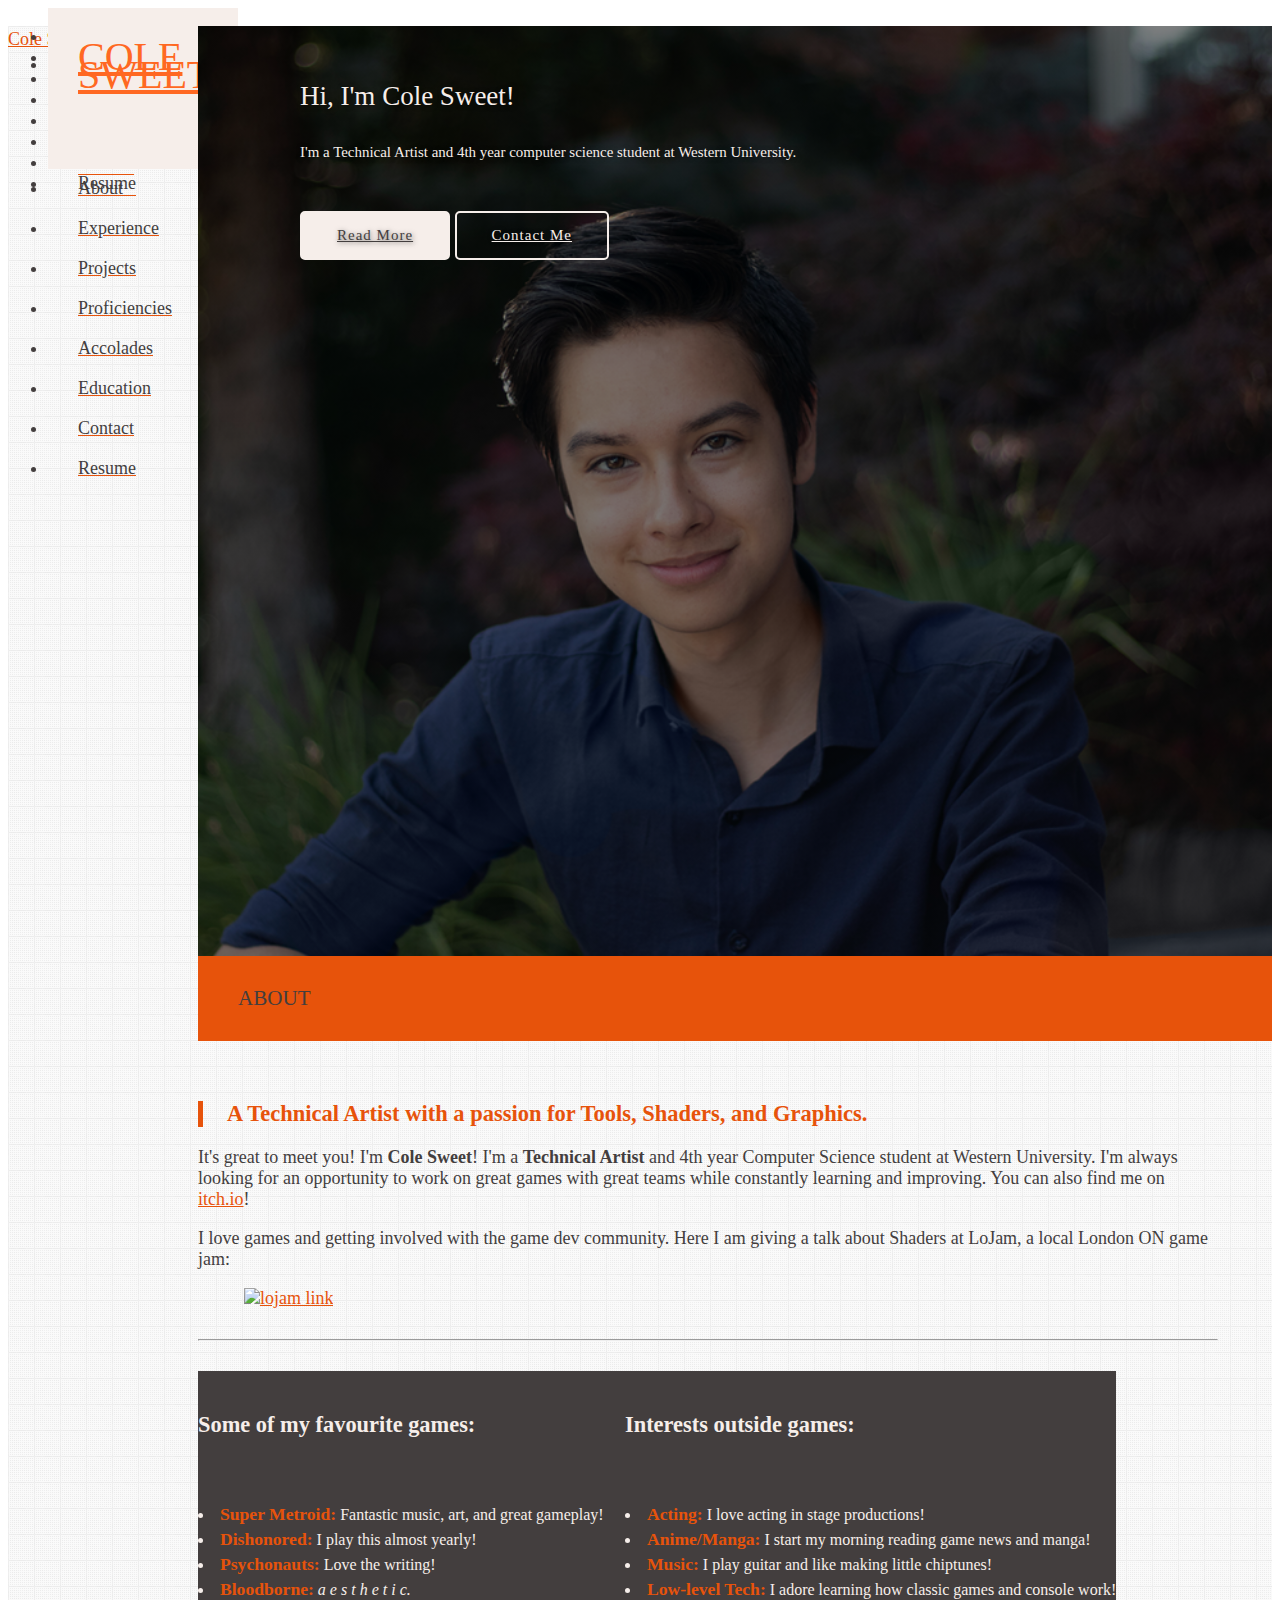
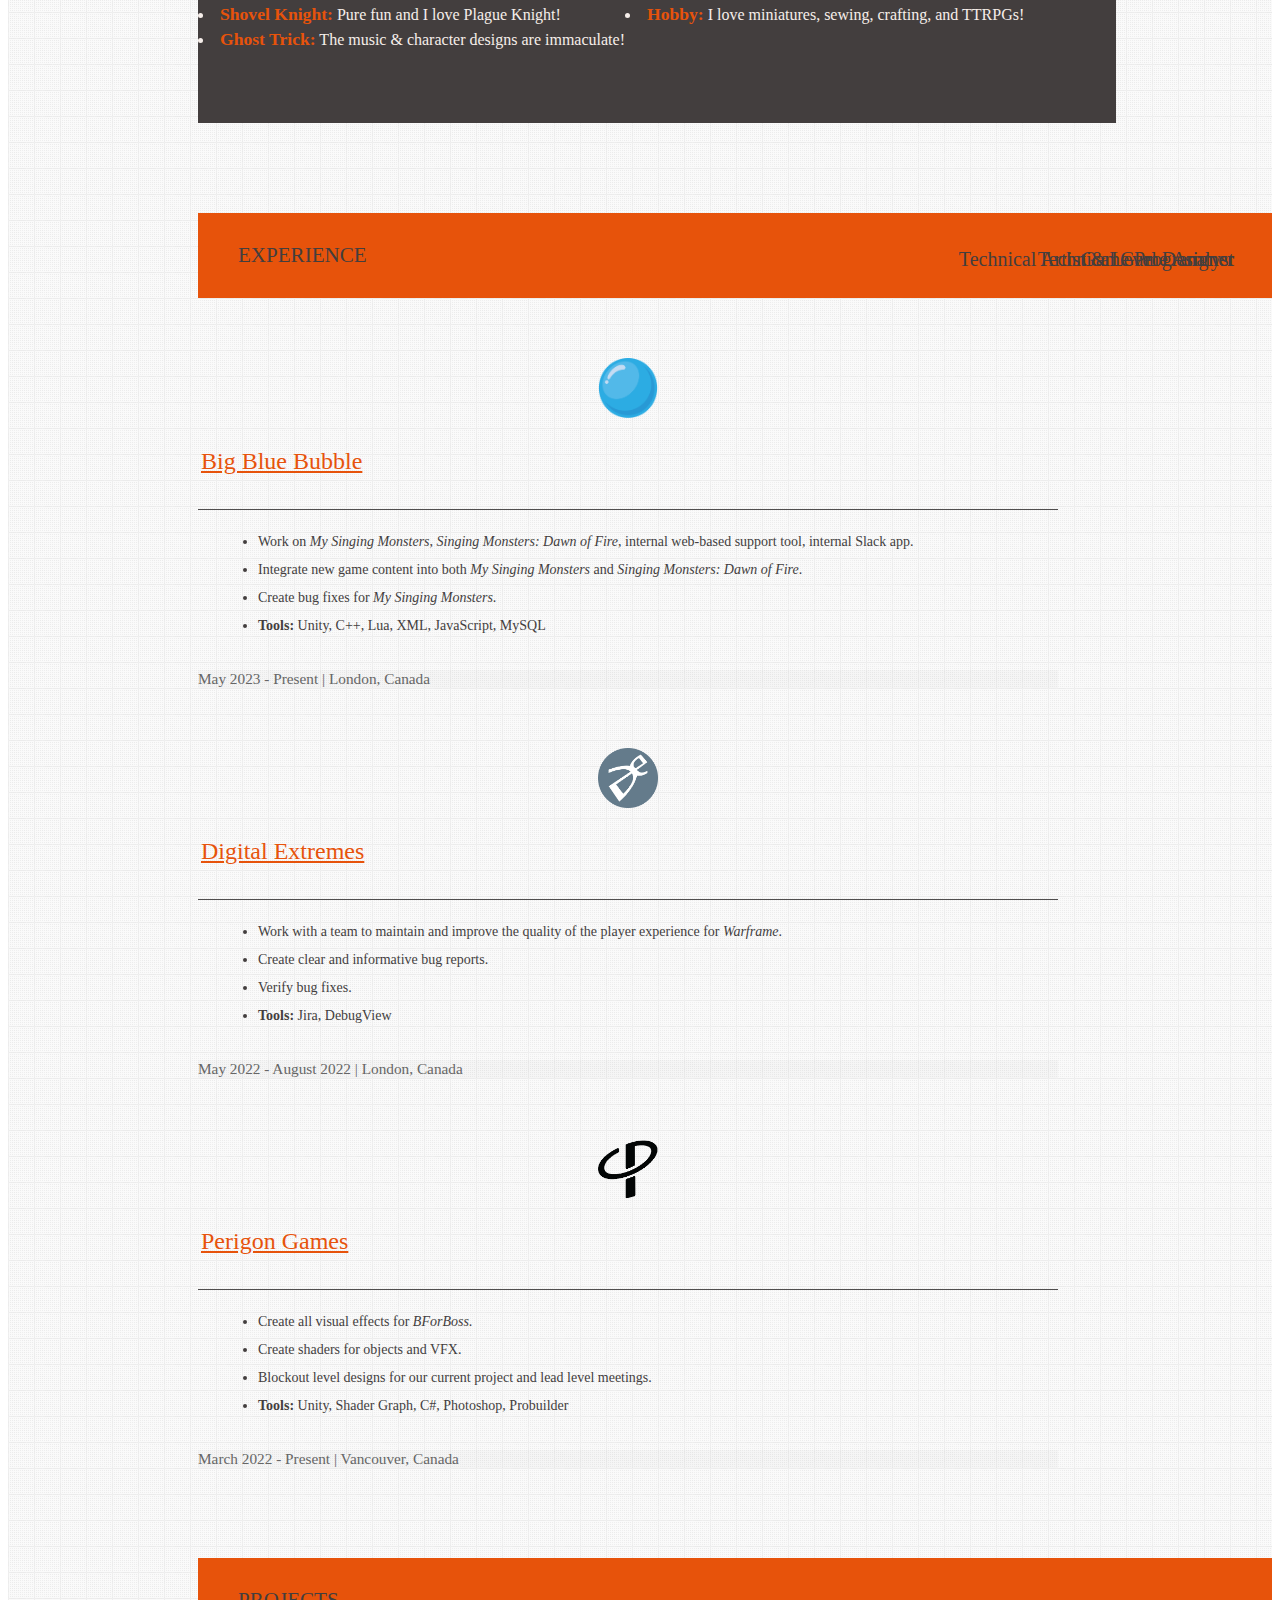
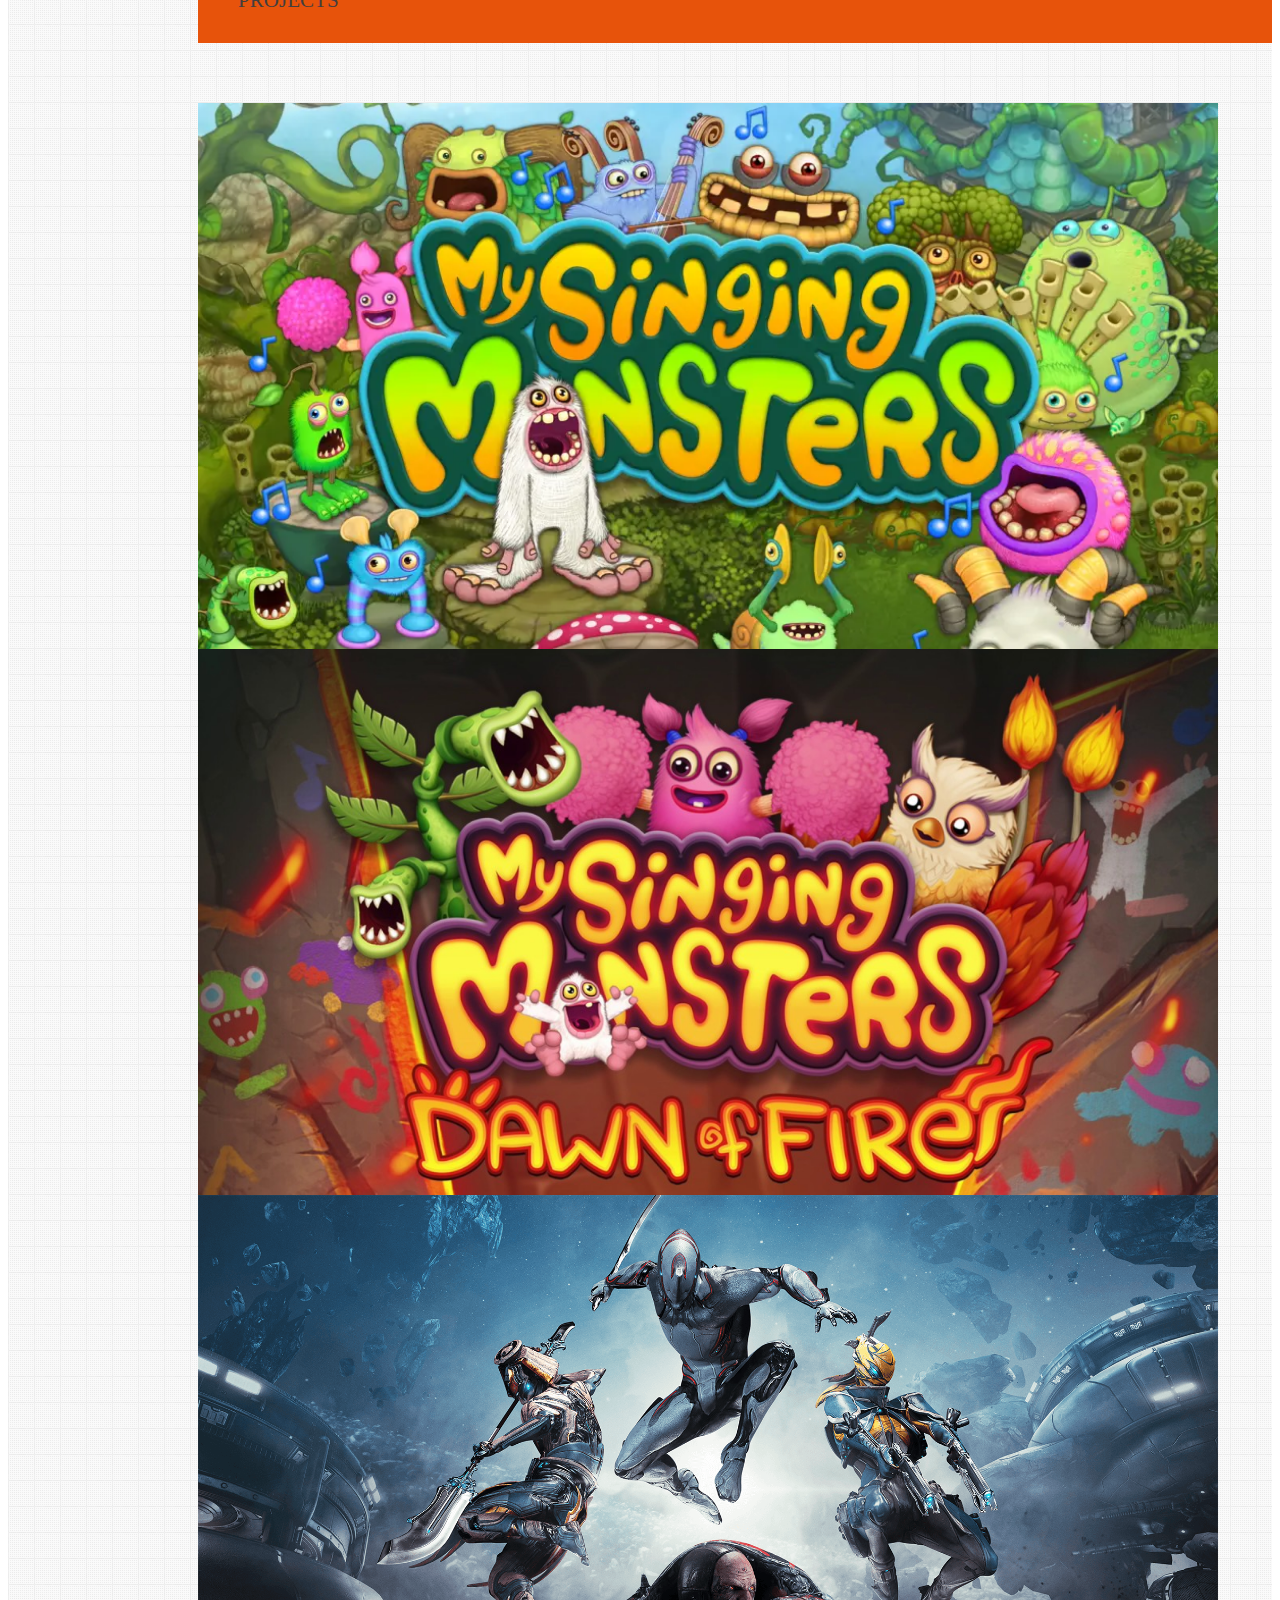
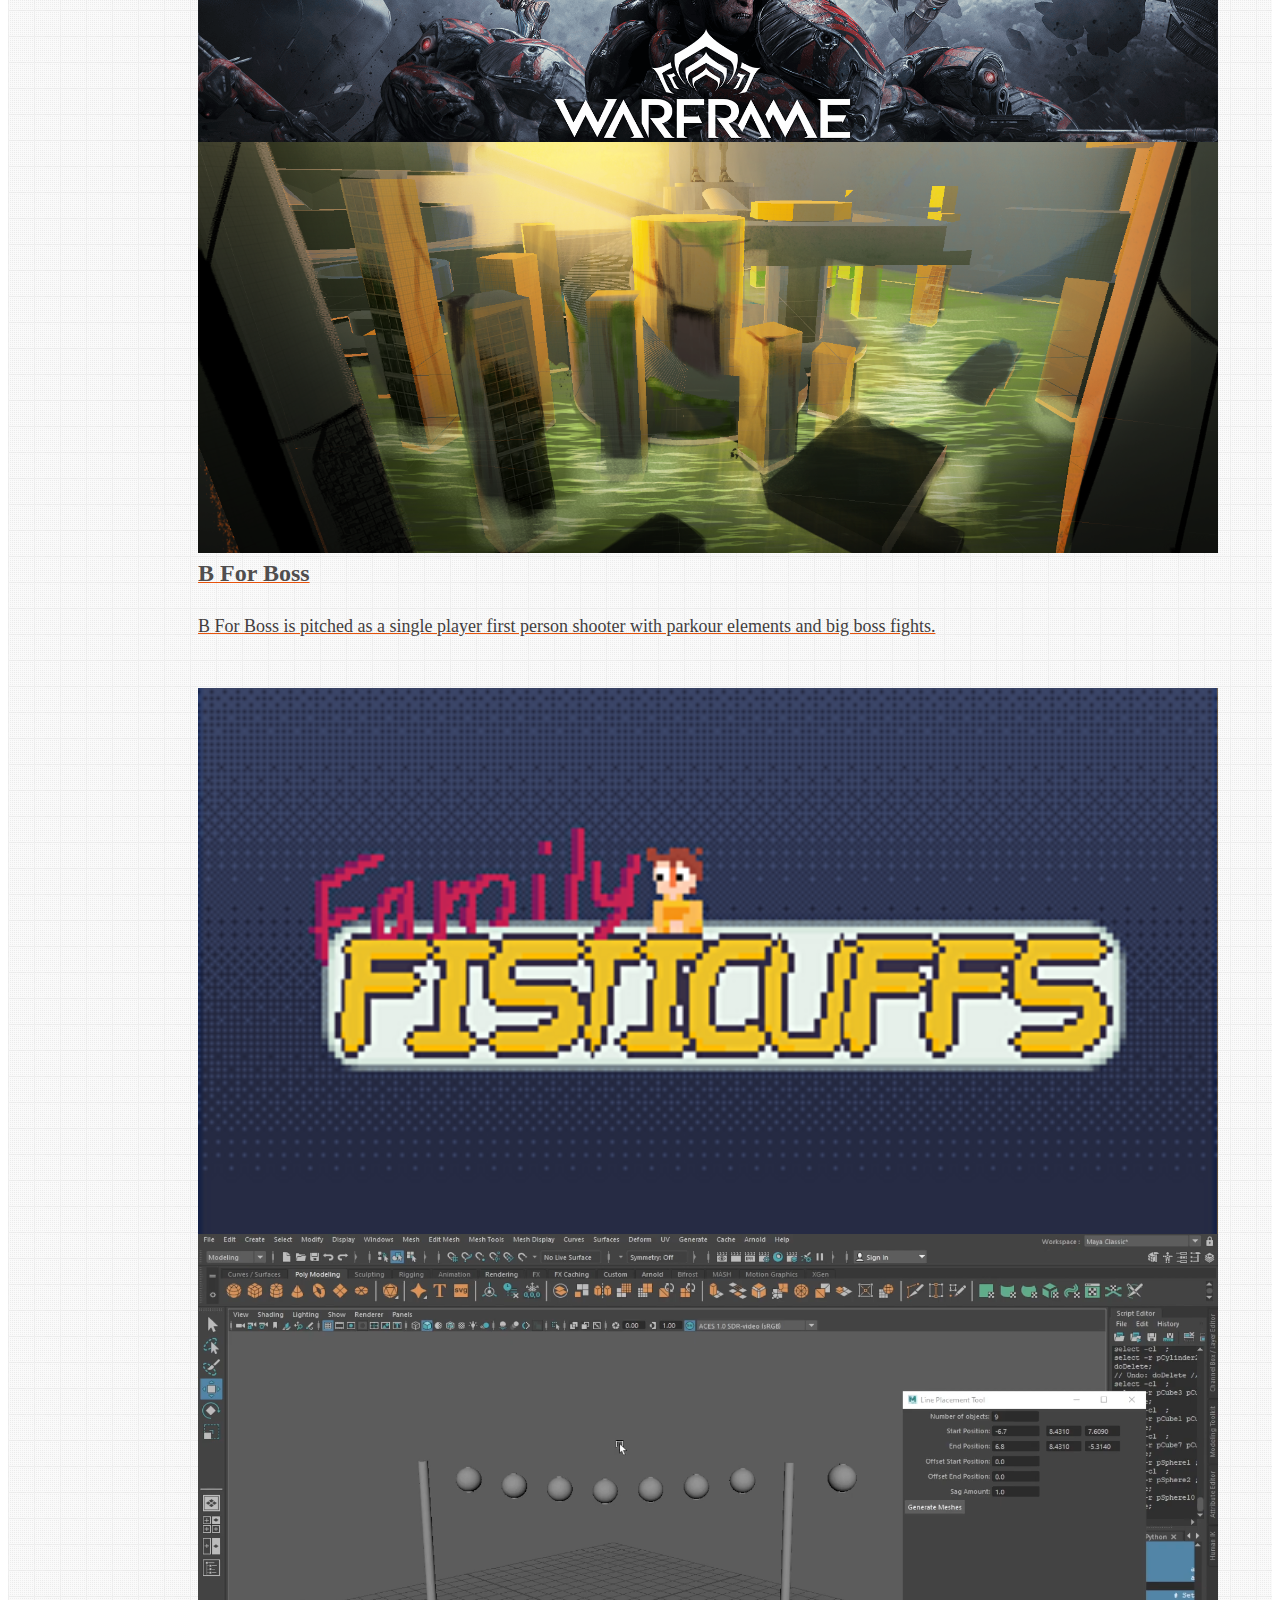
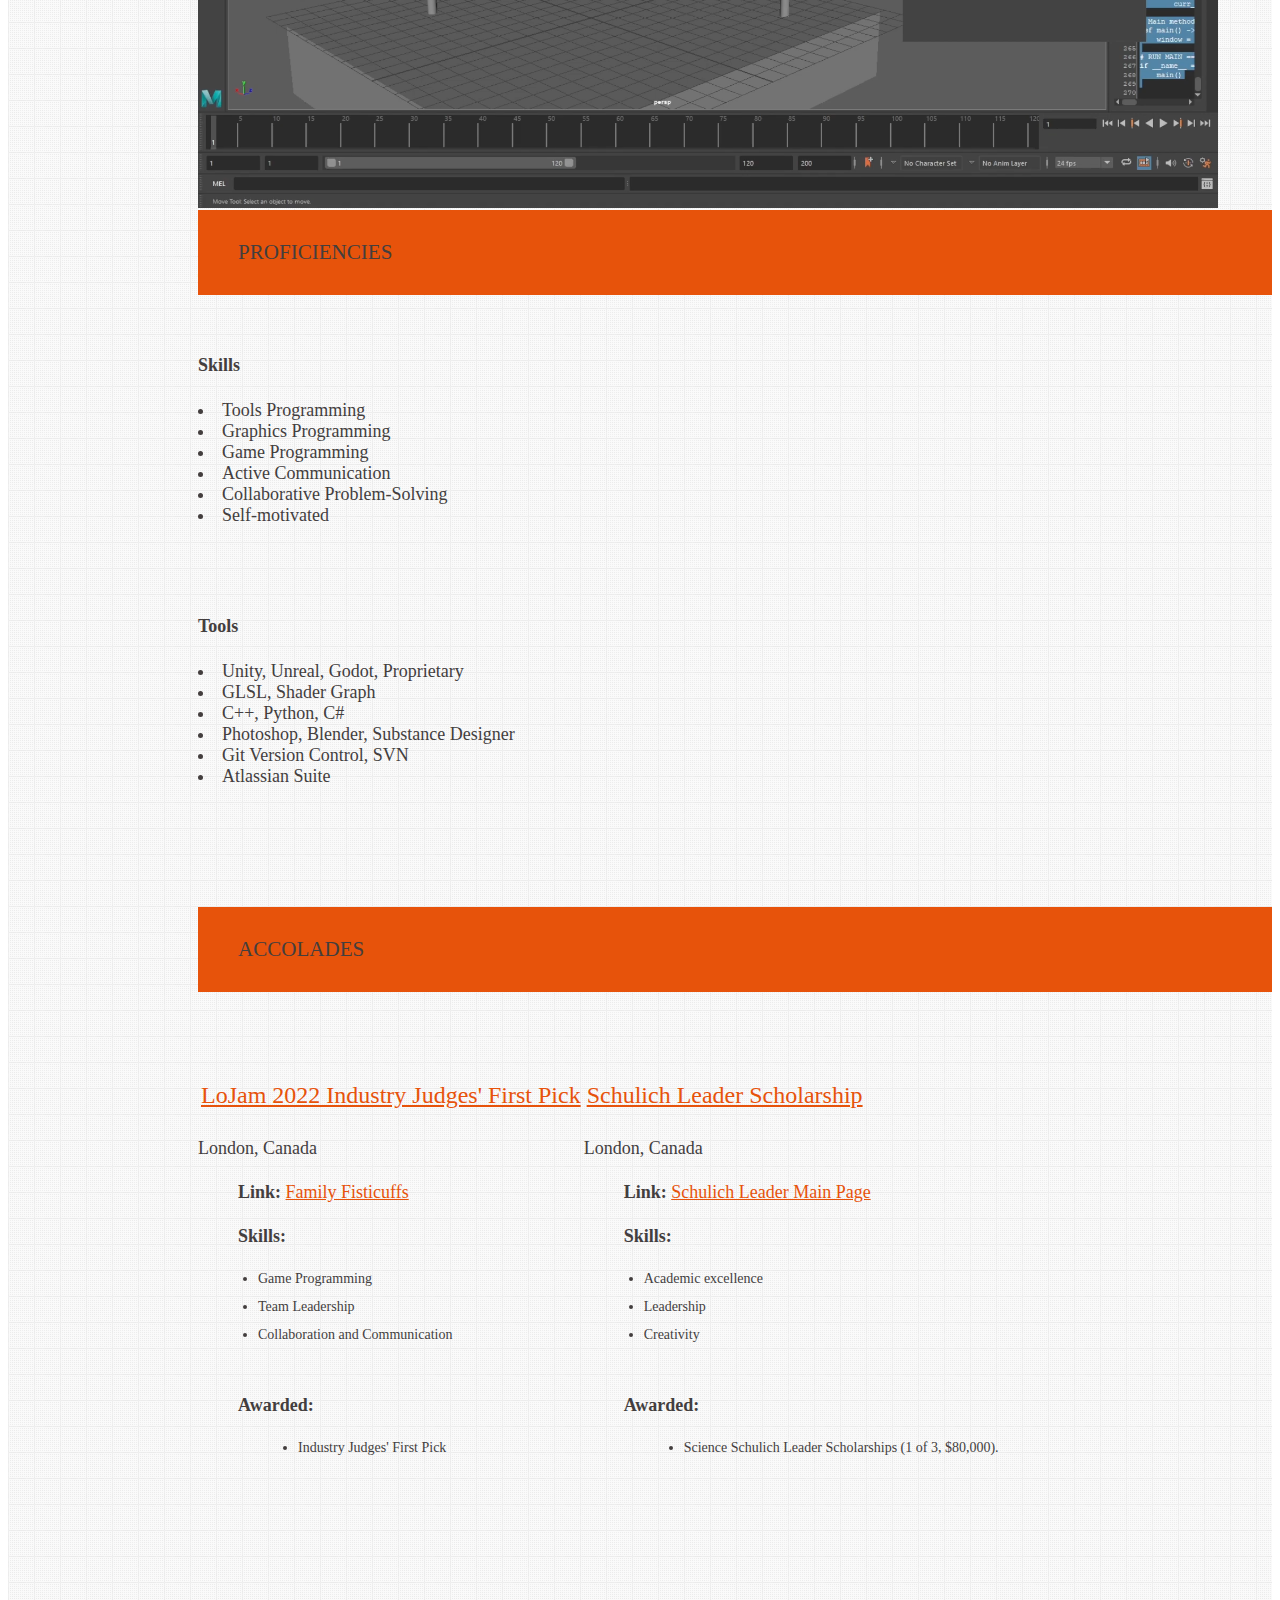
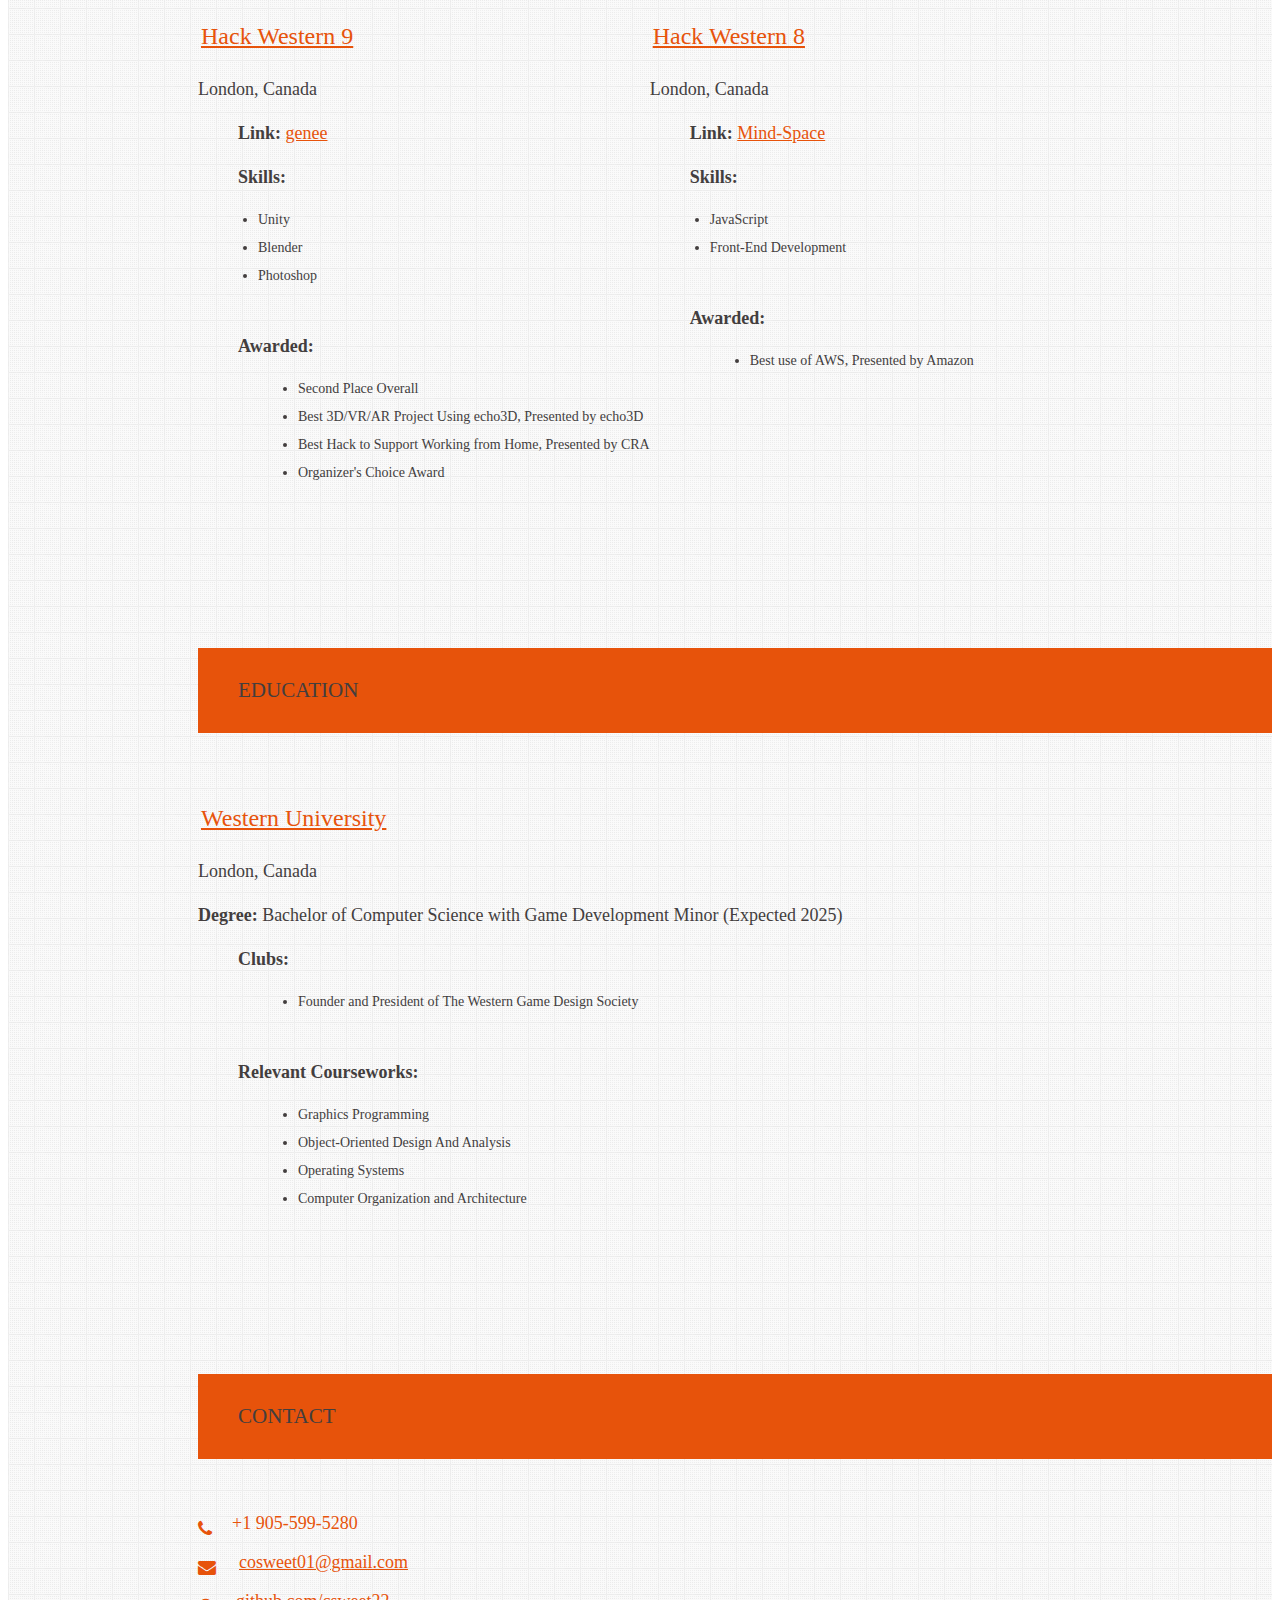
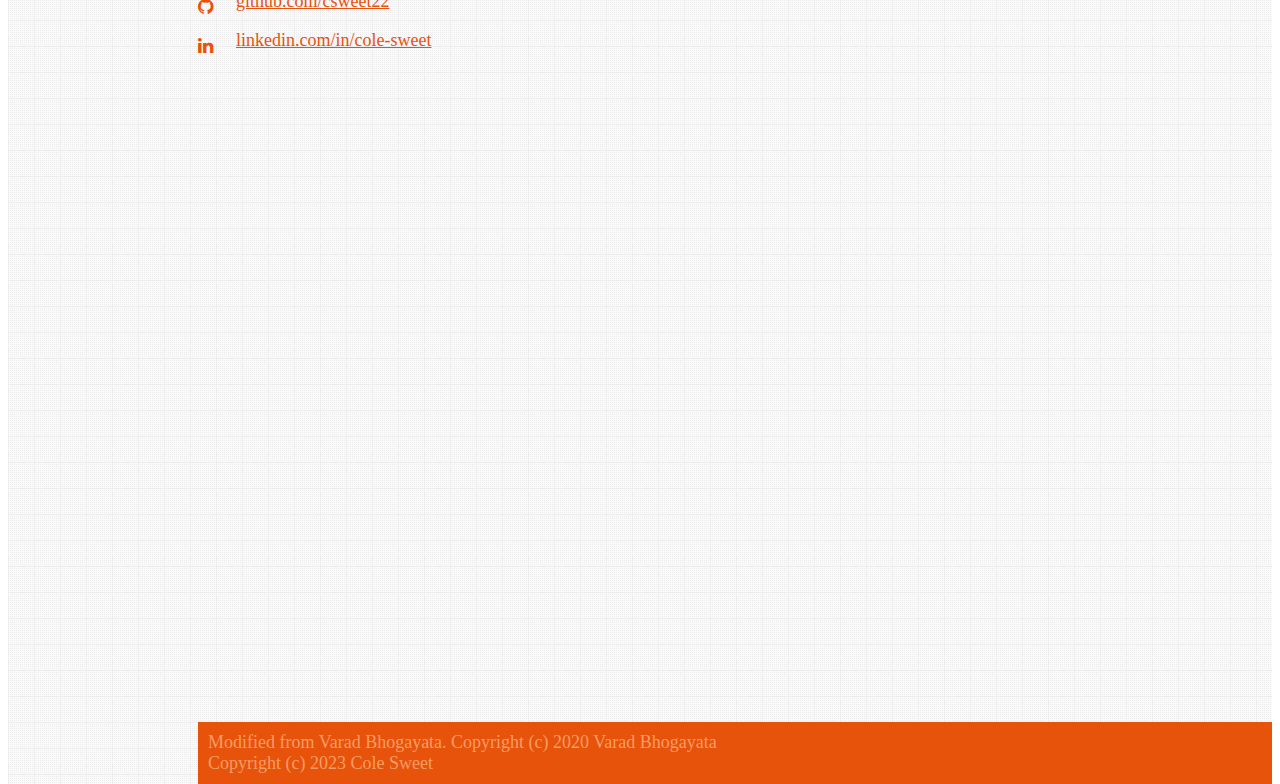
==== index.html @ e304cc18 "GDS" ====
<!-- <!DOCTYPE html> -->
<html lang="en">

<head>
  <meta charset="utf-8" />
  <meta name="viewport" content="width=device-width initial-scale=1" />
  <meta http-equiv="X-UA-Compatible" content="IE=edge" />


  <!-- Materialize - Compiled and minified CSS-->
  <link rel="stylesheet" href="//cdnjs.cloudflare.com/ajax/libs/materialize/0.95.3/css/materialize.min.css" />
  <!-- Font Awesome Icon - CSS-->
  <link rel="stylesheet" href="//maxcdn.bootstrapcdn.com/font-awesome/4.3.0/css/font-awesome.min.css" />
  <!-- Custom Styles-->
  <link rel="stylesheet" href="/assets/css/style.css" />
  <title>Cole Sweet | Technical Artist</title>


</head>

<body>

  <!-- Navigation Menu-->
  <!-- Nav class 1 -->
  <nav class="hide-on-small-only">
    <ul class="side-nav fixed section table-of-contents">

      <li class="logo">
        <a id="logo-container" aria-label="Navigate to the beginning of the page" href="#intro"
          class="brand-logo grey-blue-text">
          <!-- <img src="/assets/img/cole_headshot.png" class="circle img-responsive profile-pic" alt="avatar"> -->
          <h1 style="font-size: 2.5rem;"> <b>COLE SWEET</b> </h1>
        </a>
      </li>

      <li class="bold">
        <a aria-label="Navigate to the About section" href="#about" class="waves-effect waves-dark teal-text"><i
            class="mdi-social-person small"></i><span>About</span></a>
      </li>

      <li class="bold">
        <a aria-label="Navigate to the Experience section" href="#experience"
          class="waves-effect waves-dark teal-text"><i
            class="mdi-action-trending-up small"></i><span>Experience</span></a>
      </li>

      <li class="bold">
        <!-- mdi-av-web small
             mdi-av-my-library-books small-->
        <a aria-label="Navigate to the Projects section" href="#projects" class="waves-effect waves-dark teal-text"><i
            class="mdi-av-web small"></i><span>Projects</span></a>
      </li>

      <li class="bold">
        <!--
        ICONS:
        mdi-action-assessment
        mdi-social-poll
        mdi-av-equalizer
        -->
        <a aria-label="Navigate to the Proficiencies section" href="#proficiencies"
          class="waves-effect waves-dark teal-text"><i class="mdi-av-equalizer small"></i><span>Proficiencies</span></a>
      </li>


      <li class="bold">
        <a aria-label="Navigate to the About section" href="#accolades" class="waves-effect waves-dark teal-text"><i
            class="mdi-action-description small"></i><span>Accolades </span></a>
      </li>

      <li class="bold">
        <!--
        ICONS:
        -->
        <a aria-label="Navigate to the Education section" href="#education" class="waves-effect waves-dark teal-text"><i
            class="mdi-social-school small"></i><span>Education</span></a>
      </li>

      <li class="bold">
        <!-- 
        1. mdi-communication-contacts
        2. mdi-content-mail
        3. mdi-communication-email
        -->
        <a aria-label="Navigate to the Contact section" href="#contact" class="waves-effect waves-dark teal-text"><i
            class="mdi-content-mail small"></i><span>Contact</span></a>
      </li>

      <li class="bold">
        <!--
        ICONS:
        1. mdi-action-description
        2. mdi-file-folder
        3. mdi-file-folder-open
        4. mdi-file-attachment
        5. mdi-file-folder-shared
        -->
        <!-- <a aria-label="Open Cole's resume in a new tab" href="#resume" target="_blank"
          onclick="window.open('https://drive.google.com/file/d/1vYi-bMyIsZPve0x_clxY8xsDtiHiOMd3/view?usp=sharing')"
          class="waves-effect waves-dark teal-text"><i class="mdi-file-folder-open small"></i><span>Resume</span></a> -->
        <a aria-label="Open Cole's resume in a new tab"
          href="https://csweet22.github.io/assets/resume/cole_sweet_resume.pdf" target="_blank"
          class="waves-effect waves-dark teal-text"><i class="mdi-file-attachment small"></i><span>Resume</span></a>
      </li>
    </ul>
  </nav>

  <!-- Nav class 2 -->
  <nav class="hide-on-large only trigger z-depth-1">
    <a aria-label="Toggle visibility of the mobile navbar" href="#" data-activates="slide-out"
      class="button-collapse"><i class="mdi-navigation-menu"></i></a>
    <div class="name-title">
      <a id="name" aria-label="Navigate to the beginning of the page" href="#" class="teal-text">Cole
        Sweet</a><span class="black-text">Technical Artist</span>
    </div>
  </nav>

  <!-- Nav class 3 -->
  <nav class="hide-on-large only">
    <ul id="slide-out" class="side-nav">
      <li class="bold">
        <a aria-label="Navigate to the About section" href="#about" class="waves-effect waves-dark teal-text"><i
            class="mdi-social-person small"></i><span>About</span></a>
      </li>
      <li class="bold">
        <a aria-label="Navigate to the Experience section" href="#experience"
          class="waves-effect waves-dark teal-text"><i
            class="mdi-action-trending-up small"></i><span>Experience</span></a>
      </li>
      <li class="bold">
        <a aria-label="Navigate to the Projects section" href="#projects" class="waves-effect waves-dark teal-text"><i
            class="mdi-av-my-library-books small"></i><span>Projects</span></a>
      </li>
      <li class="bold">
        <a aria-label="Navigate to the Proficiencies section" href="#proficiencies"
          class="waves-effect waves-dark teal-text"><i
            class="mdi-action-assessment small"></i><span>Proficiencies</span></a>
      </li>
      <li class="bold">
        <a aria-label="Navigate to the About section" href="#accolades" class="waves-effect waves-dark teal-text"><i
            class="mdi-action-description small"></i><span>Accolades </span></a>
      </li>

      <li class="bold">
        <a aria-label="Navigate to the Education section" href="#education" class="waves-effect waves-dark teal-text"><i
            class="mdi-social-school small"></i><span>Education</span></a>
      </li>
      <li class="bold">
        <a aria-label="Navigate to the Contact section" href="#contact" class="waves-effect waves-dark teal-text"><i
            class="mdi-content-mail small"></i><span>Contact</span></a>
      </li>
      <li class="bold">
        <a aria-label="Open Cole's Resume in a new tab"
          href="https://csweet22.github.io/assets/resume/cole_sweet_resume.pdf" target="_blank"
          class="waves-effect waves-dark teal-text"><i class="mdi-file-folder-open small"></i><span>Resume</span></a>
      </li>
    </ul>
  </nav>

  <!-- Main Content-->
  <main>
    <!-- First Section: Heading lines and image -->
    <section id="intro" class="section scrollspy full-height">
      <!-- <div class="overlay"></div> -->
      <div class="container">
        <div class="col-md-9">
          <div class="content section-padding valign" style="margin-left: 10%; margin-top: 50px;">
            <div class="caption">
              <h2>Hi, I'm <span>Cole Sweet!</span></h2>
              <!-- <h5 style="color:#fff">A <span class="typing" style="font-weight: 300; color:#004d40"></span></h5> -->
              <!-- <h5 style="color:#00796b">A <span class="typing" style="font-weight: 300; color:#fff"></span></h5> -->
              <h5>I'm a Technical Artist and 4th year computer science student at Western University.</h5>
            </div>
            <div class='buttons'>
              <a href="#about" class="readme" style="color: var(--grey);">Read More</a>
              <a href="#contact" class="contactme">Contact Me</a>
            </div>
          </div>
        </div>
      </div>
    </section>

    <!-- Second Section: About -->
    <section id="about" class="section scrollspy">
      <h3 class="page-title white-text teal">About</h3>
      <div class="container flow-text">
        <blockquote>
          <h2>
            A Technical Artist with a passion for Tools, Shaders, and Graphics.

          </h2>
        </blockquote>
        <p>
          It's great to meet you! I'm <b>Cole Sweet</b>! I'm a <b>Technical Artist</b> and 4th year Computer Science
          student at Western University.
          I'm always looking for an opportunity to work on great games with great teams while constantly learning and
          improving. You can also find me on <a href="https://zapchi.itch.io" target="_blank">itch.io</a>!
        </p>
        <p>I love games and getting involved with the game dev community. Here I am giving a talk about Shaders at
          LoJam, a local London ON game jam:
        </p>

        <div style="display: block; margin-left: auto; margin-right: auto; width: 91%;">
          <a href="https://lojam.ca/2020/" target="_blank"><img alt="lojam link" src="/assets/img/lojamworkshop.JPG"
              class="responsive-img center-block" /></a>
        </div>

        <br>
        <hr>
        <br>

        <div class="container">
          <div class="flex row">
            <!-- Education -->
            <div class="flex col s12 m6">
              <div class="card" style="background-color: var(--grey);">
                <div class="card-content" style="background-color: var(--grey);">
                  <p>
                    <span class="card-title">
                      <h4 class="like-title">Some of my favourite games:</h4>
                    </span>
                  </p>
                  <p>
                    <li class="like-item"><b class="like-name">Super Metroid:</b> Fantastic music, art, and great
                      gameplay!</li>
                    <li class="like-item"><b class="like-name">Dishonored:</b> I play this almost yearly!</li>
                    <li class="like-item"><b class="like-name">Psychonauts:</b> Love the writing!</li>
                    <li class="like-item"><b class="like-name">Bloodborne:</b> <i>a e s t h e t i c.</i> </li>
                    <li class="like-item"><b class="like-name">Shovel Knight:</b> Pure fun and I love Plague Knight!
                    </li>
                    <li class="like-item"><b class="like-name">Ghost Trick:</b> The music & character designs are
                      immaculate!</li>
                  </p>


                  </ul>
                </div>
              </div>
            </div>
            <div class="flex col s12 m6">
              <div class="card" style="background-color: var(--grey);">
                <div class="card-content" style="background-color: var(--grey);">
                  <p>
                    <span class="card-title">
                      <h4 class="like-title">Interests outside games:</h4>
                    </span>
                  </p>
                  <p>
                    <li class="like-item"><b class="like-name">Acting:</b> I love acting in stage productions!</li>
                    <li class="like-item"><b class="like-name">Anime/Manga:</b> I start my morning reading game news and
                      manga!</li>
                    <li class="like-item"><b class="like-name">Music:</b> I play guitar and like making little
                      chiptunes!</li>
                    <li class="like-item"><b class="like-name">Low-level Tech:</b> I adore learning how classic games
                      and console work!</li>
                    <li class="like-item"><b class="like-name">Hobby:</b> I love miniatures, sewing, crafting, and
                      TTRPGs!</li>
                  </p>


                  </ul>
                </div>
              </div>
            </div>
          </div>
        </div>

      </div>
    </section>


    <!-- Third Section: Experience -->
    <section id="experience" class="section scrollspy">
      <h3 class="page-title white-text teal">Experience</h3>
      <div class="container">

        <!-- Latest Experience -->
        <div class="card">
          <div class="card-content">
            <div class="row">
              <div class="col s12 m2">
                <a href="https://www.bigbluebubble.com" target="_blank"><img alt="BBB logo"
                    src="/assets/img/BigBlueBubble_LogoCIRCLE.png" class="responsive-img center-block" /></a>
              </div>
              <!-- <div class="col s12 m10"> -->
              <div class="col s12 m10">
                <p>
                  <span class="card-title"><a href="https://www.bigbluebubble.com" target="_blank"
                      class="teal-text hoverline">Big Blue Bubble</a></span>
                </p>
              </div>
            </div>
            <div class="role brown-text text-darken-2">Game Programmer</div>
            <ul>
              <li>
                Work on <i>My Singing Monsters</i>, <i>Singing Monsters: Dawn of Fire</i>, internal web-based support
                tool, internal Slack app.
              </li>
              <li>Integrate new game content into both <i>My Singing Monsters</i> and <i>Singing Monsters: Dawn of
                  Fire</i>.</li>
              <li>Create bug fixes for <i>My Singing Monsters</i>.</li>
              <li>
                <b>Tools:</b> Unity, C++, Lua, XML, JavaScript, MySQL
              </li>
            </ul>
          </div>
          <div class="card-action">
            <span>May 2023 - Present | London, Canada</span>
          </div>
        </div>


        <div class="card">
          <div class="card-content">
            <div class="row">
              <div class="col s12 m2">
                <a href="https://www.digitalextremes.com" target="_blank"><img alt="DE logo"
                    src="/assets/img/DE_Logo.png" class="responsive-img center-block" /></a>
              </div>
              <!-- <div class="col s12 m10"> -->
              <div class="col s12 m10">
                <p>
                  <span class="card-title"><a href="https://www.digitalextremes.com" target="_blank"
                      class="teal-text hoverline">Digital Extremes</a></span>
                </p>
              </div>
            </div>
            <div class="role brown-text text-darken-2">Technical Game Analyst</div>
            <ul>
              <li>
                Work with a team to maintain and improve the quality of the player experience for <i>Warframe</i>.
              </li>
              <li>
                Create clear and informative bug reports.
              </li>
              <li>
                Verify bug fixes.
              </li>
              <li>
                <b>Tools:</b> Jira, DebugView
              </li>
            </ul>
          </div>
          <div class="card-action">
            <span>May 2022 - August 2022 | London, Canada</span>
          </div>
        </div>

        <!-- Experience 2 -->
        <div class="card">
          <div class="card-content">
            <div class="row">
              <div class="col s12 m2">
                <a href="https://www.perigongames.com" target="_blank"><img alt="Perigon logo"
                    src="/assets/img/perigonLogo.png" class="responsive-img center-block" /></a>

              </div>

              <!-- <div class="col s12 m10"> -->
              <div class="col s12 m10">
                <p>
                  <span class="card-title"><a href="https://www.perigongames.com" target="_blank"
                      class="teal-text hoverline">Perigon Games</a></span>
                </p>
              </div>
            </div>
            <div class="role brown-text text-darken-2">Technical Artist & Level Designer</div>
            <ul>
              <li>
                Create all visual effects for <i>BForBoss</i>.
              </li>
              <li>
                Create shaders for objects and VFX.
              </li>
              <li>
                Blockout level designs for our current project and lead level meetings.
              </li>
              <li>
                <b>Tools:</b> Unity, Shader Graph, C#, Photoshop, Probuilder
              </li>
            </ul>
          </div>
          <div class="card-action">
            <span>March 2022 - Present | Vancouver, Canada</span>
          </div>
        </div>


      </div>
    </section>

    <!-- Fourth Section: Projects -->
    <section id="projects" class="section scrollspy">
      <h3 class="page-title white-text teal">Projects</h3>
      <div class="container">
        <div class="row">

          <a href="./projects/msm.html" target="_blank">
            <div class="col s12 m6">
              <div class="card" style="height: 55%;">
                <div class="card-image waves-effect waves-block waves-light">
                  <img alt="music streaming app" src="/assets/img/msmimage.webp"
                    style="object-fit: cover; height: auto; width: 100%; object-position: center top;"
                    class="activator" />
                </div>
                <div class="card-content">
                  <span class="card-title activator teal-text hoverline"> <b style="color: var(--lgrey);">My Singing
                      Monsters</b><i class="mdi-navigation-more-vert right"></i></span>
                  <p style="text-transform:initial; color: var(--grey);">
                    An award-winning mobile game where you breed and collect monsters
                  </p>
                </div>
              </div>
            </div>
          </a>

          <a href="./projects/dof.html" target="_blank">
            <div class="col s12 m6">
              <div class="card" style="height: 55%;">
                <div class="card-image waves-effect waves-block waves-light">
                  <img alt="music streaming app" src="/assets/img/dofimage.jpg"
                    style="object-fit: cover; height: auto; width: 100%; object-position: center top;"
                    class="activator" />
                </div>
                <div class="card-content">
                  <span class="card-title activator teal-text hoverline"> <b style="color: var(--lgrey);">My Singing
                      Monsters: Dawn of Fire</b><i class="mdi-navigation-more-vert right"></i></span>
                  <p style="text-transform:initial; color: var(--grey);">
                    Sequel to <i>My Singing Monsters</i>, a 3D mobile game with new monsters, songs, and systems!
                  </p>
                </div>
              </div>
            </div>
          </a>

          <a href="./projects/warframe.html" target="_blank">
            <div class="col s12 m6">
              <div class="card" style="height: 55%;">
                <div class="card-image waves-effect waves-block waves-light">
                  <img alt="music streaming app" src="/assets/img/warframetitle.png"
                    style="object-fit: cover; height: auto; width: 100%; object-position: center top;"
                    class="activator" />
                </div>
                <div class="card-content">
                  <span class="card-title activator teal-text hoverline"> <b style="color: var(--lgrey);">Warframe</b><i
                      class="mdi-navigation-more-vert right"></i></span>
                  <p style="text-transform:initial; color: var(--grey);">
                    A fast-paced, multiplayer third-person action shooter with lots of player customization.
                  </p>
                </div>
              </div>
            </div>
          </a>

          <a href="./projects/bfb.html" target="_blank">
            <div class="col s12 m6">
              <div class="card" style="height: 55%;">
                <div class="card-image waves-effect waves-block waves-light">
                  <img alt="music streaming app" src="/assets/img/bfbtitle.png"
                    style="object-fit: cover; height: auto; width: 100%; object-position: center top;"
                    class="activator" />
                </div>
                <div class="card-content">
                  <span class="card-title activator teal-text hoverline"> <b style="color: var(--lgrey);">B For
                      Boss</b><i class="mdi-navigation-more-vert right"></i></span>
                  <p style="text-transform:initial; color: var(--grey);">
                    B For Boss is pitched as a single player first person shooter with parkour elements and big boss
                    fights.
                  </p>
                </div>
              </div>
            </div>
          </a>

          <a href="./projects/ff.html" target="_blank">
            <div class="col s12 m6">
              <div class="card" style="height: 55%;">
                <div class="card-image waves-effect waves-block waves-light">
                  <img alt="music streaming app" src="/assets/img/fftitle.png"
                    style="object-fit: cover; height: auto; width: 100%; object-position: center top;"
                    class="activator" />
                </div>
                <div class="card-content">
                  <span class="card-title activator teal-text hoverline"> <b style="color: var(--lgrey);">Family
                      Fisticuffs</b><i class="mdi-navigation-more-vert right"></i></span>
                  <p style="text-transform:initial; color: var(--grey);">
                    A game about breaking apart people trying to come back together.
                  </p>
                </div>
              </div>
            </div>
          </a>

          <a href="./projects/techtools.html" target="_blank">
            <div class="col s12 m6">
              <div class="card" style="height: 55%;">
                <div class="card-image waves-effect waves-block waves-light">
                  <img alt="music streaming app" src="/assets/img/tools.png"
                    style="object-fit: cover; height: auto; width: 100%; object-position: center top;"
                    class="activator" />
                </div>
                <div class="card-content">
                  <span class="card-title activator teal-text hoverline"> <b style="color: var(--lgrey);">Tools</b><i class="mdi-navigation-more-vert right"></i></span>
                  <p style="text-transform:initial; color: var(--grey);">
                    These are some tools I made for my own learning purposes.
                  </p>
                </div>
              </div>
            </div>
          </a>

          <!-- ************* -->
        </div>
      </div>
    </section>

    <!-- Fifth Section: Proficiencies -->
    <section id="proficiencies" class="section scrollspy">
      <h3 class="page-title white-text teal">Proficiencies</h3>
      <div class="container">
        <!-- Languages and Databases -->
        <div class="row">

          <div class="col s12 m6">
            <div class="card">
              <div class="card-content">
                <h4 class="brown-text light">Skills</h4>
                <li>Tools Programming</li>
                <li>Graphics Programming</li>
                <li>Game Programming</li>
                <li>Active Communication</li>
                <li>Collaborative Problem-Solving</li>
                <li>Self-motivated</li>
              </div>
            </div>
          </div>


          <div class="col s12 m6">
            <div class="card">
              <div class="card-content">
                <h4 class="brown-text light">Tools</h4>
                <li>Unity, Unreal, Godot, Proprietary</li>
                <li>GLSL, Shader Graph</li>
                <li>C++, Python, C#</li>
                <li>Photoshop, Blender, Substance Designer</li>
                <li>Git Version Control, SVN</li>
                <li>Atlassian Suite</li>
              </div>
            </div>
          </div>

        </div>
    </section>

    <!-- Seventh Section: Accolades  -->
    <section id="accolades" class="section scrollspy">
      <h3 class="page-title white-text teal">Accolades </h3>
      <div class="container">
        <div class="flex row">
          <!-- Education -->
          <div class="col s12 m6">
            <div class="card">
              <div class="card-content">
                <p>
                  <span class="card-title"><a href="https://lojam.ca/2020/" target="_blank"
                      class="teal-text hoverline">LoJam 2022 Industry Judges' First Pick</a></span>
                </p>
                <p class="brown-text">London, Canada</p>

                <ul>
                  <p>
                    <b>Link:</b> <a href="https://zapchi.itch.io/family-fisticuffs-lojam-2022" target="_blank">Family Fisticuffs</a>
                  </p>
                </ul>

                <ul>
                  <p>
                    <b>Skills:</b>
                    <li class="like-item" style="color: var(--grey);">Game Programming</li>
                    <li class="like-item" style="color: var(--grey);">Team Leadership</li>
                    <li class="like-item" style="color: var(--grey);">Collaboration and Communication</li>
                  </p>
                </ul>

                <ul>
                  <p>
                    <b>Awarded:</b>
                  <ul>
                    <li class="like-item" style="color: var(--grey);">Industry Judges' First Pick</li>
                  </ul>
                  </p>

                </ul>
              </div>
            </div>
          </div>
          <div class="col s12 m6">
            <div class="card">
              <div class="card-content">
                <p>
                  <span class="card-title"><a href="https://schulichleaders.com" target="_blank"
                      class="teal-text hoverline">
                      Schulich Leader Scholarship</a></span>
                </p>
                <p class="brown-text">London, Canada</p>

                <ul>
                  <p>
                    <b>Link:</b> <a href="https://schulichleaders.com" target="_blank">Schulich Leader Main Page</a>
                  </p>
                </ul>

                <ul>
                  <p>
                    <b>Skills:</b>
                    <li class="like-item" style="color: var(--grey);">Academic excellence</li>
                    <li class="like-item" style="color: var(--grey);">Leadership</li>
                    <li class="like-item" style="color: var(--grey);">Creativity</li>
                  </p>
                </ul>

                <ul>
                  <p>
                    <b>Awarded:</b>
                  <ul>
                    <li class="like-item" style="color: var(--grey);">Science Schulich Leader Scholarships (1 of 3, $80,000).</li>
                  </ul>
                  </p>

                </ul>
              </div>
            </div>
          </div>
          <div class="col s12 m6">
            <div class="card">
              <div class="card-content">
                <p>
                  <span class="card-title"><a href="https://www.hackwestern.com" target="_blank"
                      class="teal-text hoverline">Hack Western 9</a></span>
                </p>
                <p class="brown-text">London, Canada</p>

                <ul>
                  <p>
                    <b>Link:</b> <a href="https://devpost.com/software/tempname-ilm584" target="_blank">genee</a>
                  </p>
                </ul>

                <ul>
                  <p>
                    <b>Skills:</b>
                    <li class="like-item" style="color: var(--grey);">Unity</li>
                    <li class="like-item" style="color: var(--grey);">Blender</li>
                    <li class="like-item" style="color: var(--grey);">Photoshop</li>
                  </p>
                </ul>

                <ul>
                  <p>
                    <b>Awarded:</b>
                  <ul>
                    <li class="like-item" style="color: var(--grey);">Second Place Overall</li>
                    <li class="like-item" style="color: var(--grey);">Best 3D/VR/AR Project Using echo3D, Presented by echo3D</li>
                    <li class="like-item" style="color: var(--grey);">Best Hack to Support Working from Home, Presented by CRA</li>
                    <li class="like-item" style="color: var(--grey);">Organizer's Choice Award</li>
                  </ul>
                  </p>

                </ul>
              </div>
            </div>
          </div>
          <div class="col s12 m6">
            <div class="card">
              <div class="card-content">
                <p>
                  <span class="card-title"><a href="https://www.hackwestern.com" target="_blank"
                      class="teal-text hoverline">Hack Western 8</a></span>
                </p>
                <p class="brown-text">London, Canada</p>

                <ul>
                  <p>
                    <b>Link:</b> <a href="https://devpost.com/software/mind-space-4i9j8p" target="_blank">Mind-Space</a>
                  </p>
                </ul>

                <ul>
                  <p>
                    <b>Skills:</b>
                    <li class="like-item" style="color: var(--grey);">JavaScript</li>
                    <li class="like-item" style="color: var(--grey);">Front-End Development</li>
                  </p>
                </ul>

                <ul>
                  <p>
                    <b>Awarded:</b>
                  <ul>
                    <li class="like-item" style="color: var(--grey);">Best use of AWS, Presented by Amazon</li>
                  </ul>
                  </p>

                </ul>
              </div>
            </div>
          </div>
        </div>
      </div>
    </section>

    <!-- Seventh Section: Education -->
    <section id="education" class="section scrollspy">
      <h3 class="page-title white-text teal">Education</h3>
      <div class="container">
        <div class="row">
          <!-- Education -->
          <div class="col s12 m12">
            <div class="card">
              <div class="card-content">
                <p>
                  <span class="card-title"><a href="https://www.csd.uwo.ca" target="_blank"
                      class="teal-text hoverline">Western University</a></span>
                </p>
                <p class="brown-text">London, Canada</p>
                <p>
                  <b>Degree: </b>Bachelor of Computer Science with Game Development Minor (Expected 2025)
                  <br>
                  <!-- <b>CGPA: </b>3.13/4.33 -->
                </p>

                <ul>
                  <p>
                    <b>Clubs:</b>
                  <ul>
                    <li>Founder and President of The Western Game Design Society</li>
                  </ul>
                  </p>
                </ul>
                <ul>
                  <p>
                    <b>Relevant Courseworks:</b>
                  <ul>
                    <li>Graphics Programming</li>
                    <li>Object-Oriented Design And Analysis</li>
                    <li>Operating Systems</li>
                    <li>Computer Organization and Architecture</li>
                  </ul>
                  </p>
                </ul>
              </div>
            </div>
          </div>
        </div>
      </div>
    </section>

    <!-- Eight Section: Contact -->
    <section id="contact" class="section scrollspy full-height">
      <h3 class="page-title white-text teal">Contact</h3>
      <div class="container">
        <p>
          <a aria-label="Call Cole" data-position="top" data-tooltip="Call Cole"
            class="btn-floating btn-large waves-effect waves-light blue-grey tooltipped"><i class="fa fa-phone"></i><a
              aria-label="Call Cole">+1 905-599-5280</a></a>
        </p>
        <p>
          <a aria-label="Email Cole" href="mailto:vSweet@gmail.com" target="_blank" data-position="top"
            data-tooltip="Email Cole" class="btn-floating btn-large waves-effect waves-light blue-grey tooltipped"><i
              class="fa fa-envelope"></i><a aria-label="Email Cole" href="mailto:vSweet@gmail.com"
              class="hoverline">cosweet01@gmail.com</a></a>
        </p>
        <p>
          <a aria-label="View Cole on GitHub" href="https://github.com/csweet22" target="_blank" data-position="top"
            data-tooltip="View Cole on GitHub"
            class="btn-floating btn-large waves-effect waves-light blue-grey tooltipped"><i class="fa fa-github"></i><a
              aria-label="Cole on Github" href="https://github.com/csweet22" class="hoverline"
              target="_blank">github.com/csweet22</a></a>
        </p>
        <p>
          <a aria-label="View Cole on LinkedIn" href="https://www.linkedin.com/in/cole-sweet/" target="_blank"
            data-position="top" data-tooltip="View Cole on LinkedIn"
            class="btn-floating btn-large waves-effect waves-light blue-grey tooltipped"><i
              class="fa fa-linkedin"></i><a aria-label="Cole on LinkedIn" href="https://www.linkedin.com/in/cole-sweet/"
              class="hoverline" target="_blank">linkedin.com/in/cole-sweet</a></a>
        </p>
      </div>
    </section>
    <!-- Eight Section: Contact -->
    <section id="license" class="">
      <p class="page-title teal" style="padding: 10px; color: var(--lorange); margin-bottom: -10px;">
        Modified from Varad Bhogayata.
        Copyright (c) 2020 Varad Bhogayata <br> Copyright (c) 2023 Cole Sweet </p>
    </section>
  </main>

  <!-- typed.js -->
  <script src="assets/vendor/typed.js/typed.min.js"></script>
  <script type="text/javascript">
    var typed = new Typed('.typing', {
      strings: ["Pythonist", "Developer", "Fast Learner"],
      loop: true,
      typeSpeed: 80,
      backSpeed: 40
    });
  </script>


  <!-- jQuery-->
  <script src="https://ajax.googleapis.com/ajax/libs/jquery/1.11.2/jquery.min.js"></script>

  <!-- Materialize - Compiled and minified JavaScript-->
  <script src="https://cdnjs.cloudflare.com/ajax/libs/materialize/0.95.3/js/materialize.min.js"></script>
  <script>
    // Materialize - Initializers
    $(document).ready(function () {
      $(".scrollspy").scrollSpy()
      // Initialize collapse button
      $(".button-collapse").sideNav({
        menuWidth: 190, // Default is 240
        edge: "left", // Choose the horizontal origin
        closeOnClick: true // Closes side-nav on <a> clicks, useful for Angular/Meteor
      })
    })
  </script>
</body>

</html>
---- assets/css/style.css ----
/* ORANGE: e7530b  rgba(231,83,11,255)   */
/* WHITE:  f6eeea  rgba(246,238,234,255) */

.flex {
  display: flex;
  flex-wrap: wrap;
}

.like-item {
  font-size: 1.0rem;
  color: var(--white);
  /* margin-bottom: -20px; */
  /* margin-top: -20px; */
  line-height: 150%;
}

.like-name {
  font-size: 1.1rem;
  color: var(--orange);
}

.like-title {
  color: var(--white);
  font-size: 1.4rem;
  margin: 0 0 0 0;
}

:root {
  --orange: #e7530b;
  --lorange: #f79c63;
  --white: #f6eeea;
  --grey: #433e3e;
  --lgrey: #504e4e;
}

.profile-pic {
  position: relative;
  max-width: 130px;
  max-height: 130px;
  width: auto;
  height: auto;
  overflow: hidden;
  /* display: inline-block; */


  /* background-size: cover;  */
  margin: -31px;
  margin-left: -7px;
  border: 6px solid rgba(231, 83, 11, 0.4);
  border-radius: 50% !important;
}

.profile-pic img {
  width: 100%;
  height: auto;
}

.tracker {
  /* visibility: hidden; */
  position: fixed;
  /* margin-inline-end: auto;  */
  bottom: 0;
  right: 0;
}

@import url(https://fonts.googleapis.com/css?family=Poiret+One);

.social {
  margin: 0 auto;
  width: auto;
  text-align: inherit;
  /* padding: 10px; */
}

.icon-btn {
  margin-left: auto;
  width: 50px;
  height: 50px;
  border: 0;
  color: var(--white);
  cursor: pointer;
  font-size: 30px;
  line-height: 70px;
  border-radius: 45px;
  display: inline-block;
  margin: 4px;
}

.icon-btn:focus {
  background-color: var(--white);
}

.github {
  color: var(--grey);
}

.linkedin {
  color: var(--grey);
}

.angellist {
  color: grey;
}

.icon-btn:hover {
  transform: scale(1.10);
  color: var(--white);
}

.linkedin:hover {
  background-color: var(--grey);
}

.angellist:hover {
  background-color: grey;
}

.github:hover {
  background-color: var(--grey);
}

/* Buttons - Read Me, Contact Us */

.readme {
  position: relative;
  padding: 11px 35px;
  background: var(--white);
  color: var(--orange);
  border: 2px solid var(--white);
  font-weight: 600;
  font-size: 15px;
  letter-spacing: 1px;
  display: inline-block;
  border-radius: 5px;
  -webkit-border-radius: 5px;
}

/* .readme:hover{
  color: white;
  background-color: #00796b;
} */

.contactme {
  position: relative;
  padding: 11px 35px;
  background: none;
  color: var(--white);
  border: 2px solid var(--white);
  font-weight: 600;
  font-size: 15px;
  letter-spacing: 1px;
  display: inline-block;
  margin-top: 1.5em;
  border-radius: 5px;
  -webkit-border-radius: 5px;
}

.contactme:hover {
  color: var(--grey);
  background-color: var(--white);
}

/* main body */

/* body-color */

body {
  color: var(--grey);
  font-size: 18px;
}

/* body {
  color: black;
  font-size: 18px;
} */

/* main a -- links */

/* a {
  color: #009688;
} */

a {
  color: var(--orange);
}

/* main blockqoute */

/* blockquote {
  border-left: 5px solid #795548;
  color: #795548;
  font-size: 125%;
  font-weight: 400;
  margin: 20px 0;
  padding-left: 1.5rem;
} */

blockquote {
  border-left: 5px solid var(--orange);
  color: var(--orange);
  font-size: 125%;
  font-weight: 400;
  margin: 20px 0;
  padding-left: 1.5rem;
}

blockquote * {
  font-size: inherit;
  line-height: inherit;
}

.text-center {
  text-align: center;
}

/* main nav */

nav {
  background: var(--white);
  box-shadow: none;
  height: 0;
}

/* nav {
  background: rgb(149, 126, 212);
  box-shadow: none;
  height: 0;
} */

nav i {
  padding: 0 15px;
  position: relative;
  top: 5px;
}

/* main */

/* main {
  background: url(../../assets/img/bg.png) repeat;
  padding-left: 190px;
} */

main {
  background: url(../../assets/img/bg.png) repeat;
  padding-left: 190px;
}

dl {
  margin-top: 0.5rem;
}

dd {
  display: inline-block;
  font-weight: 500;
  margin-left: 0;
}

dt {
  display: inline-block;
  margin-left: 0.5rem;
}

ul.side-nav {
  width: 190px;
}

ul.side-nav li {
  padding: 0;
}

/* ul.side-nav.fixed a {
  box-sizing: content-box;
  color: rgb(48, 122, 207);
  display: block;
  line-height: 100%;
  padding: 10px 0 12px;
} */

ul.side-nav.fixed a {
  box-sizing: content-box;
  color: rgb(255, 104, 34);
  display: block;
  line-height: 100%;
  padding: 10px 0 12px;
}

ul.table-of-contents li.logo a.active,
ul.table-of-contents li.logo a:hover {
  border: none;
  font-weight: 200;
}

/* ul.side-nav.fixed li.logo {
  background-color: #fafafa;
  border-bottom: 1px solid #ddd;
  box-sizing: content-box;
  min-height: 90px;
  padding: 30px 30px 40px;
} */

ul.side-nav.fixed li.logo {
  background-color: var(--white);
  border-bottom: 1px solid var(--white);
  box-sizing: content-box;
  min-height: 90px;
  padding: 30px 30px 40px;
}

ul.side-nav.fixed li.logo a {
  font-weight: 200;
  line-height: 100%;
}

ul.table-of-contents li:not(.logo) a.active,
ul.table-of-contents li:not(.logo) a:hover {
  background-color: var(--white);
  border-left: 3px solid;
}

ul.side-nav.fixed.table-of-contents li:not(.logo) a span,
ul#slide-out li:not(.logo) a span {
  color: var(--grey) !important;
}

li.logo span {
  display: block;
  font-size: 14px;
}

.brand-logo h1 {
  font-size: inherit;
  line-height: inherit;
  margin: inherit;
  font-weight: inherit;
}

.container {
  width: 95%;
}

h3 {
  font-weight: 200;
  margin-bottom: 60px;
  margin-top: 0;
  padding: 30px 40px;
  text-transform: uppercase;
}

.section {
  padding-bottom: 30px;
  padding-top: 0;
  position: relative;
}

.full-height {
  height: 100vh;
}

/* Original */

/* #intro.section {
  background: url(../../assets/img/white-ai-wallpaper.jpg) no-repeat top center/cover;
  position: relative;
} */

#intro.section {
  background: linear-gradient(rgba(0, 0, 0, 0.5), rgba(0, 0, 0, 0.5)), url('../img/cole_fullshot.png');
  object-fit: cover;
  background-repeat: no-repeat;
  background-size: cover ;
  background-position: center;
  position: relative;
}

#intro.section .container {
  color: var(--white);
  font-weight: 200;
  left: 0;
  position: absolute;
  top: 0;
}

/* #intro.section .container *:not(span) {
  font-weight: 300;
  line-height: 150%;
  padding: 0 30px;
  text-shadow: 1px 1px 5px rgba(0, 0, 0, 0.5);
} */

#intro.section .container *:not(span) {
  font-weight: 300;
  /* font-weight: 400; */
  line-height: 150%;
  /* padding: 0 0px; */
  text-shadow: 1px 1px 5px rgba(0, 0, 0, 0.5);
}

#intro.section .underline {
  border-bottom: 5px solid #623013;
}

#intro.section .teal {
  padding: 0 10px;
}

.overlay {
  background-color: rgba(0, 0, 0, 0.4);
  height: 100%;
  left: 0;
  position: absolute;
  top: 0;
  width: 100%;
}

.waves-effect.waves-blue .waves-ripple {
  /* The alpha value allows the text and background color
   of the button to still show through. */
  background-color: rgba(243, 145, 33, 0.2);
}

.card {
  margin-bottom: 60px;
}

.card .role {
  font-size: 1.25rem;
  position: absolute;
  right: 38px;
  top: 35px;
}

.card li a {
  margin-right: 0;
  color: var(--grey);
  border-bottom: 2px solid #ffab40;
}

.card li a:hover {
  color: var(--grey);
  font-weight: 500;
}

.card .card-content {
  padding-bottom: 30px;
}

.card .card-content p {
  padding: 5px 0 0;
}

.card h5 {
  font-size: 1.5rem;
  margin-bottom: -0.5rem;
  margin-top: 2rem;
}

.card h6 {
  font-weight: 300;
  letter-spacing: 1px;
  margin-top: 2rem;
  text-transform: uppercase;
}

#experience .card-action {
  background-color: rgba(0, 0, 0, 0.02);
  border: none;
}

#experience .card .col.s12.m2 a {
  display: block;
}

#experience .card .col.s12.m2 a img {
  max-height: 60px;
}

.card-action span {
  font-size: 85%;
  color: #666;
}

.card ul {
  margin-bottom: 0;
}

.card ul li {
  line-height: 200%;
  list-style-type: disc;
  margin-left: 24px;
}

.card ul li li {
  color: var(--lgrey);
  font-size: 13px;
}

.card .card-title {
  font-size: 24px;
}

.card .card-content .card-title {
  line-height: 2.5rem;
}

.card i.right {
  margin-left: 10px;
}

a.hoverline {
  border-bottom: 3px solid transparent !important;
  padding: 3px 3px 0 3px;
  transition: 0.25s all;
  -moz-transition: 0.25s all;
  -webkit-transition: 0.25s all;
}

/* main a.hoverline */

/* a.hoverline:hover {
  border-bottom: 3px solid #24305e !important;
} */

a.hoverline:hover {
  border-bottom: 3px solid var(--orange) !important;
}

#skills .card.large {
  height: 360px;
}

#skills h4 {
  border-bottom: 1px solid var(--lgrey);
  margin-bottom: 30px;
  padding-bottom: 20px;
}

#skills .col img.responsive-img {
  margin: 0 auto;
  max-height: 100px;
  padding-bottom: 10px;
  text-align: center;
  vertical-align: middle;
  display: table-cell;
}

.card.large .card-content p {
  color: inherit;
  margin: 0;
  padding: 30px 0;
}

#experience .card-content .row {
  border-bottom: 1px solid var(--lgrey);
  padding-bottom: 10px;
}

.card.large .card-image {
  height: 230px;
}

.card.large .card-content {
  height: auto;
}

.card.medium .card-image {
  height: 240px;
}

.card-action a.btn-floating {
  margin-bottom: 0;
}

#contact a:not(.btn-floating) {
  bottom: 6px;
  left: 20px;
  position: relative;
}

#experience .col.s12.m2 {
  text-align: center;
}

.fa-external-link:before {
  left: 3px;
  position: relative;
  top: 2px;
}

small {
  display: none;
}

.grey-text {
  color: var(--lgrey) !important;
}

/* main .teal-text */

.teal-text {
  color: var(--orange) !important;
}

/* .teal-text {
  color: #0b5e86 !important;
} */

/* .teal */

.teal {
  background-color: var(--orange) !important;
}

/* .teal {
  background-color: #00695c !important;
} */

@media (min-width: 1200px) {
  #experience .container {
    width: 860px;
  }
}

@media (max-width: 1360px) {
  .card ul li {
    font-size: 14px;
    line-height: 200%;
    margin-left: 20px;
  }
}

@media (max-width: 1160px) {
  .card ul li {
    line-height: 150%;
  }
}

@media (max-width: 992px) {
  main {
    padding-left: 0px;
    padding-top: 64px;
  }

  ul.side-nav a {
    line-height: 100%;
    padding: 0;
    width: 100%;
  }

  nav {
    background: var(--white);
    height: 64px;
    position: absolute;
  }

  nav a.button-collapse,
  nav a.button-collapse i {
    color: var(--orange);
    height: 56px;
    line-height: 56px;
  }

  h3 {
    padding: 20px 30px;
    margin-bottom: 40px;
  }

  .container {
    margin: 0 auto;
  }

  nav.hide-on-large.only.trigger {
    display: block;
    position: fixed;
    top: 0;
    z-index: 2;
  }

  .name-title {
    display: block;
    height: 100%;
    padding-top: 15px;
    text-align: center;
    width: 100%;
    position: absolute;
  }

  .name-title>span,
  .name-title>a {
    position: relative;
    line-height: 20px;
  }

  .name-title a {
    font-size: 22px;
    display: block;
  }

  .name-title span {
    display: block;
    font-size: 14px;
  }

  h3,
  .container {
    position: relative;
    top: 64px;
  }

  section#intro {
    margin-bottom: -64px;
  }

  .card .role {
    position: relative;
    right: initial;
    top: initial;
  }
}

@media (max-width: 600px) {
  h2 {
    font-size: 22px;
    line-height: 200%;
    margin: 30px 0 0;
  }

  #intro.section .container *:not(span) {
    padding: 0;
  }

  .card .card-content .card-title {
    font-size: 20px;
    line-height: 24px;
  }

  #experience span.card-title {
    text-align: center;
    display: block;
  }

  #experience span.card-title a {
    margin: 0;
  }

  i.mdi-navigation-close.right {
    position: relative;
    bottom: 15px;
  }

  #contact a:not(.btn-floating) {
    text-align: center;
    display: block;
    left: initial;
    bottom: initial;
  }

  #contact a.btn-floating.btn-large {
    display: block;
    text-align: center;
    margin: 0 auto;
  }

  #intro.section {
    background-position-x: 30%;
  }
}
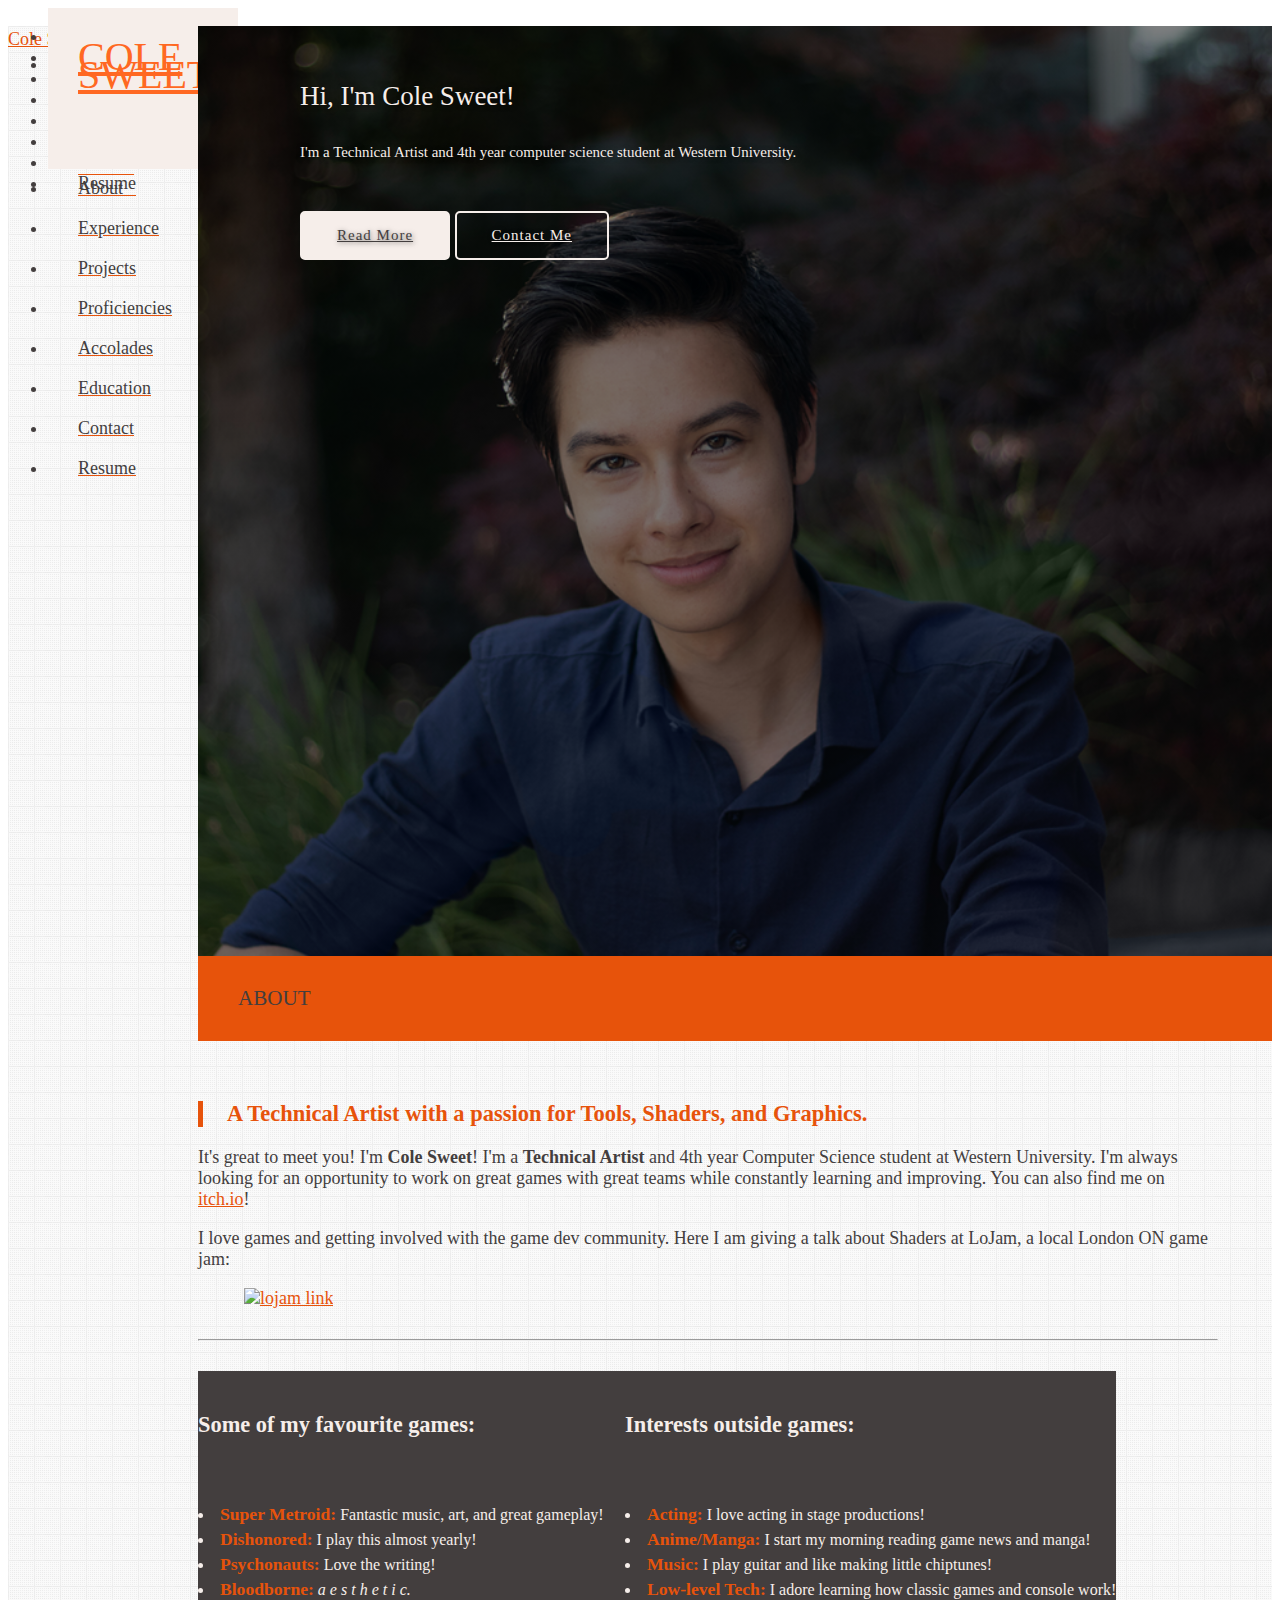
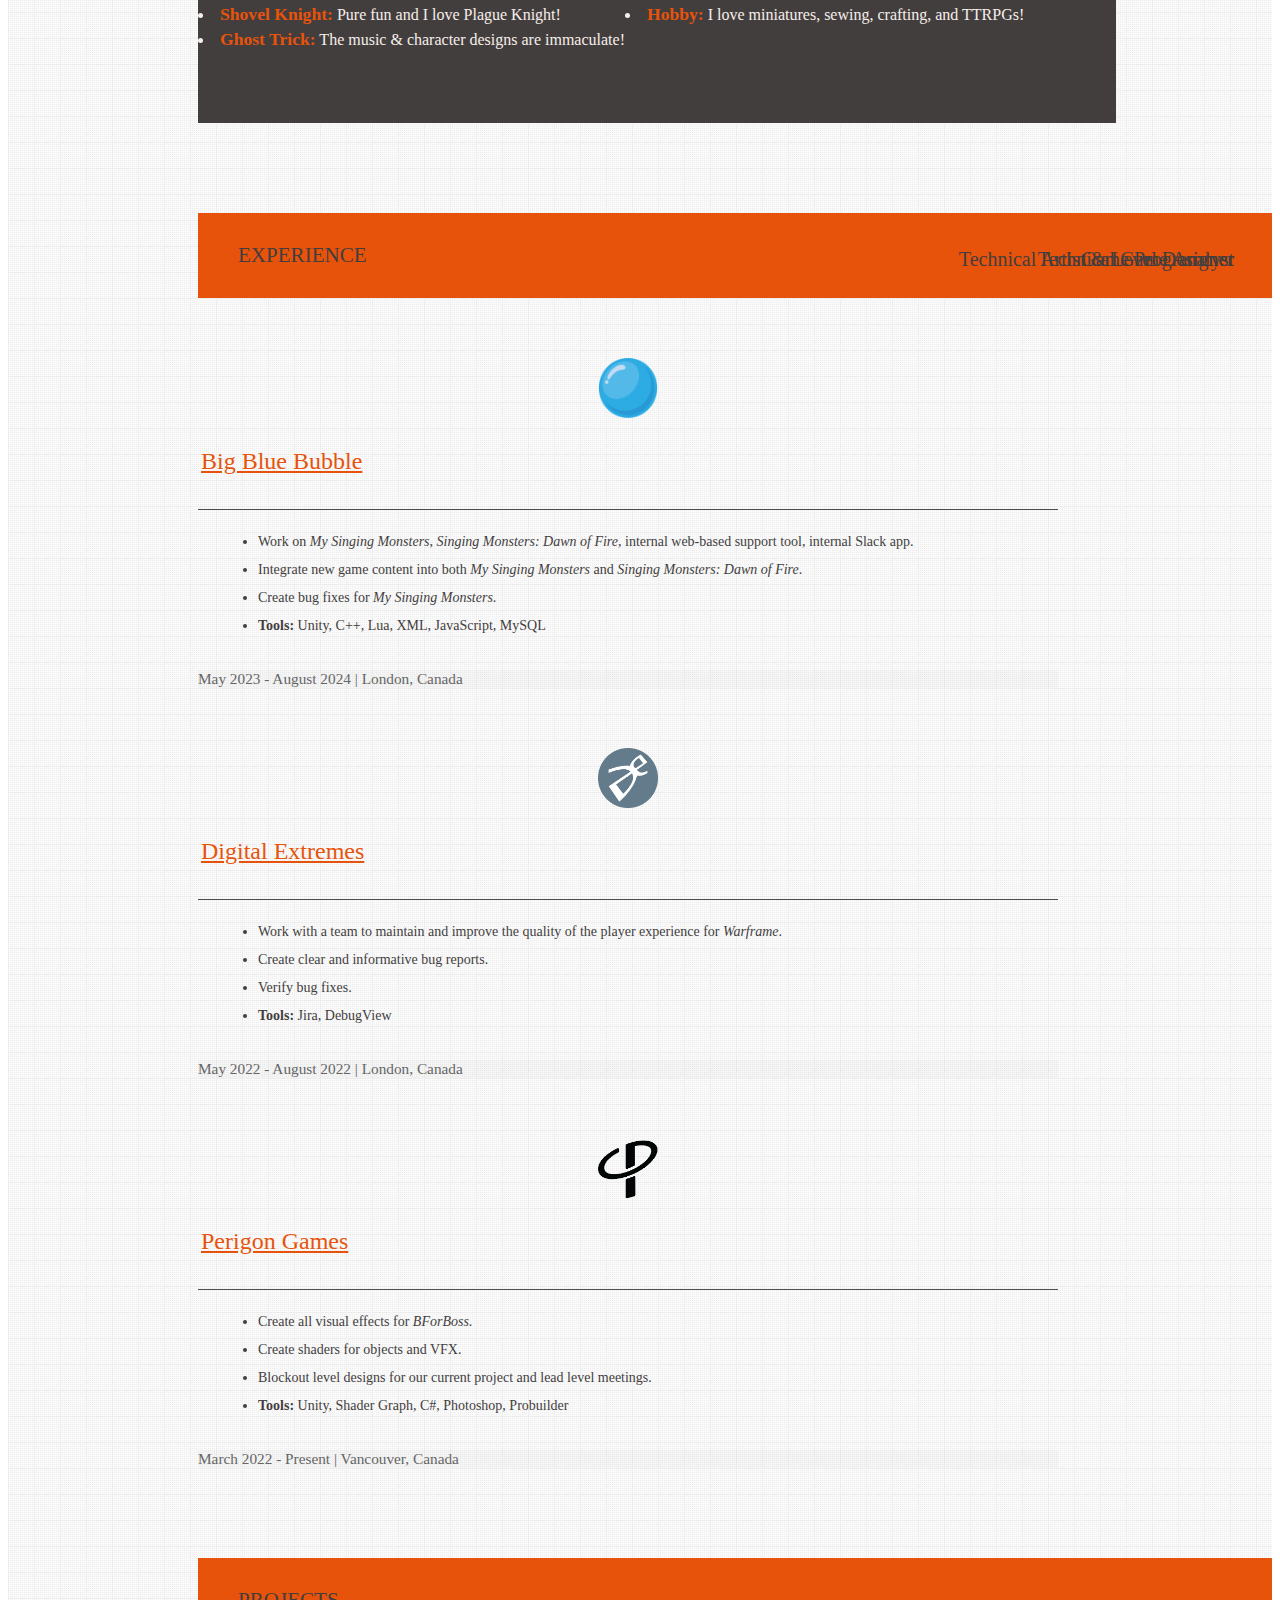
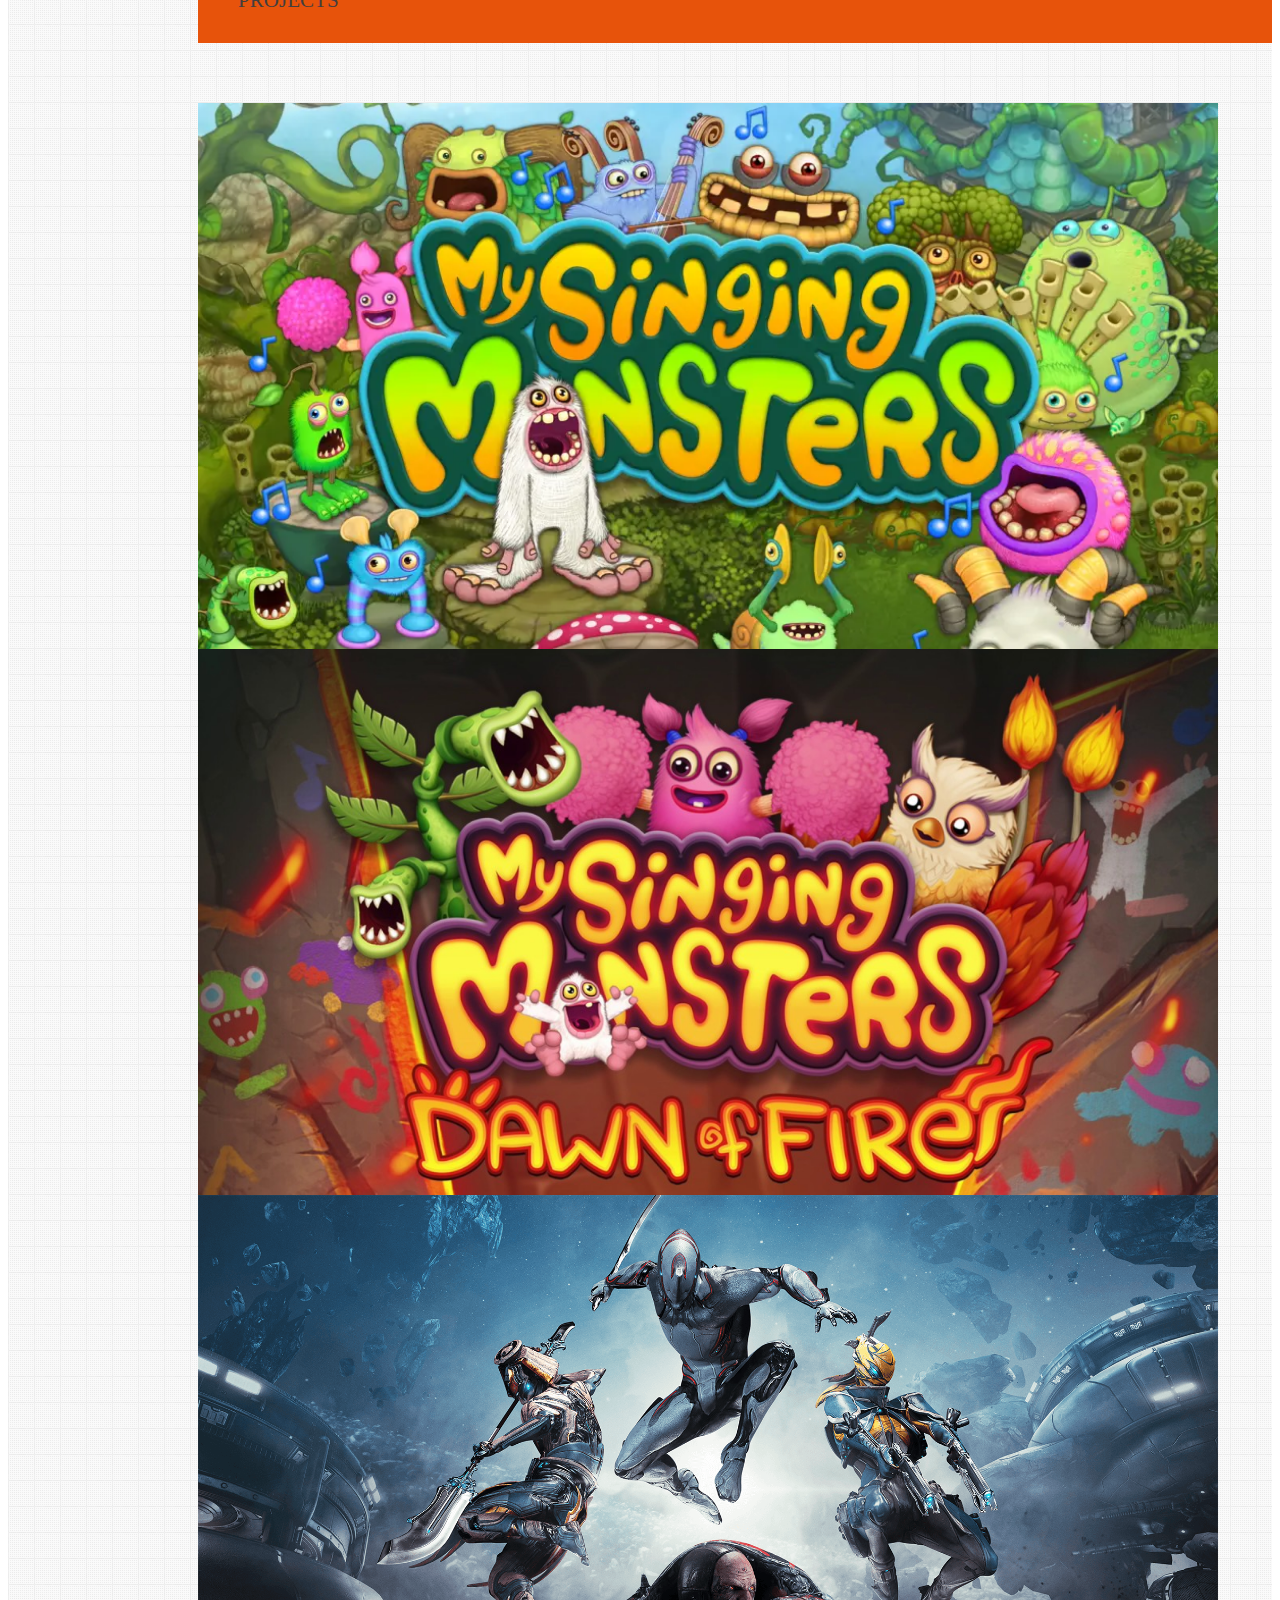
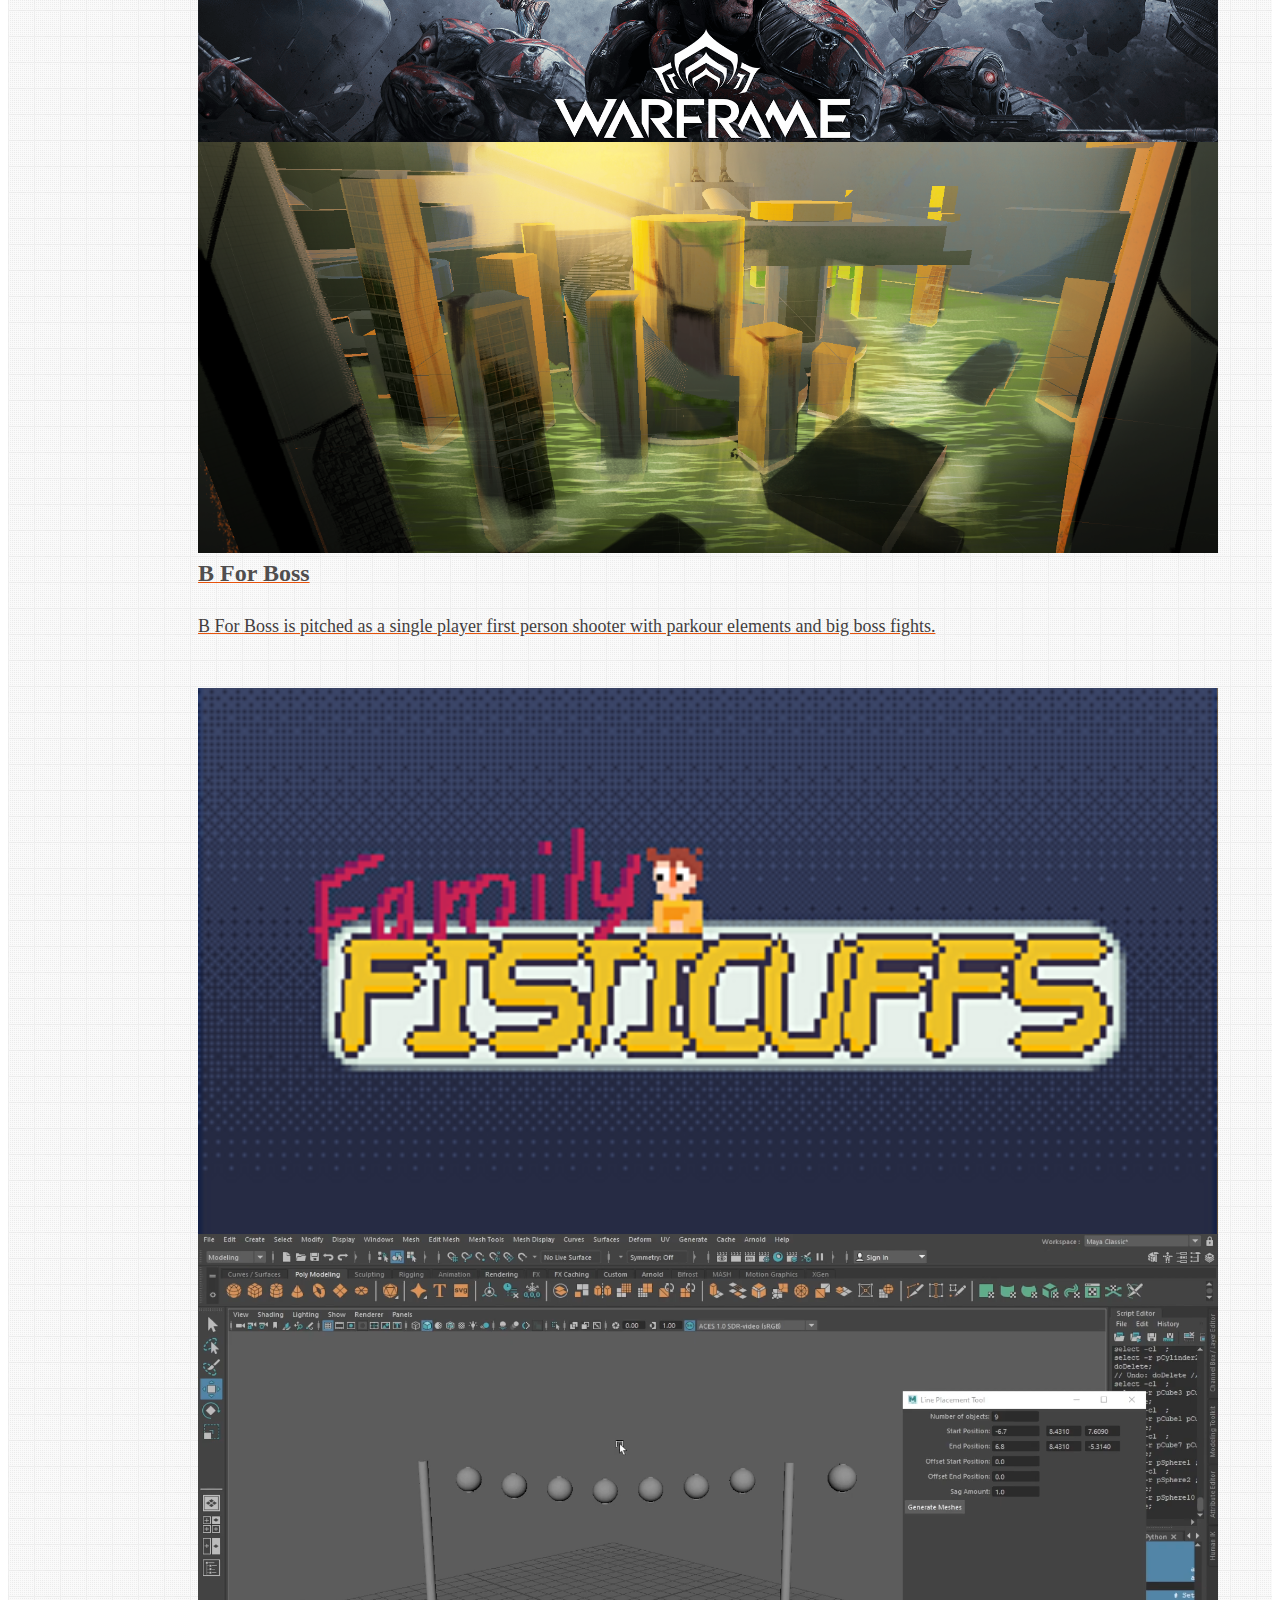
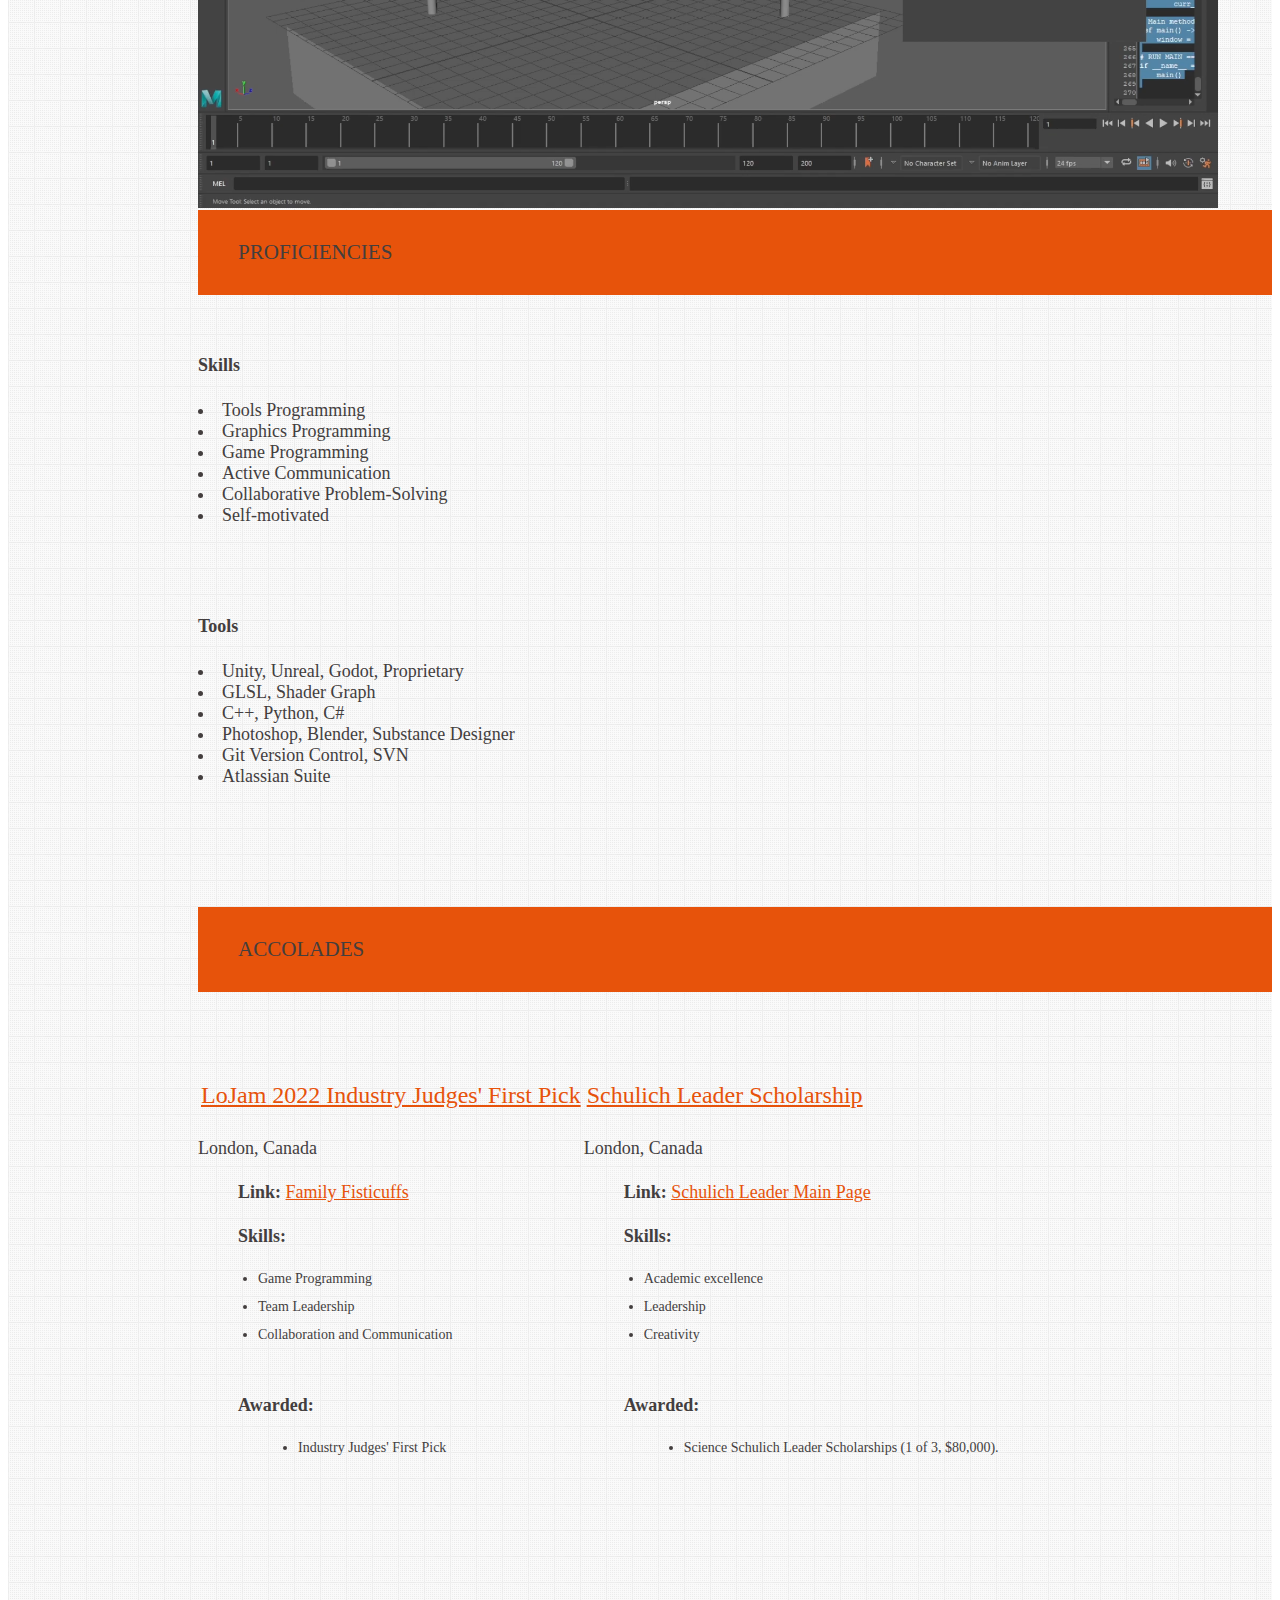
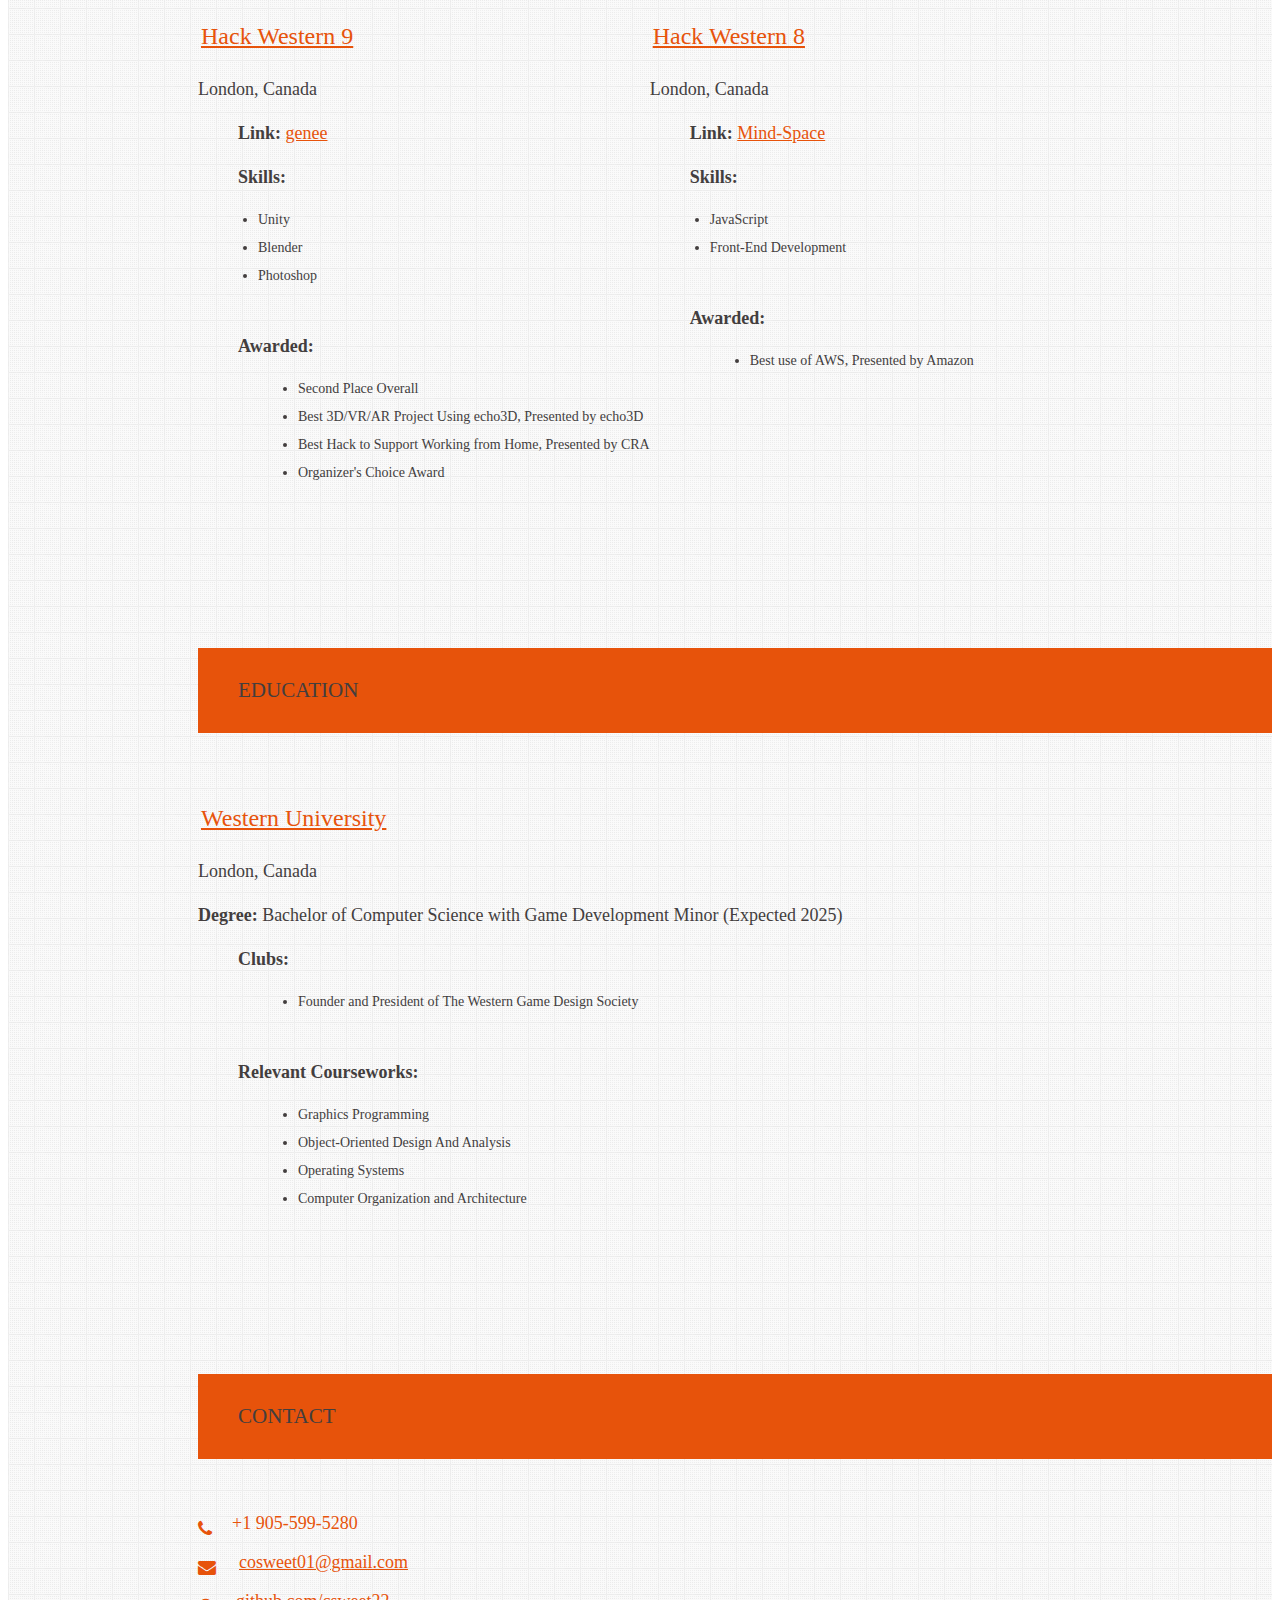
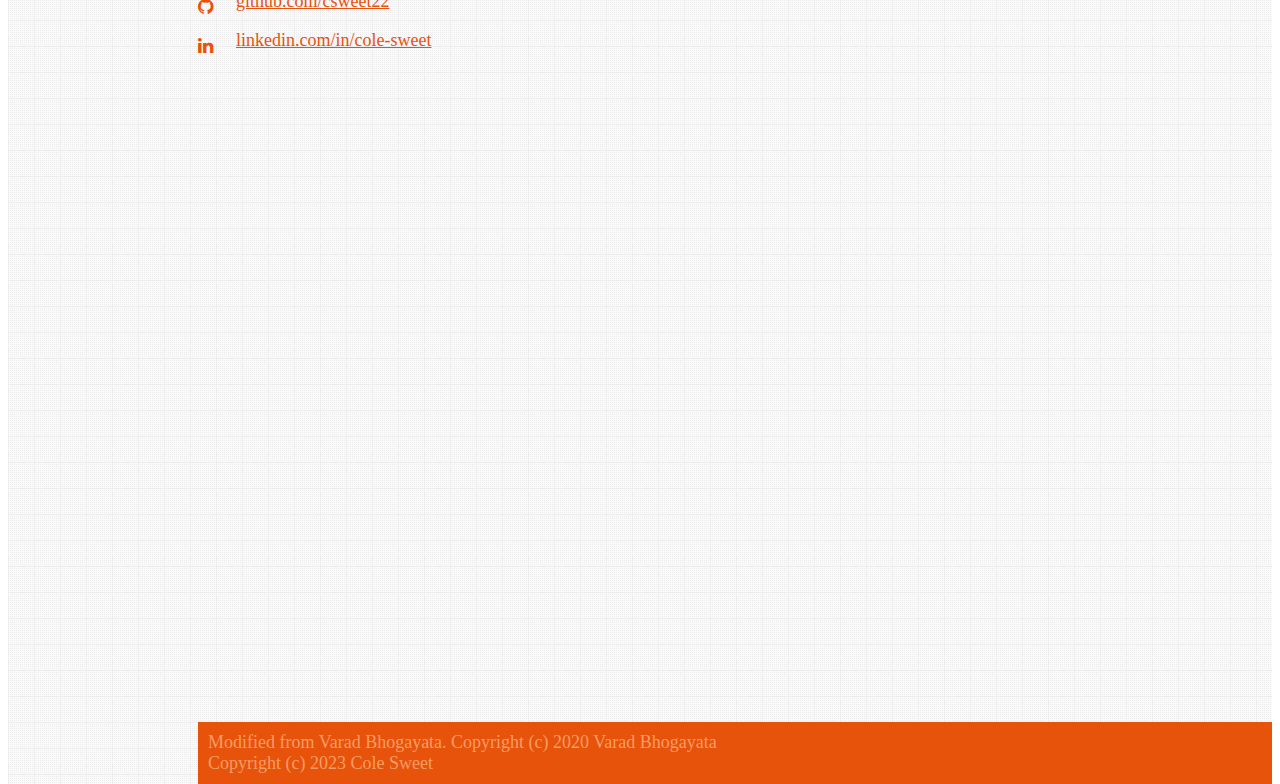
==== commit fe781bac: "cleaning" ====
--- a/index.html
+++ b/index.html
@@ -305,7 +305,7 @@
             </ul>
           </div>
           <div class="card-action">
-            <span>May 2023 - Present | London, Canada</span>
+            <span>May 2023 - August 2024 | London, Canada</span>
           </div>
         </div>
 
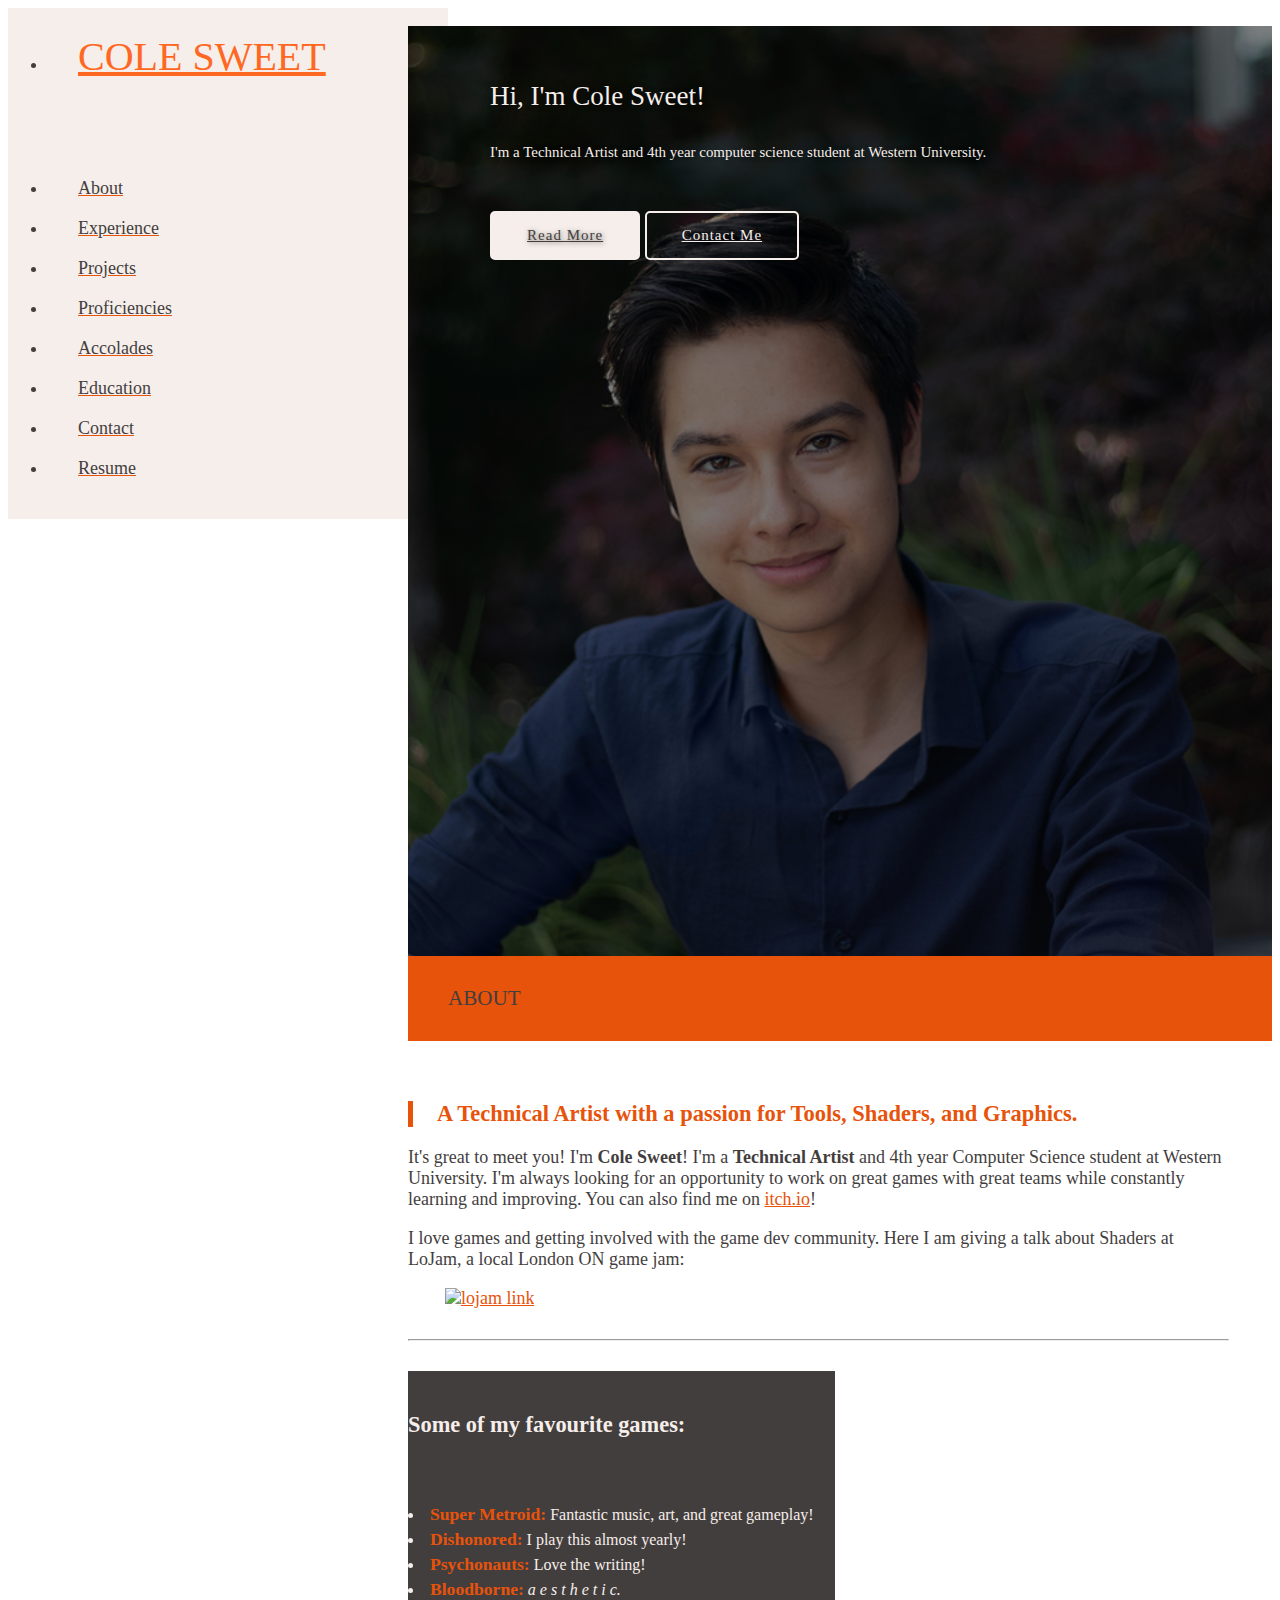
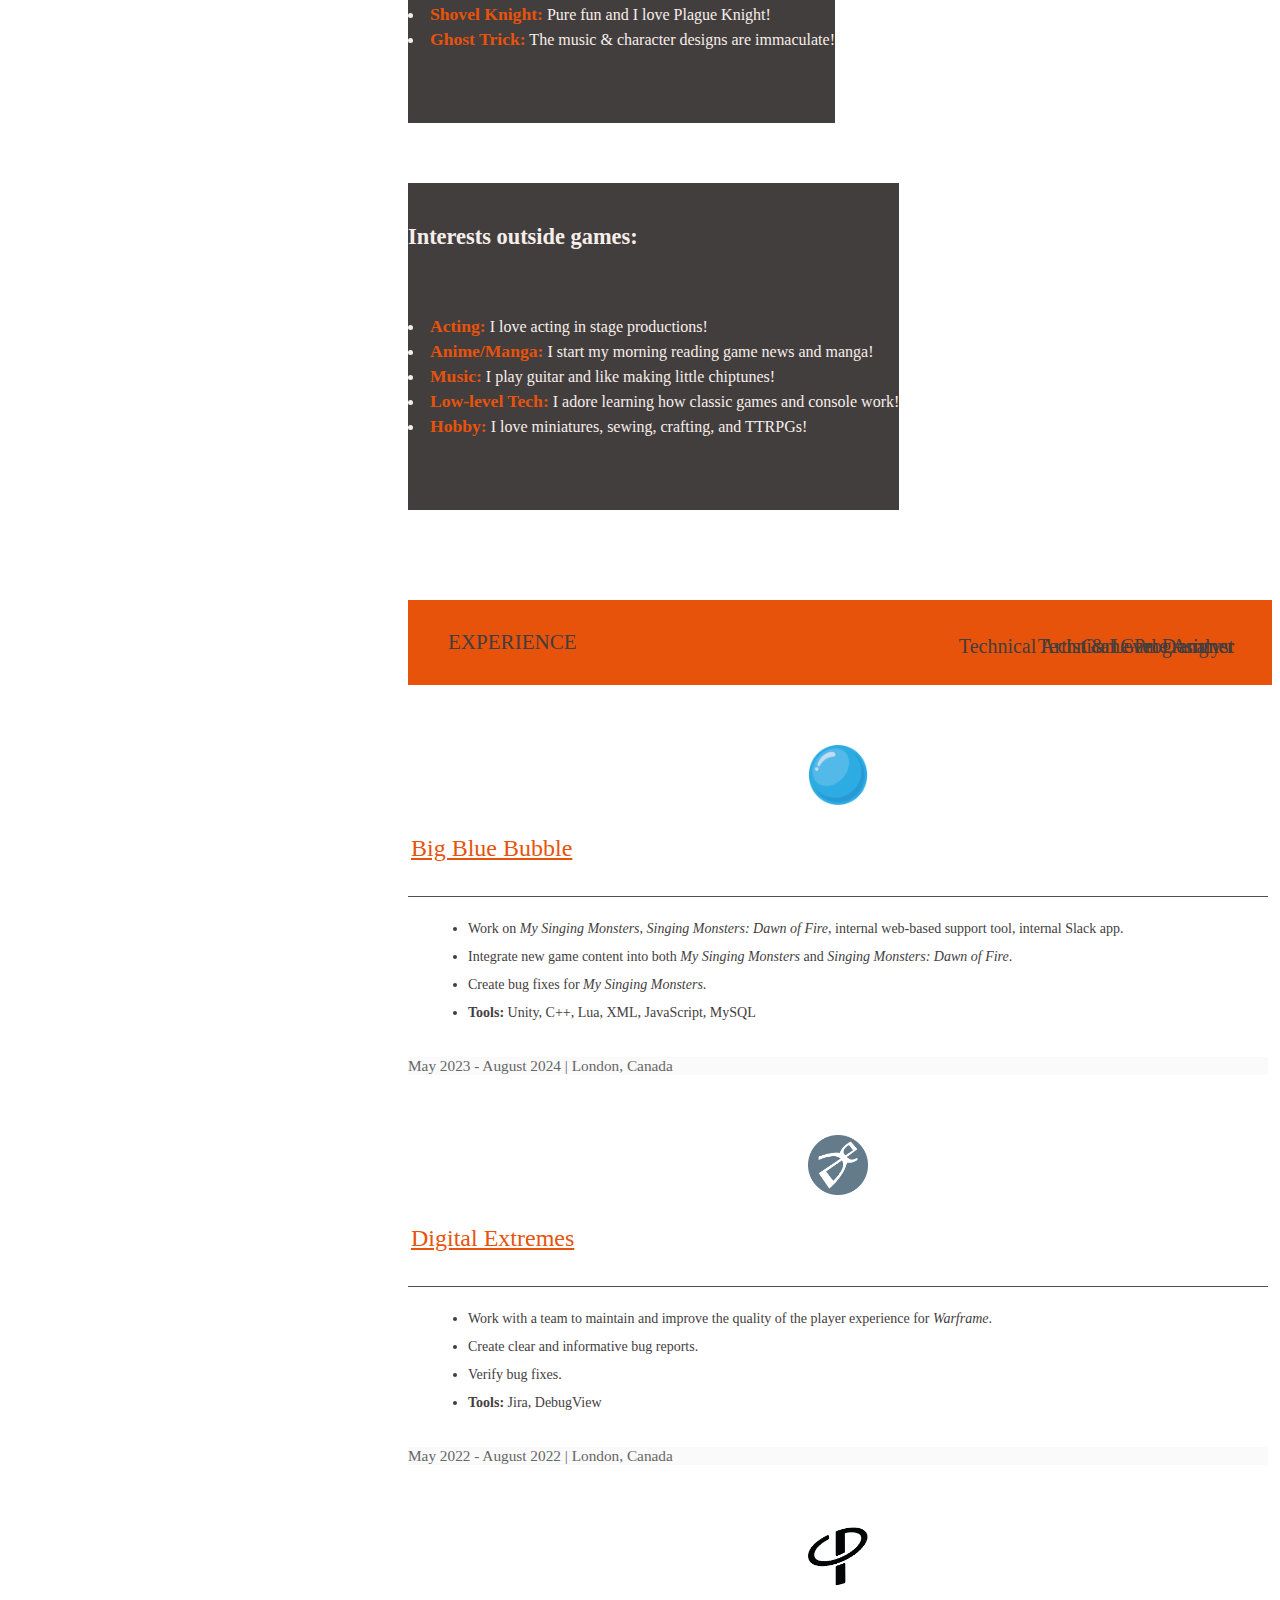
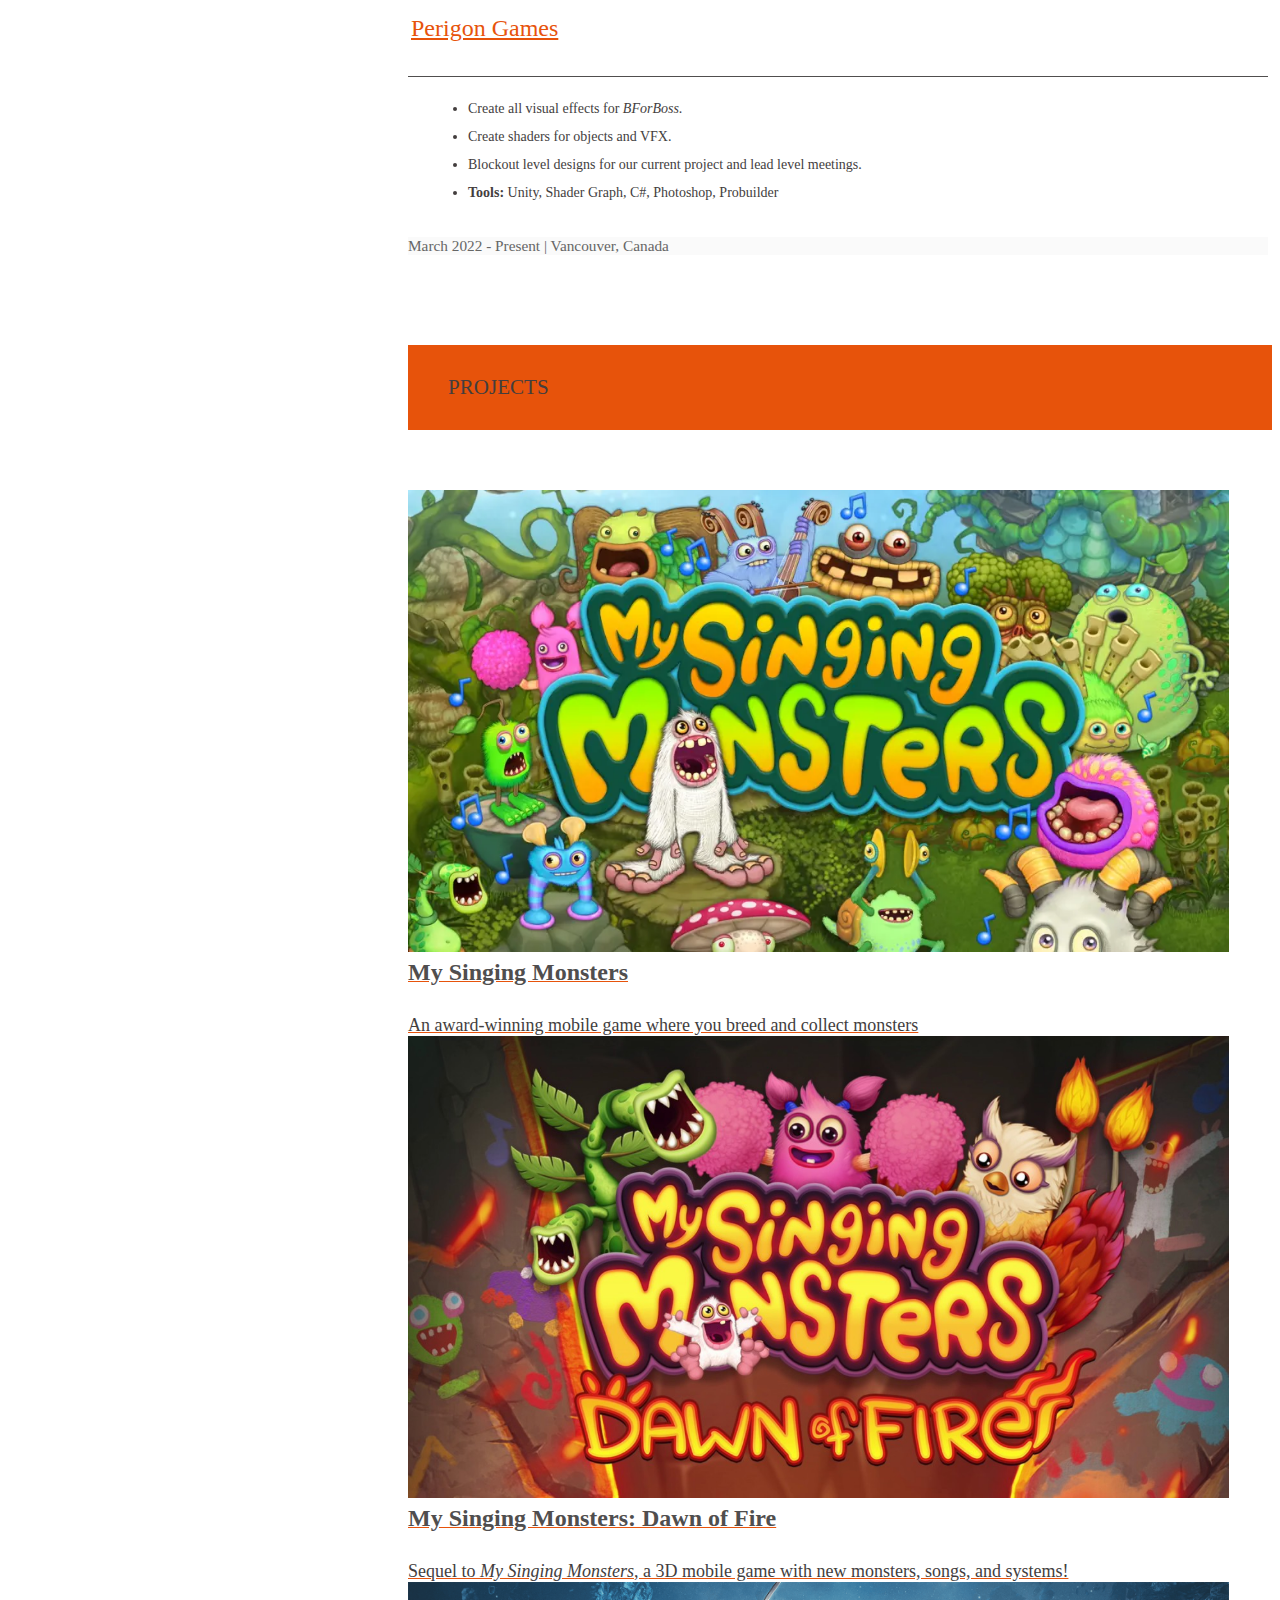
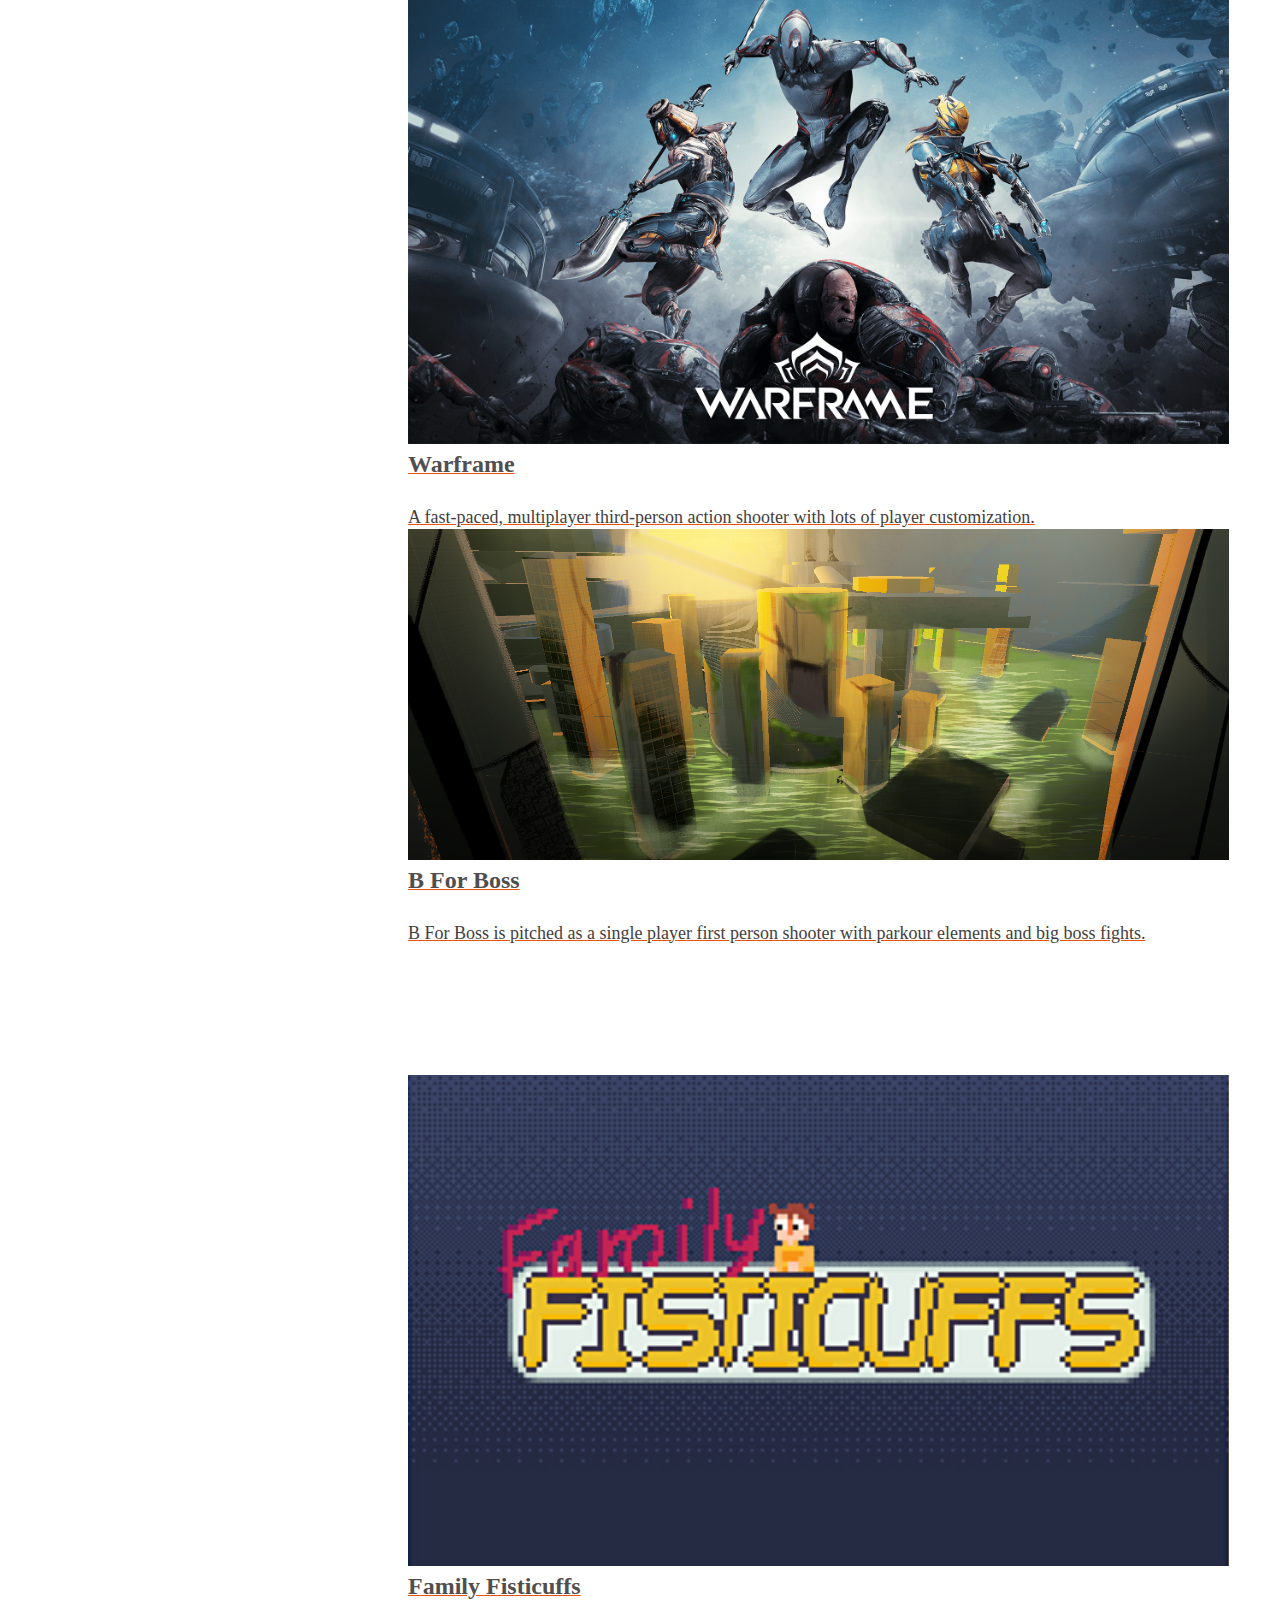
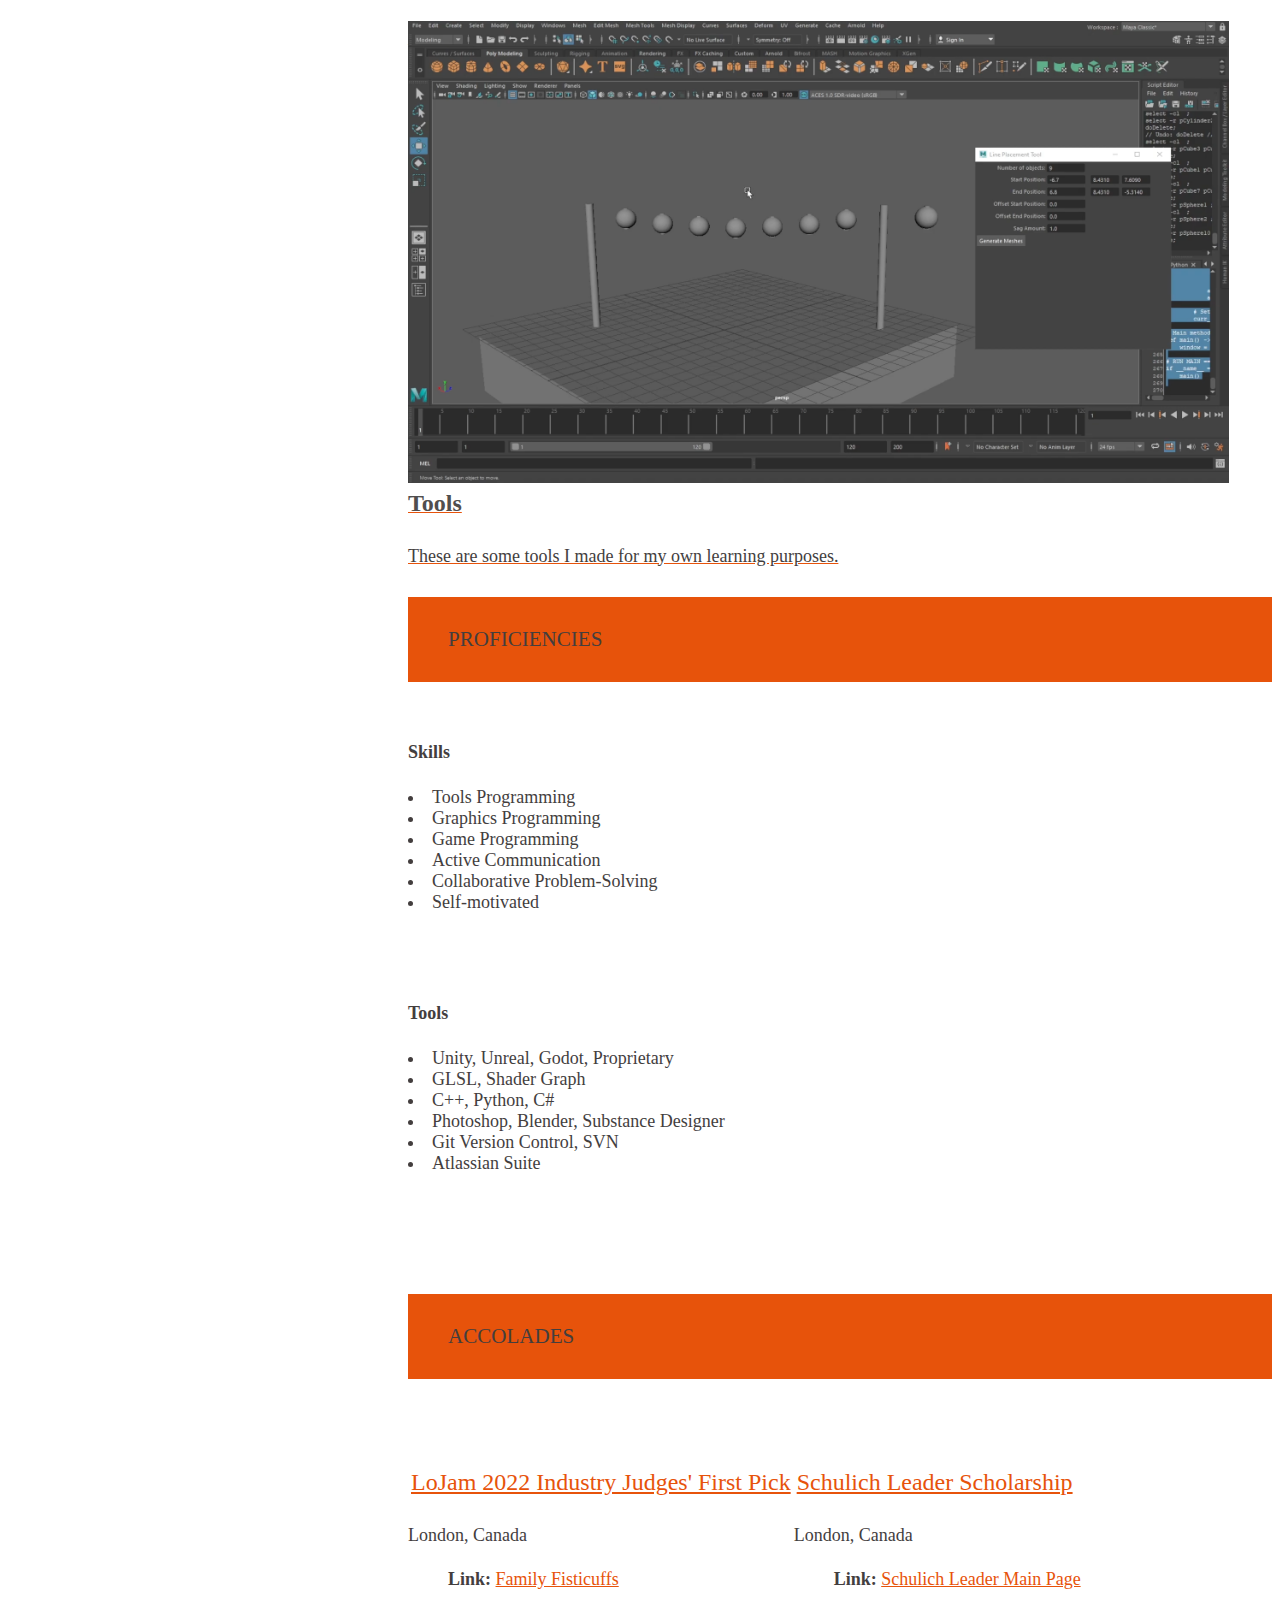
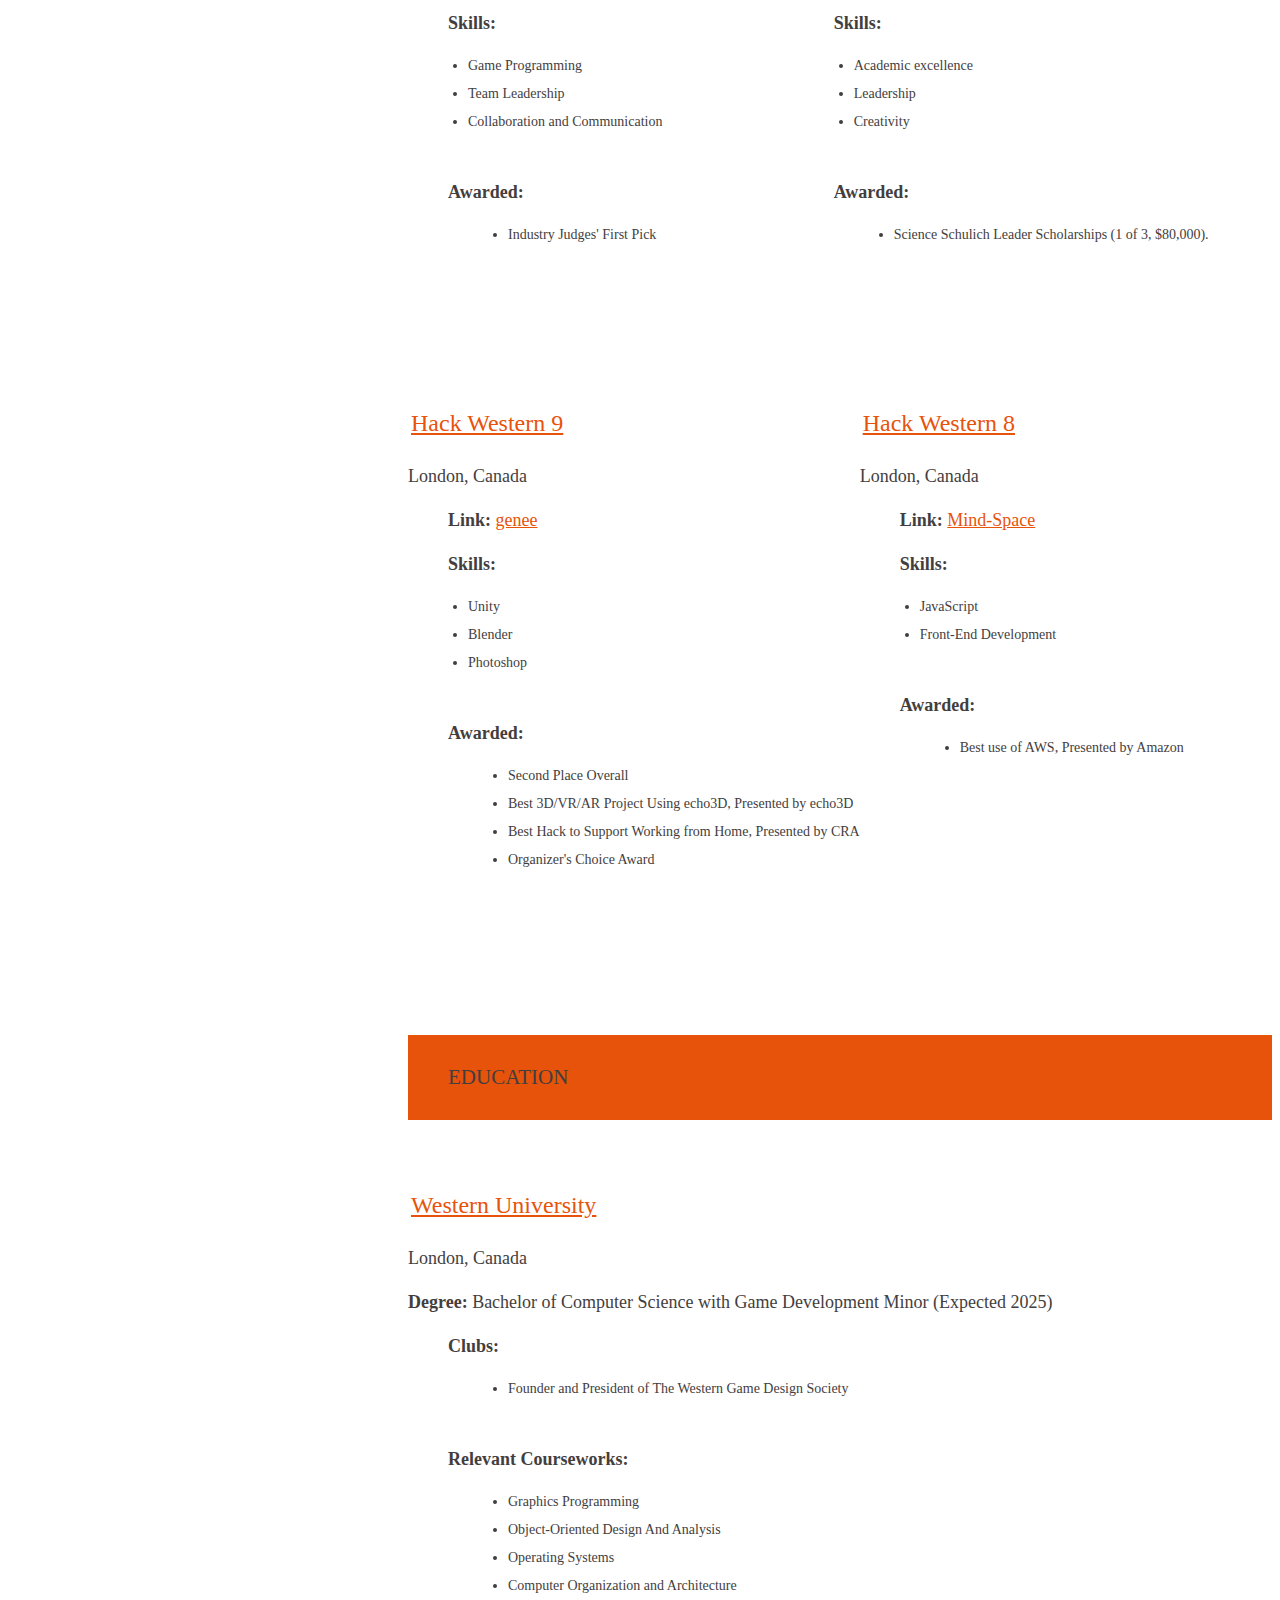
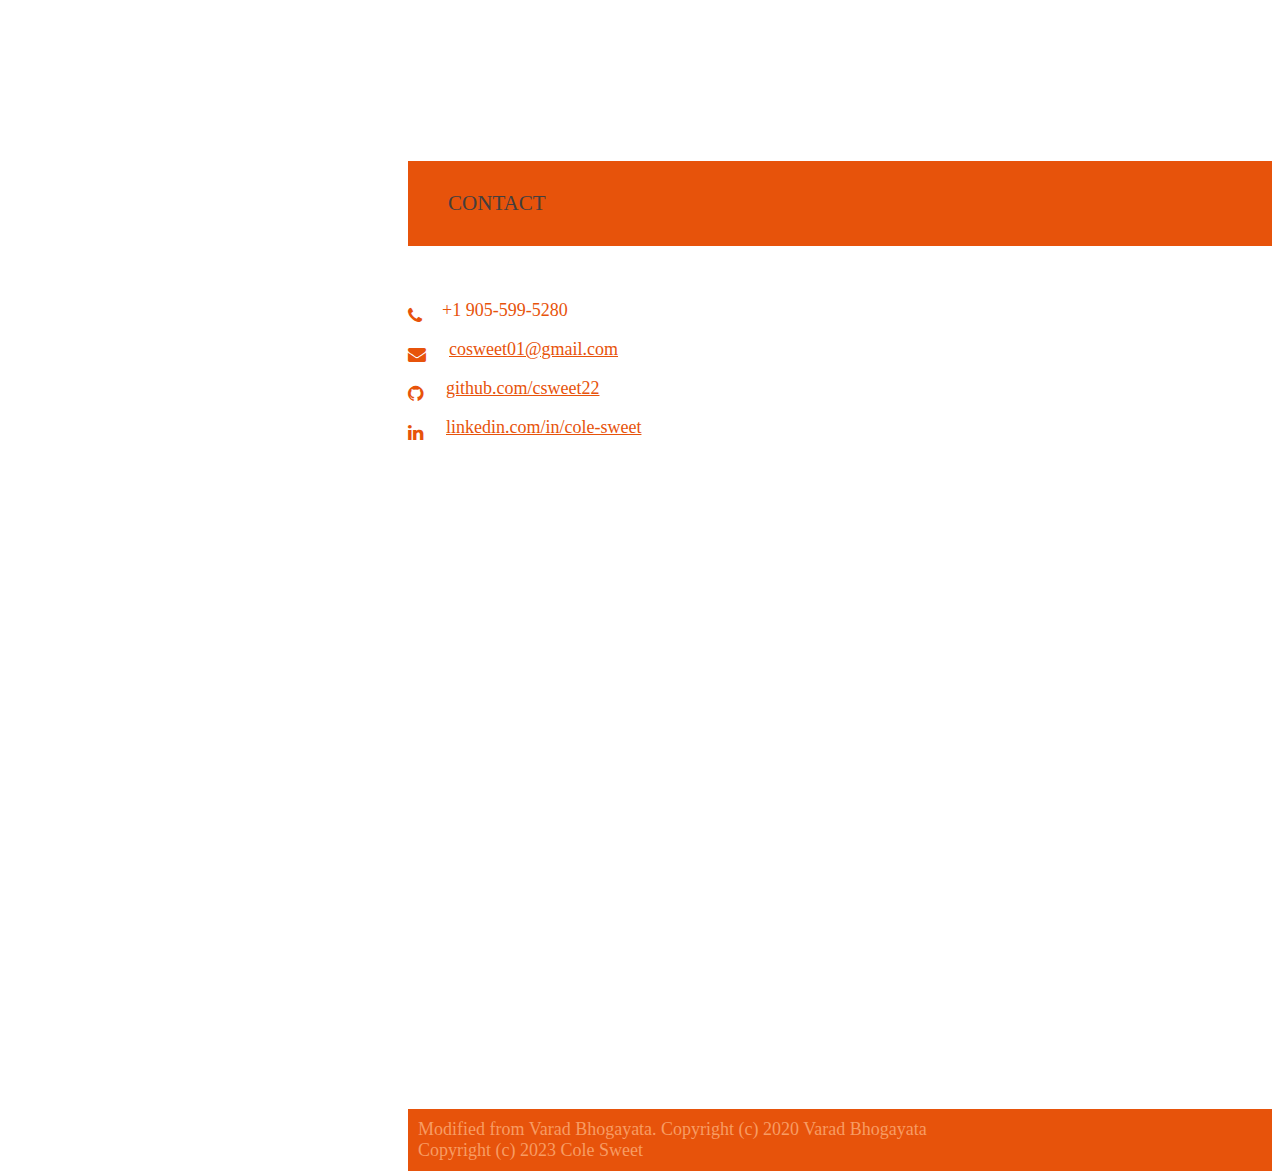
==== commit 40656870: "cleaning" ====
--- a/index.html
+++ b/index.html
@@ -28,7 +28,6 @@
       <li class="logo">
         <a id="logo-container" aria-label="Navigate to the beginning of the page" href="#intro"
           class="brand-logo grey-blue-text">
-          <!-- <img src="/assets/img/cole_headshot.png" class="circle img-responsive profile-pic" alt="avatar"> -->
           <h1 style="font-size: 2.5rem;"> <b>COLE SWEET</b> </h1>
         </a>
       </li>
@@ -161,18 +160,15 @@
   <main>
     <!-- First Section: Heading lines and image -->
     <section id="intro" class="section scrollspy full-height">
-      <!-- <div class="overlay"></div> -->
       <div class="container">
         <div class="col-md-9">
           <div class="content section-padding valign" style="margin-left: 10%; margin-top: 50px;">
             <div class="caption">
-              <h2>Hi, I'm <span>Cole Sweet!</span></h2>
-              <!-- <h5 style="color:#fff">A <span class="typing" style="font-weight: 300; color:#004d40"></span></h5> -->
-              <!-- <h5 style="color:#00796b">A <span class="typing" style="font-weight: 300; color:#fff"></span></h5> -->
+              <h2>Hi, I'm Cole Sweet!</h2>
               <h5>I'm a Technical Artist and 4th year computer science student at Western University.</h5>
             </div>
             <div class='buttons'>
-              <a href="#about" class="readme" style="color: var(--grey);">Read More</a>
+              <a href="#about" class="readme">Read More</a>
               <a href="#contact" class="contactme">Contact Me</a>
             </div>
           </div>
--- a/assets/css/style.css
+++ b/assets/css/style.css
@@ -1,5 +1,15 @@
 /* ORANGE: e7530b  rgba(231,83,11,255)   */
 /* WHITE:  f6eeea  rgba(246,238,234,255) */
+
+
+body {
+  color: var(--grey);
+  font-size: 18px;
+}
+
+a {
+  color: var(--orange);
+}
 
 .flex {
   display: flex;
@@ -26,106 +36,24 @@
 }
 
 :root {
+  --navbar_size: 400px;
   --orange: #e7530b;
   --lorange: #f79c63;
   --white: #f6eeea;
   --grey: #433e3e;
   --lgrey: #504e4e;
-}
-
-.profile-pic {
-  position: relative;
-  max-width: 130px;
-  max-height: 130px;
-  width: auto;
-  height: auto;
-  overflow: hidden;
-  /* display: inline-block; */
-
-
-  /* background-size: cover;  */
-  margin: -31px;
-  margin-left: -7px;
-  border: 6px solid rgba(231, 83, 11, 0.4);
-  border-radius: 50% !important;
-}
-
-.profile-pic img {
-  width: 100%;
-  height: auto;
-}
-
-.tracker {
-  /* visibility: hidden; */
-  position: fixed;
-  /* margin-inline-end: auto;  */
-  bottom: 0;
-  right: 0;
+  --navbar_color: var(--white);
+  --light_text: var(--white);
+  --dark_text: var(--grey);
 }
 
 @import url(https://fonts.googleapis.com/css?family=Poiret+One);
-
-.social {
-  margin: 0 auto;
-  width: auto;
-  text-align: inherit;
-  /* padding: 10px; */
-}
-
-.icon-btn {
-  margin-left: auto;
-  width: 50px;
-  height: 50px;
-  border: 0;
-  color: var(--white);
-  cursor: pointer;
-  font-size: 30px;
-  line-height: 70px;
-  border-radius: 45px;
-  display: inline-block;
-  margin: 4px;
-}
-
-.icon-btn:focus {
-  background-color: var(--white);
-}
-
-.github {
-  color: var(--grey);
-}
-
-.linkedin {
-  color: var(--grey);
-}
-
-.angellist {
-  color: grey;
-}
-
-.icon-btn:hover {
-  transform: scale(1.10);
-  color: var(--white);
-}
-
-.linkedin:hover {
-  background-color: var(--grey);
-}
-
-.angellist:hover {
-  background-color: grey;
-}
-
-.github:hover {
-  background-color: var(--grey);
-}
-
-/* Buttons - Read Me, Contact Us */
 
 .readme {
   position: relative;
   padding: 11px 35px;
   background: var(--white);
-  color: var(--orange);
+  color: var(--grey);
   border: 2px solid var(--white);
   font-weight: 600;
   font-size: 15px;
@@ -134,11 +62,6 @@
   border-radius: 5px;
   -webkit-border-radius: 5px;
 }
-
-/* .readme:hover{
-  color: white;
-  background-color: #00796b;
-} */
 
 .contactme {
   position: relative;
@@ -155,46 +78,6 @@
   -webkit-border-radius: 5px;
 }
 
-.contactme:hover {
-  color: var(--grey);
-  background-color: var(--white);
-}
-
-/* main body */
-
-/* body-color */
-
-body {
-  color: var(--grey);
-  font-size: 18px;
-}
-
-/* body {
-  color: black;
-  font-size: 18px;
-} */
-
-/* main a -- links */
-
-/* a {
-  color: #009688;
-} */
-
-a {
-  color: var(--orange);
-}
-
-/* main blockqoute */
-
-/* blockquote {
-  border-left: 5px solid #795548;
-  color: #795548;
-  font-size: 125%;
-  font-weight: 400;
-  margin: 20px 0;
-  padding-left: 1.5rem;
-} */
-
 blockquote {
   border-left: 5px solid var(--orange);
   color: var(--orange);
@@ -209,40 +92,22 @@
   line-height: inherit;
 }
 
-.text-center {
-  text-align: center;
-}
-
-/* main nav */
-
+/* Hides nav bars */
 nav {
-  background: var(--white);
   box-shadow: none;
   height: 0;
 }
 
-/* nav {
-  background: rgb(149, 126, 212);
-  box-shadow: none;
-  height: 0;
-} */
-
+/* Nav bar padding */
 nav i {
   padding: 0 15px;
   position: relative;
   top: 5px;
 }
 
-/* main */
-
-/* main {
-  background: url(../../assets/img/bg.png) repeat;
-  padding-left: 190px;
-} */
-
 main {
-  background: url(../../assets/img/bg.png) repeat;
-  padding-left: 190px;
+  /* background: url(../../assets/img/bg.png) repeat; */
+  padding-left: var(--navbar_size);
 }
 
 dl {
@@ -261,7 +126,8 @@
 }
 
 ul.side-nav {
-  width: 190px;
+  width: var(--navbar_size);
+  background-color: var(--navbar_color);
 }
 
 ul.side-nav li {
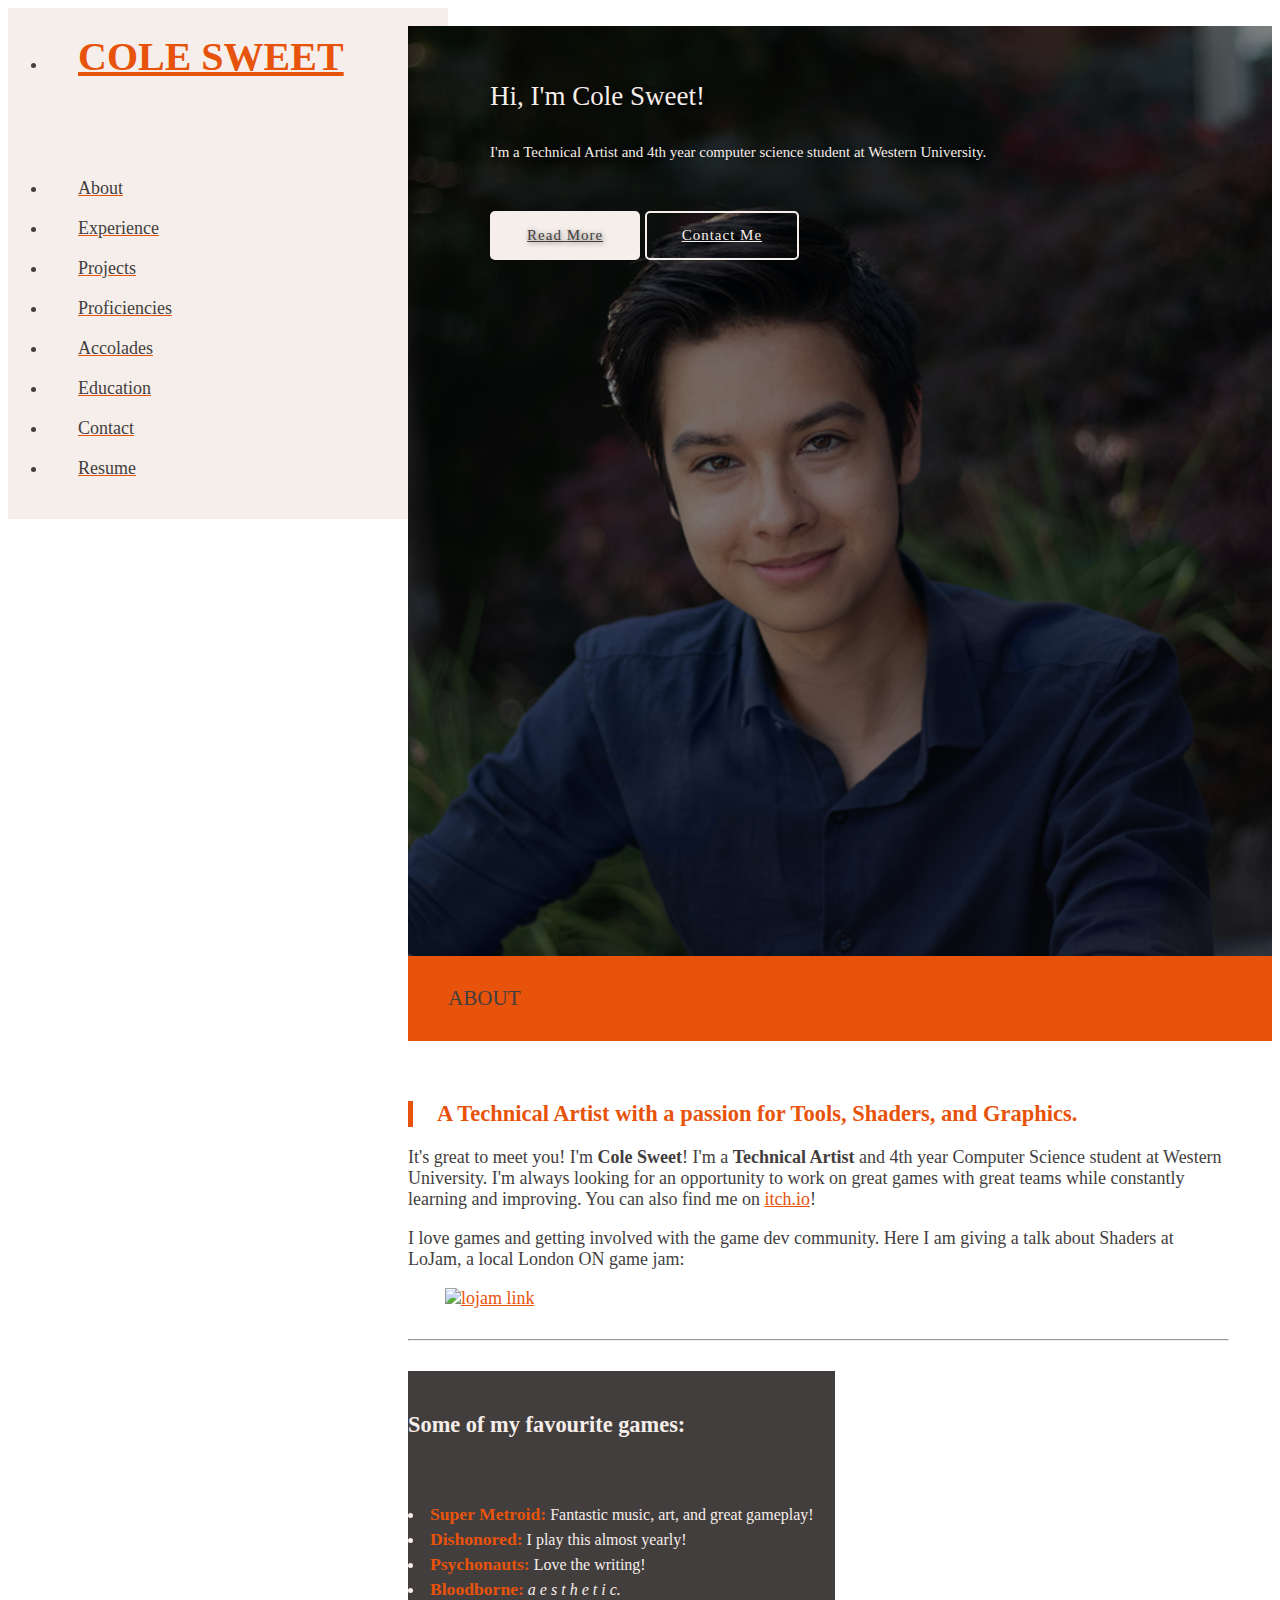
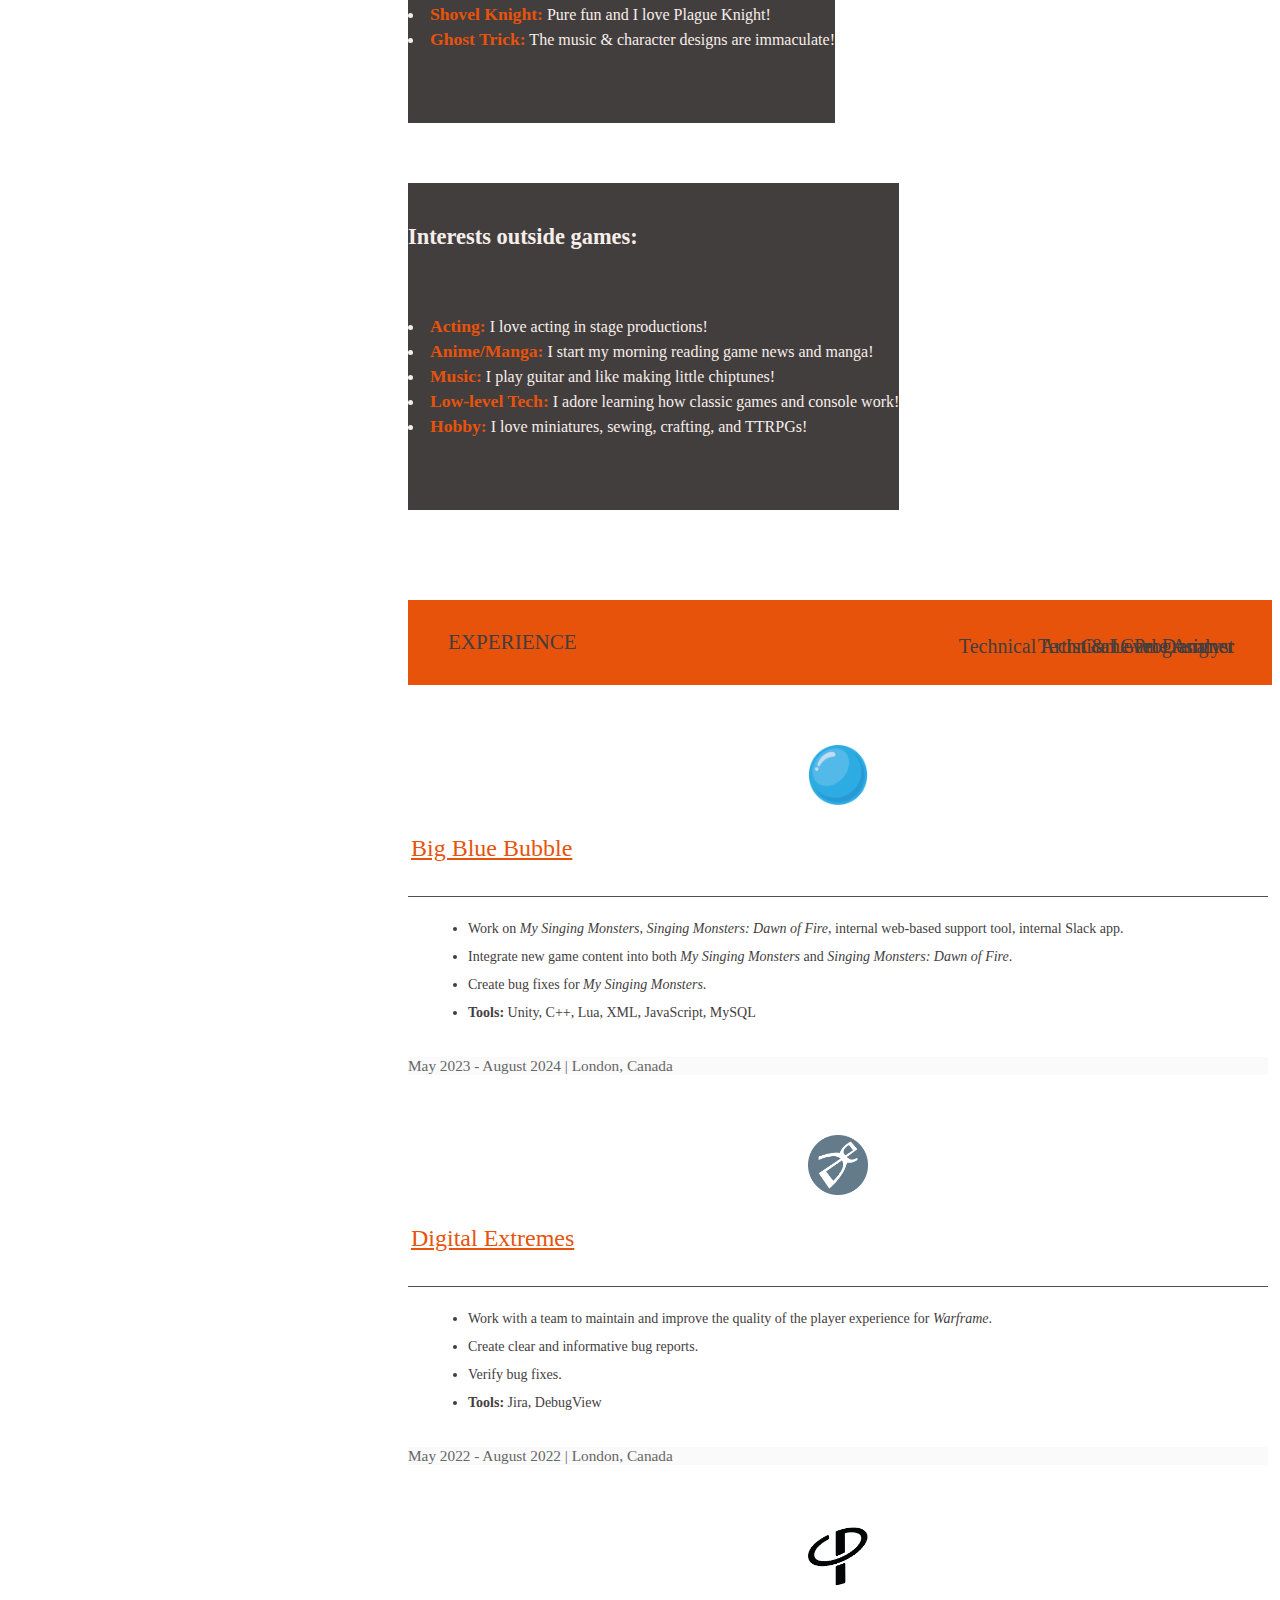
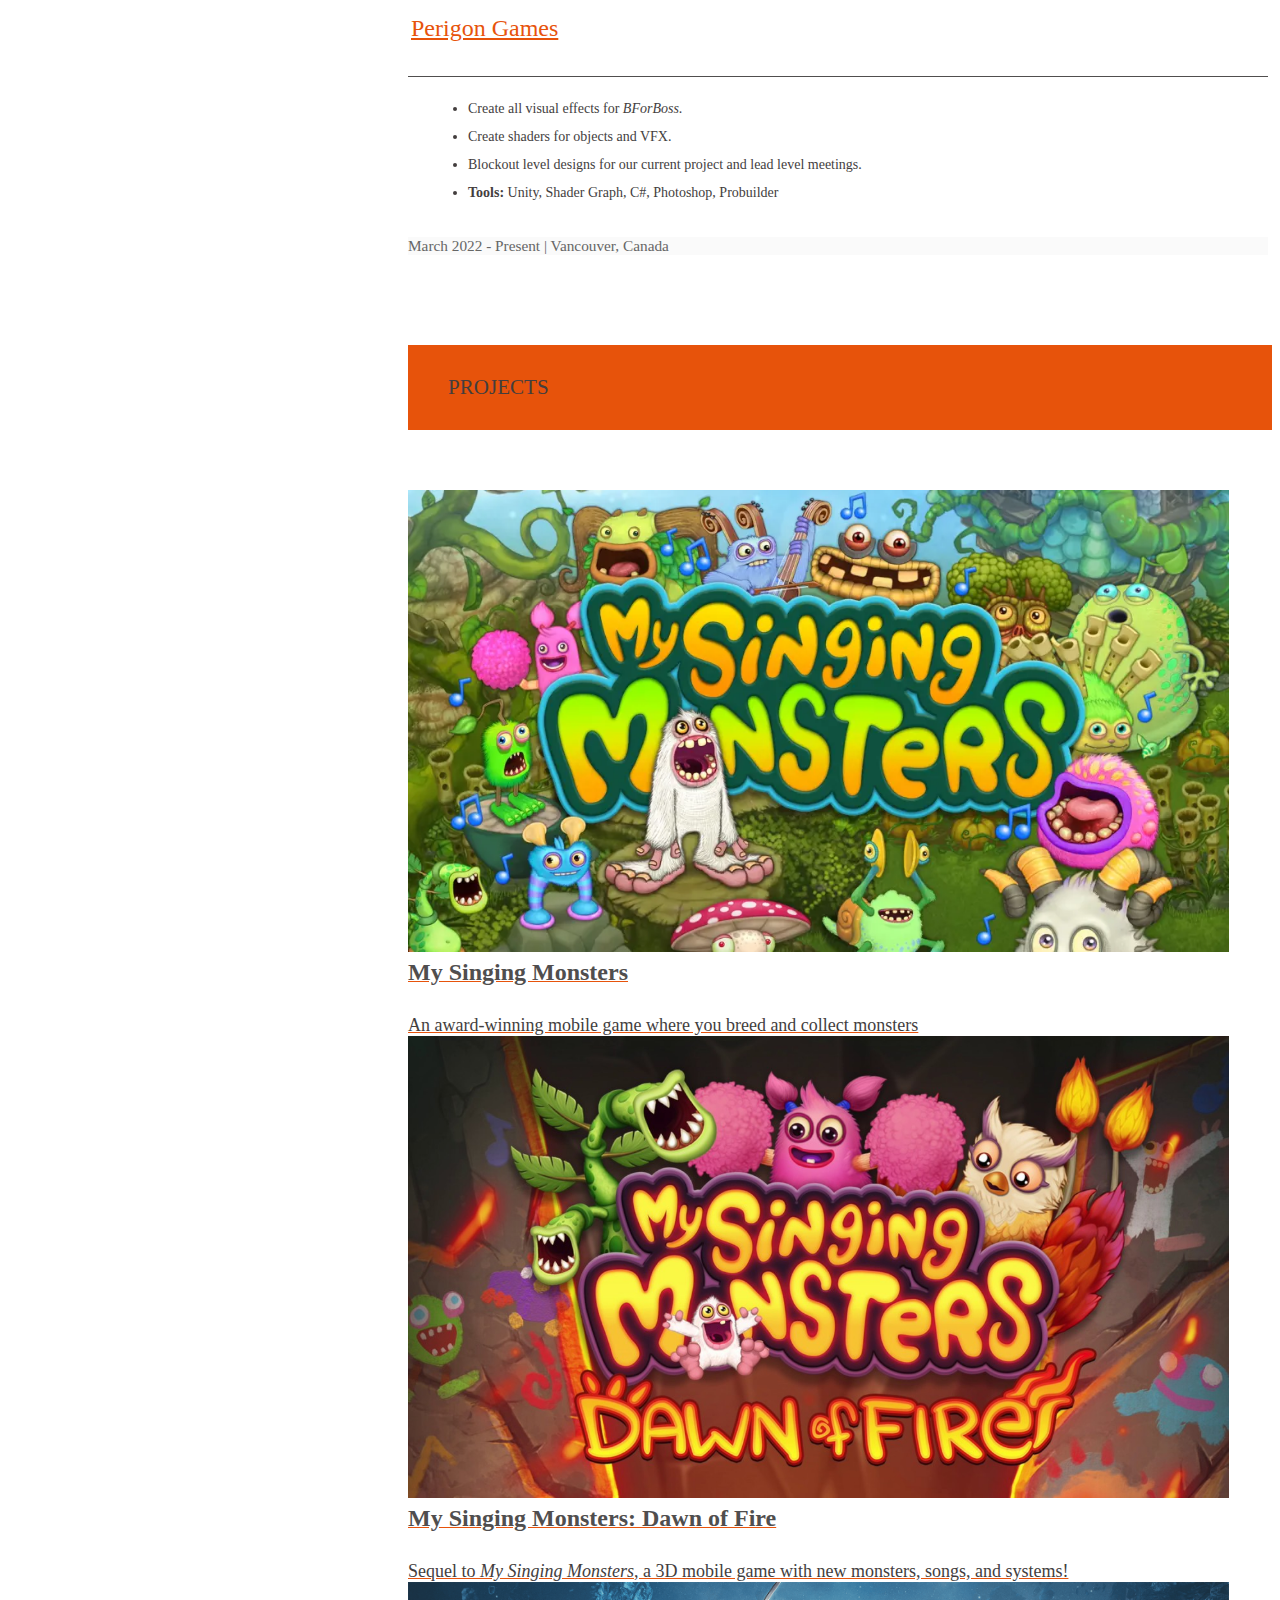
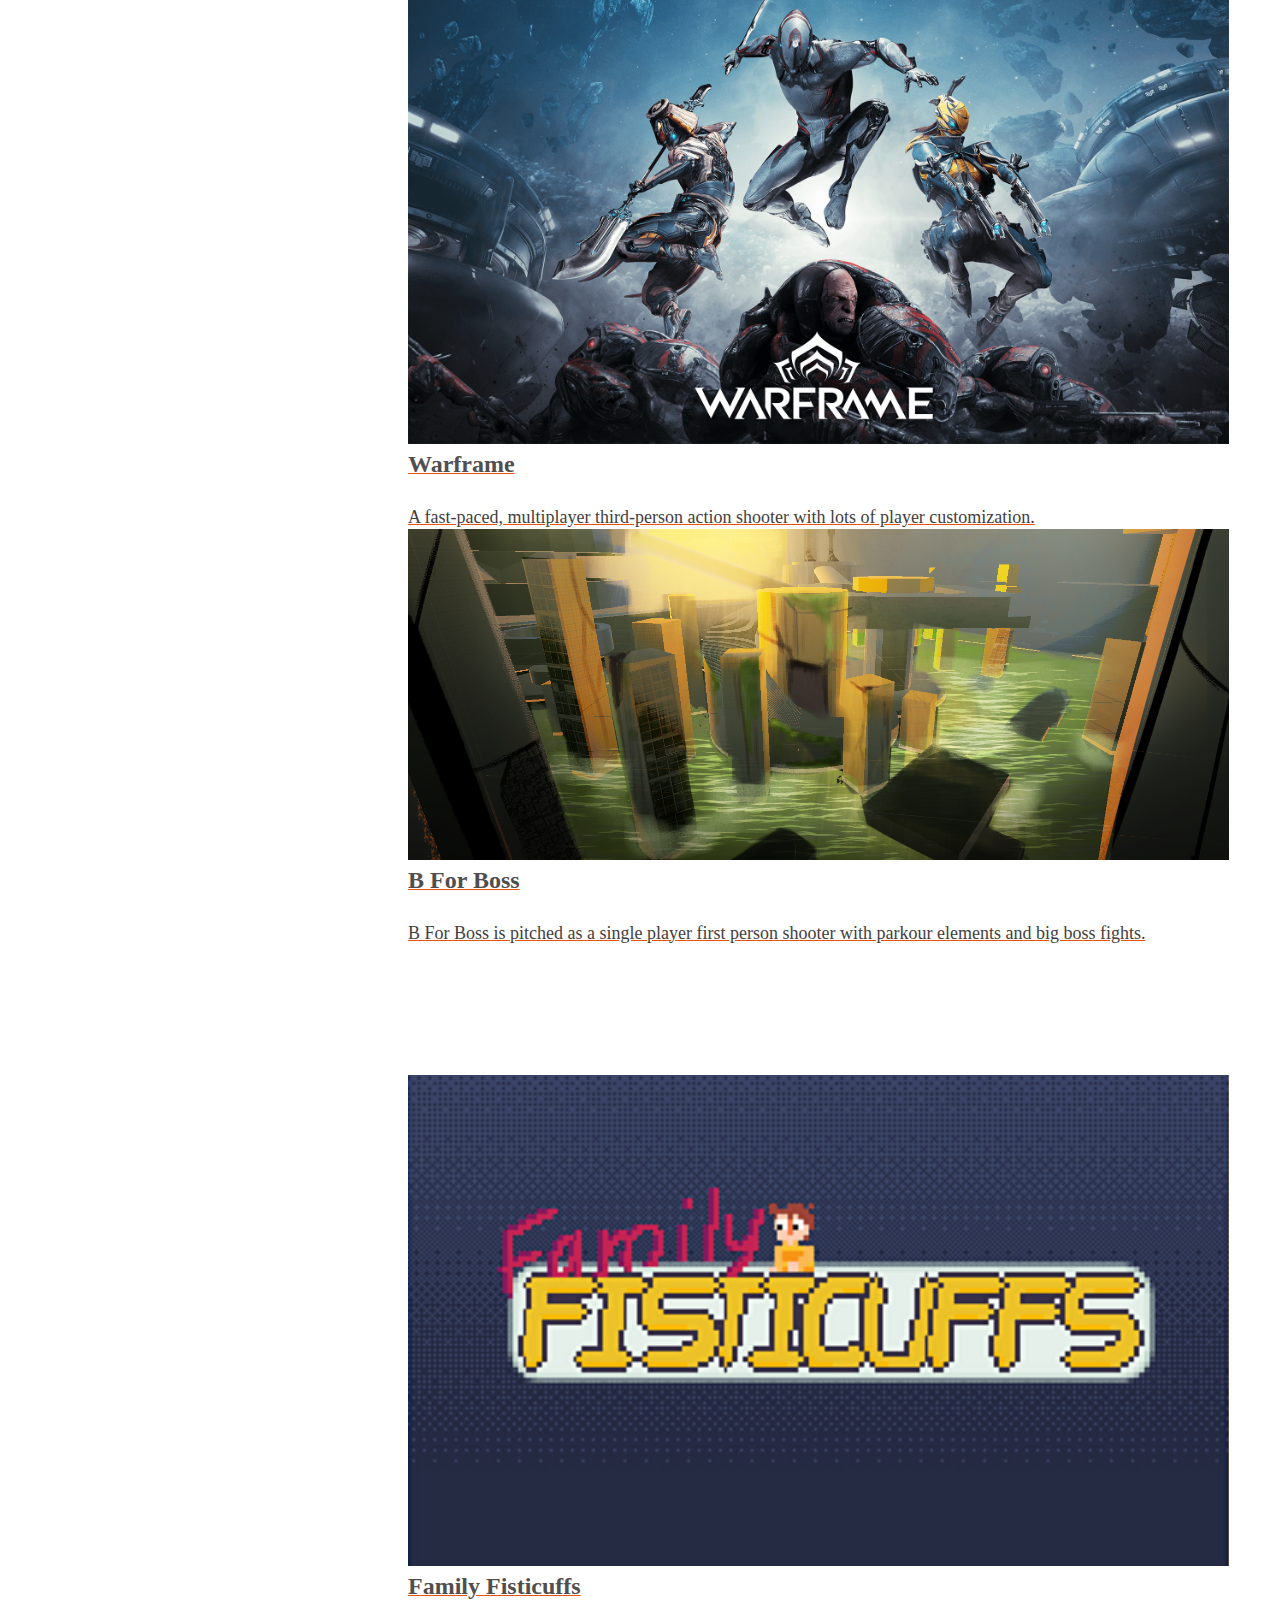
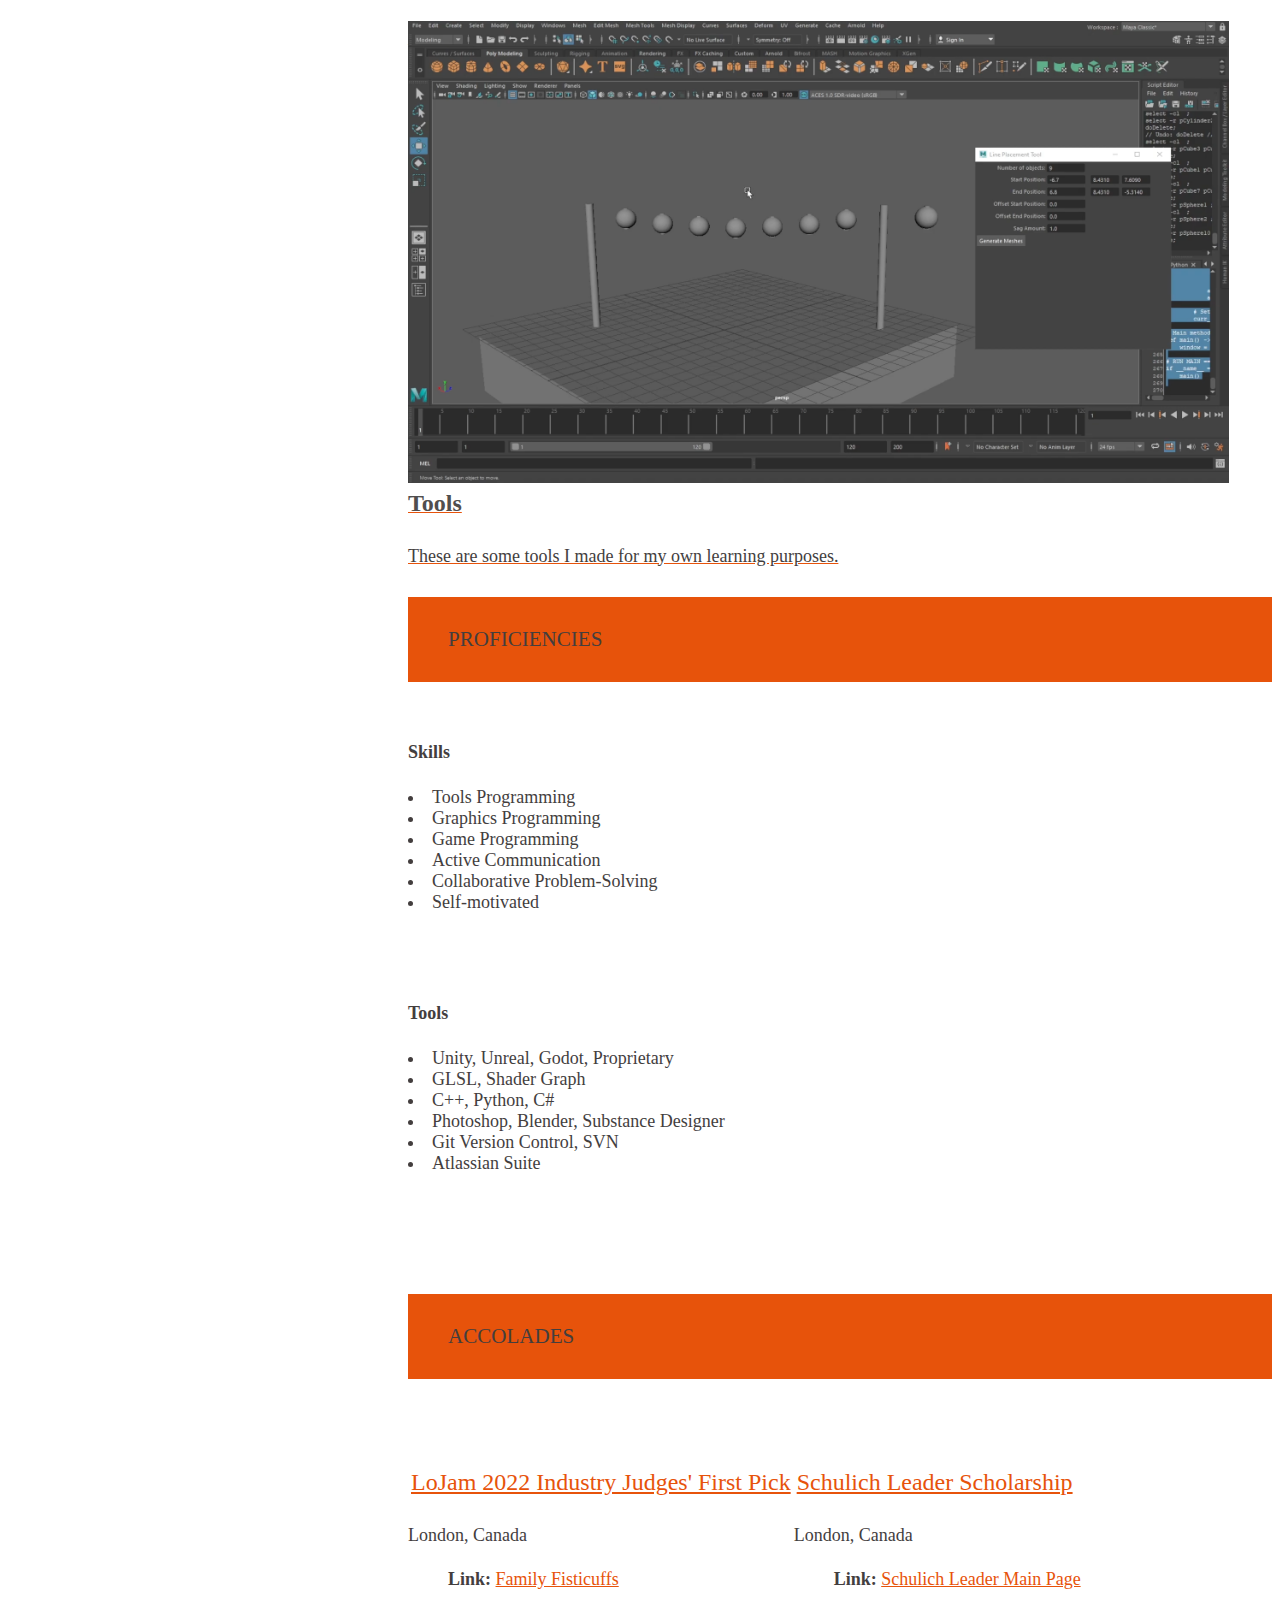
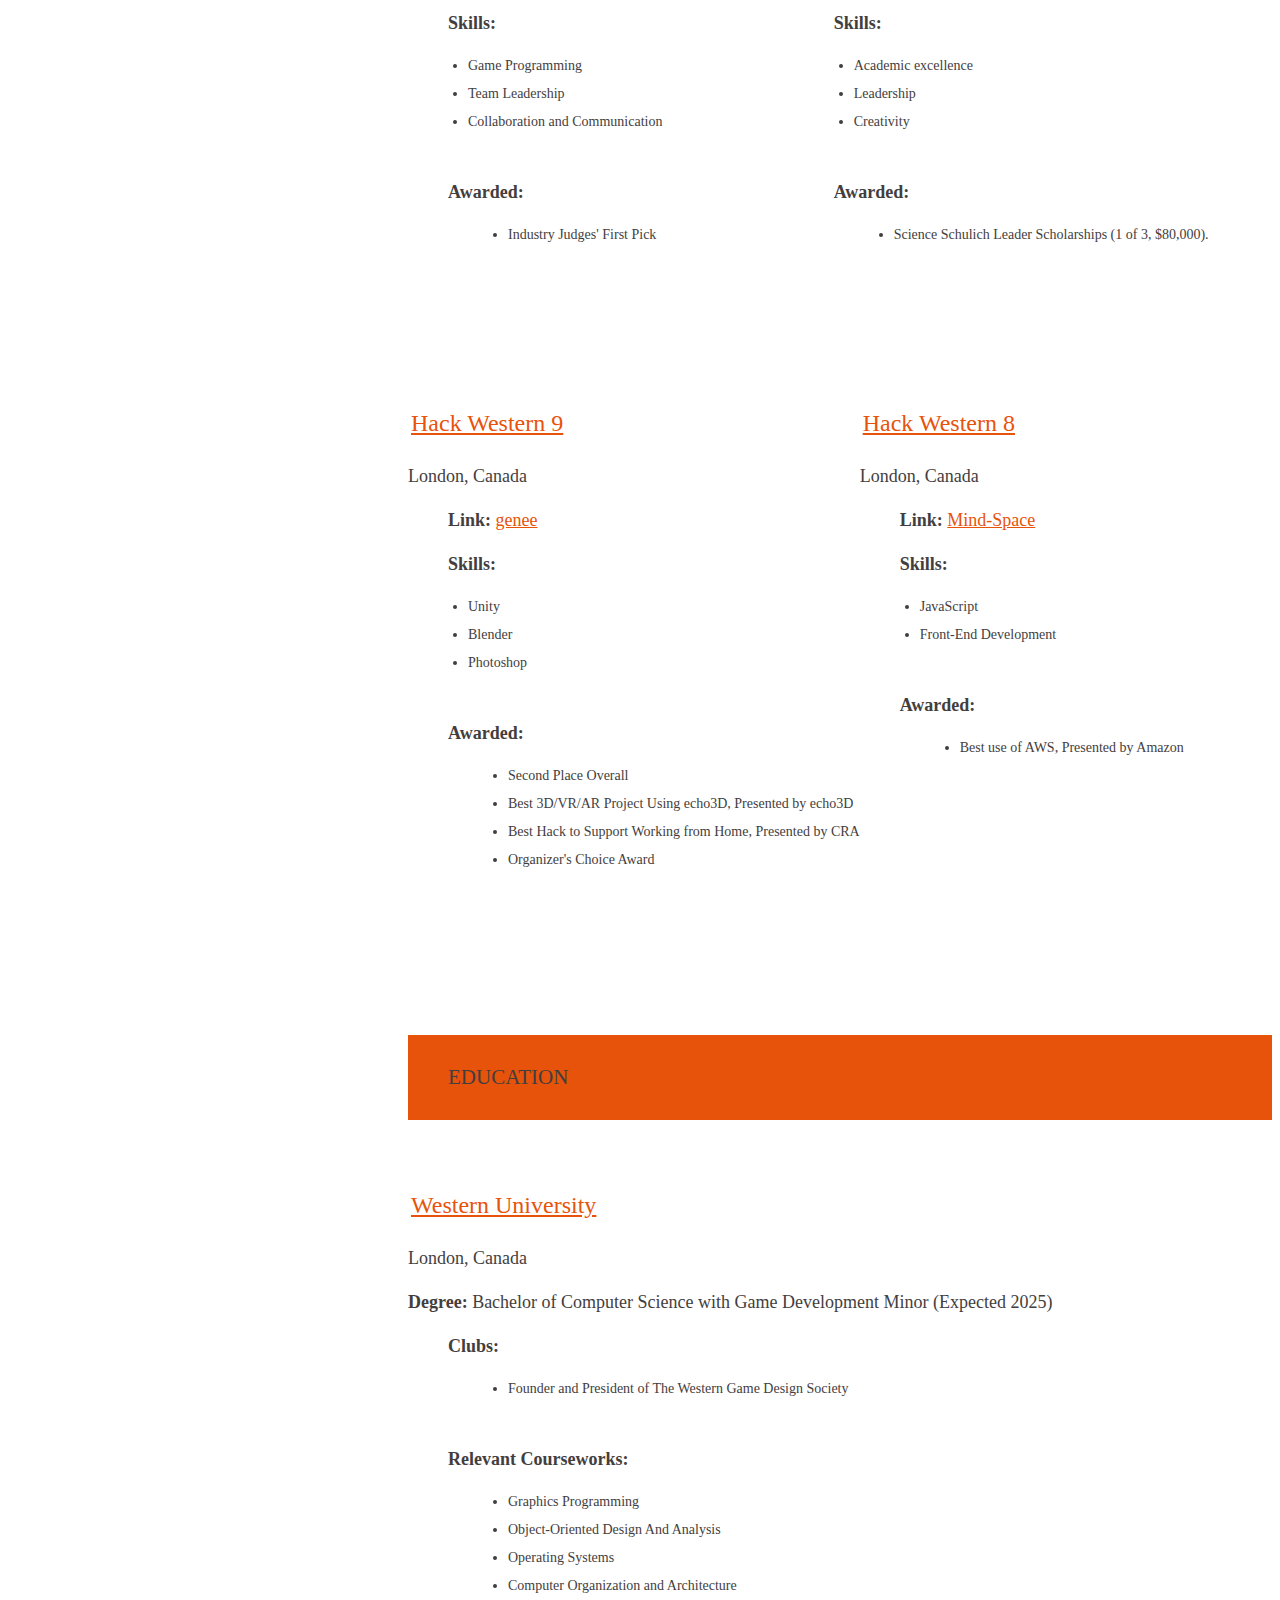
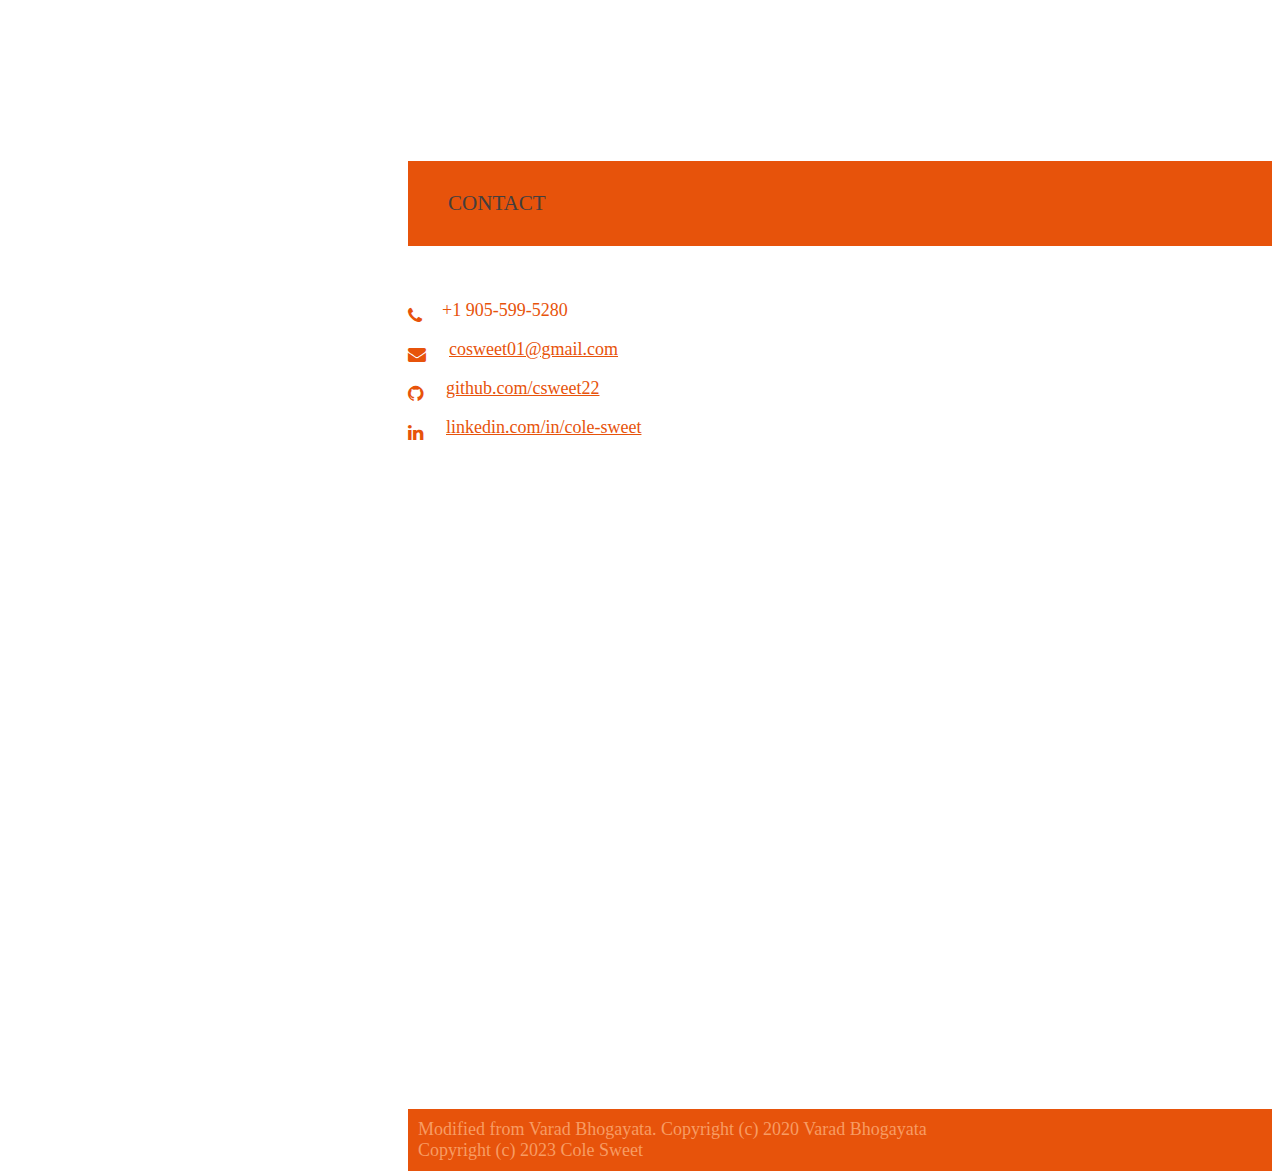
==== commit 66791f6d: "More cleaning" ====
--- a/index.html
+++ b/index.html
@@ -33,20 +33,20 @@
       </li>
 
       <li class="bold">
-        <a aria-label="Navigate to the About section" href="#about" class="waves-effect waves-dark teal-text"><i
+        <a aria-label="Navigate to the About section" href="#about" class=" waves-dark primary-text"><i
             class="mdi-social-person small"></i><span>About</span></a>
       </li>
 
       <li class="bold">
         <a aria-label="Navigate to the Experience section" href="#experience"
-          class="waves-effect waves-dark teal-text"><i
+          class=" waves-dark primary-text"><i
             class="mdi-action-trending-up small"></i><span>Experience</span></a>
       </li>
 
       <li class="bold">
         <!-- mdi-av-web small
              mdi-av-my-library-books small-->
-        <a aria-label="Navigate to the Projects section" href="#projects" class="waves-effect waves-dark teal-text"><i
+        <a aria-label="Navigate to the Projects section" href="#projects" class=" waves-dark primary-text"><i
             class="mdi-av-web small"></i><span>Projects</span></a>
       </li>
 
@@ -58,12 +58,12 @@
         mdi-av-equalizer
         -->
         <a aria-label="Navigate to the Proficiencies section" href="#proficiencies"
-          class="waves-effect waves-dark teal-text"><i class="mdi-av-equalizer small"></i><span>Proficiencies</span></a>
-      </li>
-
-
-      <li class="bold">
-        <a aria-label="Navigate to the About section" href="#accolades" class="waves-effect waves-dark teal-text"><i
+          class=" waves-dark primary-text"><i class="mdi-av-equalizer small"></i><span>Proficiencies</span></a>
+      </li>
+
+
+      <li class="bold">
+        <a aria-label="Navigate to the About section" href="#accolades" class=" waves-dark primary-text"><i
             class="mdi-action-description small"></i><span>Accolades </span></a>
       </li>
 
@@ -71,7 +71,7 @@
         <!--
         ICONS:
         -->
-        <a aria-label="Navigate to the Education section" href="#education" class="waves-effect waves-dark teal-text"><i
+        <a aria-label="Navigate to the Education section" href="#education" class=" waves-dark primary-text"><i
             class="mdi-social-school small"></i><span>Education</span></a>
       </li>
 
@@ -81,7 +81,7 @@
         2. mdi-content-mail
         3. mdi-communication-email
         -->
-        <a aria-label="Navigate to the Contact section" href="#contact" class="waves-effect waves-dark teal-text"><i
+        <a aria-label="Navigate to the Contact section" href="#contact" class=" waves-dark primary-text"><i
             class="mdi-content-mail small"></i><span>Contact</span></a>
       </li>
 
@@ -96,10 +96,10 @@
         -->
         <!-- <a aria-label="Open Cole's resume in a new tab" href="#resume" target="_blank"
           onclick="window.open('https://drive.google.com/file/d/1vYi-bMyIsZPve0x_clxY8xsDtiHiOMd3/view?usp=sharing')"
-          class="waves-effect waves-dark teal-text"><i class="mdi-file-folder-open small"></i><span>Resume</span></a> -->
+          class=" waves-dark primary-text"><i class="mdi-file-folder-open small"></i><span>Resume</span></a> -->
         <a aria-label="Open Cole's resume in a new tab"
           href="https://csweet22.github.io/assets/resume/cole_sweet_resume.pdf" target="_blank"
-          class="waves-effect waves-dark teal-text"><i class="mdi-file-attachment small"></i><span>Resume</span></a>
+          class=" waves-dark primary-text"><i class="mdi-file-attachment small"></i><span>Resume</span></a>
       </li>
     </ul>
   </nav>
@@ -109,7 +109,7 @@
     <a aria-label="Toggle visibility of the mobile navbar" href="#" data-activates="slide-out"
       class="button-collapse"><i class="mdi-navigation-menu"></i></a>
     <div class="name-title">
-      <a id="name" aria-label="Navigate to the beginning of the page" href="#" class="teal-text">Cole
+      <a id="name" aria-label="Navigate to the beginning of the page" href="#" class="primary-text">Cole
         Sweet</a><span class="black-text">Technical Artist</span>
     </div>
   </nav>
@@ -118,40 +118,40 @@
   <nav class="hide-on-large only">
     <ul id="slide-out" class="side-nav">
       <li class="bold">
-        <a aria-label="Navigate to the About section" href="#about" class="waves-effect waves-dark teal-text"><i
+        <a aria-label="Navigate to the About section" href="#about" class=" waves-dark primary-text"><i
             class="mdi-social-person small"></i><span>About</span></a>
       </li>
       <li class="bold">
         <a aria-label="Navigate to the Experience section" href="#experience"
-          class="waves-effect waves-dark teal-text"><i
+          class=" waves-dark primary-text"><i
             class="mdi-action-trending-up small"></i><span>Experience</span></a>
       </li>
       <li class="bold">
-        <a aria-label="Navigate to the Projects section" href="#projects" class="waves-effect waves-dark teal-text"><i
+        <a aria-label="Navigate to the Projects section" href="#projects" class=" waves-dark primary-text"><i
             class="mdi-av-my-library-books small"></i><span>Projects</span></a>
       </li>
       <li class="bold">
         <a aria-label="Navigate to the Proficiencies section" href="#proficiencies"
-          class="waves-effect waves-dark teal-text"><i
+          class=" waves-dark primary-text"><i
             class="mdi-action-assessment small"></i><span>Proficiencies</span></a>
       </li>
       <li class="bold">
-        <a aria-label="Navigate to the About section" href="#accolades" class="waves-effect waves-dark teal-text"><i
+        <a aria-label="Navigate to the About section" href="#accolades" class=" waves-dark primary-text"><i
             class="mdi-action-description small"></i><span>Accolades </span></a>
       </li>
 
       <li class="bold">
-        <a aria-label="Navigate to the Education section" href="#education" class="waves-effect waves-dark teal-text"><i
+        <a aria-label="Navigate to the Education section" href="#education" class=" waves-dark primary-text"><i
             class="mdi-social-school small"></i><span>Education</span></a>
       </li>
       <li class="bold">
-        <a aria-label="Navigate to the Contact section" href="#contact" class="waves-effect waves-dark teal-text"><i
+        <a aria-label="Navigate to the Contact section" href="#contact" class=" waves-dark primary-text"><i
             class="mdi-content-mail small"></i><span>Contact</span></a>
       </li>
       <li class="bold">
         <a aria-label="Open Cole's Resume in a new tab"
           href="https://csweet22.github.io/assets/resume/cole_sweet_resume.pdf" target="_blank"
-          class="waves-effect waves-dark teal-text"><i class="mdi-file-folder-open small"></i><span>Resume</span></a>
+          class=" waves-dark primary-text"><i class="mdi-file-folder-open small"></i><span>Resume</span></a>
       </li>
     </ul>
   </nav>
@@ -178,7 +178,7 @@
 
     <!-- Second Section: About -->
     <section id="about" class="section scrollspy">
-      <h3 class="page-title white-text teal">About</h3>
+      <h3 class="page-title white-text primary-bg">About</h3>
       <div class="container flow-text">
         <blockquote>
           <h2>
@@ -267,7 +267,7 @@
 
     <!-- Third Section: Experience -->
     <section id="experience" class="section scrollspy">
-      <h3 class="page-title white-text teal">Experience</h3>
+      <h3 class="page-title white-text primary-bg">Experience</h3>
       <div class="container">
 
         <!-- Latest Experience -->
@@ -282,7 +282,7 @@
               <div class="col s12 m10">
                 <p>
                   <span class="card-title"><a href="https://www.bigbluebubble.com" target="_blank"
-                      class="teal-text hoverline">Big Blue Bubble</a></span>
+                      class="primary-text hoverline">Big Blue Bubble</a></span>
                 </p>
               </div>
             </div>
@@ -317,7 +317,7 @@
               <div class="col s12 m10">
                 <p>
                   <span class="card-title"><a href="https://www.digitalextremes.com" target="_blank"
-                      class="teal-text hoverline">Digital Extremes</a></span>
+                      class="primary-text hoverline">Digital Extremes</a></span>
                 </p>
               </div>
             </div>
@@ -356,7 +356,7 @@
               <div class="col s12 m10">
                 <p>
                   <span class="card-title"><a href="https://www.perigongames.com" target="_blank"
-                      class="teal-text hoverline">Perigon Games</a></span>
+                      class="primary-text hoverline">Perigon Games</a></span>
                 </p>
               </div>
             </div>
@@ -387,20 +387,20 @@
 
     <!-- Fourth Section: Projects -->
     <section id="projects" class="section scrollspy">
-      <h3 class="page-title white-text teal">Projects</h3>
+      <h3 class="page-title white-text primary-bg">Projects</h3>
       <div class="container">
         <div class="row">
 
           <a href="./projects/msm.html" target="_blank">
             <div class="col s12 m6">
               <div class="card" style="height: 55%;">
-                <div class="card-image waves-effect waves-block waves-light">
+                <div class="card-image   ">
                   <img alt="music streaming app" src="/assets/img/msmimage.webp"
                     style="object-fit: cover; height: auto; width: 100%; object-position: center top;"
                     class="activator" />
                 </div>
                 <div class="card-content">
-                  <span class="card-title activator teal-text hoverline"> <b style="color: var(--lgrey);">My Singing
+                  <span class="card-title activator primary-text hoverline"> <b style="color: var(--lgrey);">My Singing
                       Monsters</b><i class="mdi-navigation-more-vert right"></i></span>
                   <p style="text-transform:initial; color: var(--grey);">
                     An award-winning mobile game where you breed and collect monsters
@@ -413,13 +413,13 @@
           <a href="./projects/dof.html" target="_blank">
             <div class="col s12 m6">
               <div class="card" style="height: 55%;">
-                <div class="card-image waves-effect waves-block waves-light">
+                <div class="card-image">
                   <img alt="music streaming app" src="/assets/img/dofimage.jpg"
                     style="object-fit: cover; height: auto; width: 100%; object-position: center top;"
                     class="activator" />
                 </div>
                 <div class="card-content">
-                  <span class="card-title activator teal-text hoverline"> <b style="color: var(--lgrey);">My Singing
+                  <span class="card-title activator primary-text hoverline"> <b style="color: var(--lgrey);">My Singing
                       Monsters: Dawn of Fire</b><i class="mdi-navigation-more-vert right"></i></span>
                   <p style="text-transform:initial; color: var(--grey);">
                     Sequel to <i>My Singing Monsters</i>, a 3D mobile game with new monsters, songs, and systems!
@@ -432,13 +432,13 @@
           <a href="./projects/warframe.html" target="_blank">
             <div class="col s12 m6">
               <div class="card" style="height: 55%;">
-                <div class="card-image waves-effect waves-block waves-light">
+                <div class="card-image   ">
                   <img alt="music streaming app" src="/assets/img/warframetitle.png"
                     style="object-fit: cover; height: auto; width: 100%; object-position: center top;"
                     class="activator" />
                 </div>
                 <div class="card-content">
-                  <span class="card-title activator teal-text hoverline"> <b style="color: var(--lgrey);">Warframe</b><i
+                  <span class="card-title activator primary-text hoverline"> <b style="color: var(--lgrey);">Warframe</b><i
                       class="mdi-navigation-more-vert right"></i></span>
                   <p style="text-transform:initial; color: var(--grey);">
                     A fast-paced, multiplayer third-person action shooter with lots of player customization.
@@ -451,13 +451,13 @@
           <a href="./projects/bfb.html" target="_blank">
             <div class="col s12 m6">
               <div class="card" style="height: 55%;">
-                <div class="card-image waves-effect waves-block waves-light">
+                <div class="card-image   ">
                   <img alt="music streaming app" src="/assets/img/bfbtitle.png"
                     style="object-fit: cover; height: auto; width: 100%; object-position: center top;"
                     class="activator" />
                 </div>
                 <div class="card-content">
-                  <span class="card-title activator teal-text hoverline"> <b style="color: var(--lgrey);">B For
+                  <span class="card-title activator primary-text hoverline"> <b style="color: var(--lgrey);">B For
                       Boss</b><i class="mdi-navigation-more-vert right"></i></span>
                   <p style="text-transform:initial; color: var(--grey);">
                     B For Boss is pitched as a single player first person shooter with parkour elements and big boss
@@ -471,13 +471,13 @@
           <a href="./projects/ff.html" target="_blank">
             <div class="col s12 m6">
               <div class="card" style="height: 55%;">
-                <div class="card-image waves-effect waves-block waves-light">
+                <div class="card-image   ">
                   <img alt="music streaming app" src="/assets/img/fftitle.png"
                     style="object-fit: cover; height: auto; width: 100%; object-position: center top;"
                     class="activator" />
                 </div>
                 <div class="card-content">
-                  <span class="card-title activator teal-text hoverline"> <b style="color: var(--lgrey);">Family
+                  <span class="card-title activator primary-text hoverline"> <b style="color: var(--lgrey);">Family
                       Fisticuffs</b><i class="mdi-navigation-more-vert right"></i></span>
                   <p style="text-transform:initial; color: var(--grey);">
                     A game about breaking apart people trying to come back together.
@@ -490,13 +490,13 @@
           <a href="./projects/techtools.html" target="_blank">
             <div class="col s12 m6">
               <div class="card" style="height: 55%;">
-                <div class="card-image waves-effect waves-block waves-light">
+                <div class="card-image   ">
                   <img alt="music streaming app" src="/assets/img/tools.png"
                     style="object-fit: cover; height: auto; width: 100%; object-position: center top;"
                     class="activator" />
                 </div>
                 <div class="card-content">
-                  <span class="card-title activator teal-text hoverline"> <b style="color: var(--lgrey);">Tools</b><i class="mdi-navigation-more-vert right"></i></span>
+                  <span class="card-title activator primary-text hoverline"> <b style="color: var(--lgrey);">Tools</b><i class="mdi-navigation-more-vert right"></i></span>
                   <p style="text-transform:initial; color: var(--grey);">
                     These are some tools I made for my own learning purposes.
                   </p>
@@ -512,7 +512,7 @@
 
     <!-- Fifth Section: Proficiencies -->
     <section id="proficiencies" class="section scrollspy">
-      <h3 class="page-title white-text teal">Proficiencies</h3>
+      <h3 class="page-title white-text primary-bg">Proficiencies</h3>
       <div class="container">
         <!-- Languages and Databases -->
         <div class="row">
@@ -551,7 +551,7 @@
 
     <!-- Seventh Section: Accolades  -->
     <section id="accolades" class="section scrollspy">
-      <h3 class="page-title white-text teal">Accolades </h3>
+      <h3 class="page-title white-text primary-bg">Accolades </h3>
       <div class="container">
         <div class="flex row">
           <!-- Education -->
@@ -560,7 +560,7 @@
               <div class="card-content">
                 <p>
                   <span class="card-title"><a href="https://lojam.ca/2020/" target="_blank"
-                      class="teal-text hoverline">LoJam 2022 Industry Judges' First Pick</a></span>
+                      class="primary-text hoverline">LoJam 2022 Industry Judges' First Pick</a></span>
                 </p>
                 <p class="brown-text">London, Canada</p>
 
@@ -596,7 +596,7 @@
               <div class="card-content">
                 <p>
                   <span class="card-title"><a href="https://schulichleaders.com" target="_blank"
-                      class="teal-text hoverline">
+                      class="primary-text hoverline">
                       Schulich Leader Scholarship</a></span>
                 </p>
                 <p class="brown-text">London, Canada</p>
@@ -633,7 +633,7 @@
               <div class="card-content">
                 <p>
                   <span class="card-title"><a href="https://www.hackwestern.com" target="_blank"
-                      class="teal-text hoverline">Hack Western 9</a></span>
+                      class="primary-text hoverline">Hack Western 9</a></span>
                 </p>
                 <p class="brown-text">London, Canada</p>
 
@@ -672,7 +672,7 @@
               <div class="card-content">
                 <p>
                   <span class="card-title"><a href="https://www.hackwestern.com" target="_blank"
-                      class="teal-text hoverline">Hack Western 8</a></span>
+                      class="primary-text hoverline">Hack Western 8</a></span>
                 </p>
                 <p class="brown-text">London, Canada</p>
 
@@ -708,7 +708,7 @@
 
     <!-- Seventh Section: Education -->
     <section id="education" class="section scrollspy">
-      <h3 class="page-title white-text teal">Education</h3>
+      <h3 class="page-title white-text primary-bg">Education</h3>
       <div class="container">
         <div class="row">
           <!-- Education -->
@@ -717,7 +717,7 @@
               <div class="card-content">
                 <p>
                   <span class="card-title"><a href="https://www.csd.uwo.ca" target="_blank"
-                      class="teal-text hoverline">Western University</a></span>
+                      class="primary-text hoverline">Western University</a></span>
                 </p>
                 <p class="brown-text">London, Canada</p>
                 <p>
@@ -754,30 +754,30 @@
 
     <!-- Eight Section: Contact -->
     <section id="contact" class="section scrollspy full-height">
-      <h3 class="page-title white-text teal">Contact</h3>
+      <h3 class="page-title white-text primary-bg">Contact</h3>
       <div class="container">
         <p>
           <a aria-label="Call Cole" data-position="top" data-tooltip="Call Cole"
-            class="btn-floating btn-large waves-effect waves-light blue-grey tooltipped"><i class="fa fa-phone"></i><a
+            class="btn-floating btn-large   blue-grey tooltipped"><i class="fa fa-phone"></i><a
               aria-label="Call Cole">+1 905-599-5280</a></a>
         </p>
         <p>
           <a aria-label="Email Cole" href="mailto:vSweet@gmail.com" target="_blank" data-position="top"
-            data-tooltip="Email Cole" class="btn-floating btn-large waves-effect waves-light blue-grey tooltipped"><i
+            data-tooltip="Email Cole" class="btn-floating btn-large   blue-grey tooltipped"><i
               class="fa fa-envelope"></i><a aria-label="Email Cole" href="mailto:vSweet@gmail.com"
               class="hoverline">cosweet01@gmail.com</a></a>
         </p>
         <p>
           <a aria-label="View Cole on GitHub" href="https://github.com/csweet22" target="_blank" data-position="top"
             data-tooltip="View Cole on GitHub"
-            class="btn-floating btn-large waves-effect waves-light blue-grey tooltipped"><i class="fa fa-github"></i><a
+            class="btn-floating btn-large   blue-grey tooltipped"><i class="fa fa-github"></i><a
               aria-label="Cole on Github" href="https://github.com/csweet22" class="hoverline"
               target="_blank">github.com/csweet22</a></a>
         </p>
         <p>
           <a aria-label="View Cole on LinkedIn" href="https://www.linkedin.com/in/cole-sweet/" target="_blank"
             data-position="top" data-tooltip="View Cole on LinkedIn"
-            class="btn-floating btn-large waves-effect waves-light blue-grey tooltipped"><i
+            class="btn-floating btn-large   blue-grey tooltipped"><i
               class="fa fa-linkedin"></i><a aria-label="Cole on LinkedIn" href="https://www.linkedin.com/in/cole-sweet/"
               class="hoverline" target="_blank">linkedin.com/in/cole-sweet</a></a>
         </p>
@@ -785,22 +785,11 @@
     </section>
     <!-- Eight Section: Contact -->
     <section id="license" class="">
-      <p class="page-title teal" style="padding: 10px; color: var(--lorange); margin-bottom: -10px;">
+      <p class="page-title primary-bg" style="padding: 10px; color: var(--lorange); margin-bottom: -10px;">
         Modified from Varad Bhogayata.
         Copyright (c) 2020 Varad Bhogayata <br> Copyright (c) 2023 Cole Sweet </p>
     </section>
   </main>
-
-  <!-- typed.js -->
-  <script src="assets/vendor/typed.js/typed.min.js"></script>
-  <script type="text/javascript">
-    var typed = new Typed('.typing', {
-      strings: ["Pythonist", "Developer", "Fast Learner"],
-      loop: true,
-      typeSpeed: 80,
-      backSpeed: 40
-    });
-  </script>
 
 
   <!-- jQuery-->
--- a/assets/css/style.css
+++ b/assets/css/style.css
@@ -1,6 +1,4 @@
-/* ORANGE: e7530b  rgba(231,83,11,255)   */
-/* WHITE:  f6eeea  rgba(246,238,234,255) */
-
+@import url(https://fonts.googleapis.com/css?family=Poiret+One);
 
 body {
   color: var(--grey);
@@ -11,6 +9,37 @@
   color: var(--orange);
 }
 
+main {
+  padding-left: var(--navbar_size);
+}
+
+blockquote {
+  border-left: 5px solid var(--orange);
+  color: var(--orange);
+  font-size: 125%;
+  font-weight: 400;
+  margin: 20px 0;
+  padding-left: 1.5rem;
+}
+
+blockquote * {
+  font-size: inherit;
+  line-height: inherit;
+}
+
+/* Hides nav bars */
+nav {
+  box-shadow: none;
+  height: 0;
+}
+
+/* Nav bar padding */
+nav i {
+  padding: 0 15px;
+  position: relative;
+  top: 5px;
+}
+
 .flex {
   display: flex;
   flex-wrap: wrap;
@@ -19,8 +48,6 @@
 .like-item {
   font-size: 1.0rem;
   color: var(--white);
-  /* margin-bottom: -20px; */
-  /* margin-top: -20px; */
   line-height: 150%;
 }
 
@@ -47,7 +74,6 @@
   --dark_text: var(--grey);
 }
 
-@import url(https://fonts.googleapis.com/css?family=Poiret+One);
 
 .readme {
   position: relative;
@@ -78,53 +104,6 @@
   -webkit-border-radius: 5px;
 }
 
-blockquote {
-  border-left: 5px solid var(--orange);
-  color: var(--orange);
-  font-size: 125%;
-  font-weight: 400;
-  margin: 20px 0;
-  padding-left: 1.5rem;
-}
-
-blockquote * {
-  font-size: inherit;
-  line-height: inherit;
-}
-
-/* Hides nav bars */
-nav {
-  box-shadow: none;
-  height: 0;
-}
-
-/* Nav bar padding */
-nav i {
-  padding: 0 15px;
-  position: relative;
-  top: 5px;
-}
-
-main {
-  /* background: url(../../assets/img/bg.png) repeat; */
-  padding-left: var(--navbar_size);
-}
-
-dl {
-  margin-top: 0.5rem;
-}
-
-dd {
-  display: inline-block;
-  font-weight: 500;
-  margin-left: 0;
-}
-
-dt {
-  display: inline-block;
-  margin-left: 0.5rem;
-}
-
 ul.side-nav {
   width: var(--navbar_size);
   background-color: var(--navbar_color);
@@ -134,35 +113,14 @@
   padding: 0;
 }
 
-/* ul.side-nav.fixed a {
+ul.side-nav.fixed a {
   box-sizing: content-box;
-  color: rgb(48, 122, 207);
+  color: var(--orange);
+  border: none;
   display: block;
   line-height: 100%;
   padding: 10px 0 12px;
-} */
-
-ul.side-nav.fixed a {
-  box-sizing: content-box;
-  color: rgb(255, 104, 34);
-  display: block;
-  line-height: 100%;
-  padding: 10px 0 12px;
-}
-
-ul.table-of-contents li.logo a.active,
-ul.table-of-contents li.logo a:hover {
-  border: none;
-  font-weight: 200;
-}
-
-/* ul.side-nav.fixed li.logo {
-  background-color: #fafafa;
-  border-bottom: 1px solid #ddd;
-  box-sizing: content-box;
-  min-height: 90px;
-  padding: 30px 30px 40px;
-} */
+}
 
 ul.side-nav.fixed li.logo {
   background-color: var(--white);
@@ -172,27 +130,20 @@
   padding: 30px 30px 40px;
 }
 
-ul.side-nav.fixed li.logo a {
-  font-weight: 200;
-  line-height: 100%;
-}
-
+/* Format for active section */
 ul.table-of-contents li:not(.logo) a.active,
 ul.table-of-contents li:not(.logo) a:hover {
   background-color: var(--white);
   border-left: 3px solid;
 }
 
+/* Navbar text override */
 ul.side-nav.fixed.table-of-contents li:not(.logo) a span,
 ul#slide-out li:not(.logo) a span {
   color: var(--grey) !important;
 }
 
-li.logo span {
-  display: block;
-  font-size: 14px;
-}
-
+/* TITLE positioning */
 .brand-logo h1 {
   font-size: inherit;
   line-height: inherit;
@@ -200,6 +151,7 @@
   font-weight: inherit;
 }
 
+/* Main area sizing */
 .container {
   width: 95%;
 }
@@ -221,13 +173,6 @@
 .full-height {
   height: 100vh;
 }
-
-/* Original */
-
-/* #intro.section {
-  background: url(../../assets/img/white-ai-wallpaper.jpg) no-repeat top center/cover;
-  position: relative;
-} */
 
 #intro.section {
   background: linear-gradient(rgba(0, 0, 0, 0.5), rgba(0, 0, 0, 0.5)), url('../img/cole_fullshot.png');
@@ -246,13 +191,6 @@
   top: 0;
 }
 
-/* #intro.section .container *:not(span) {
-  font-weight: 300;
-  line-height: 150%;
-  padding: 0 30px;
-  text-shadow: 1px 1px 5px rgba(0, 0, 0, 0.5);
-} */
-
 #intro.section .container *:not(span) {
   font-weight: 300;
   /* font-weight: 400; */
@@ -261,29 +199,6 @@
   text-shadow: 1px 1px 5px rgba(0, 0, 0, 0.5);
 }
 
-#intro.section .underline {
-  border-bottom: 5px solid #623013;
-}
-
-#intro.section .teal {
-  padding: 0 10px;
-}
-
-.overlay {
-  background-color: rgba(0, 0, 0, 0.4);
-  height: 100%;
-  left: 0;
-  position: absolute;
-  top: 0;
-  width: 100%;
-}
-
-.waves-effect.waves-blue .waves-ripple {
-  /* The alpha value allows the text and background color
-   of the button to still show through. */
-  background-color: rgba(243, 145, 33, 0.2);
-}
-
 .card {
   margin-bottom: 60px;
 }
@@ -379,12 +294,6 @@
   -moz-transition: 0.25s all;
   -webkit-transition: 0.25s all;
 }
-
-/* main a.hoverline */
-
-/* a.hoverline:hover {
-  border-bottom: 3px solid #24305e !important;
-} */
 
 a.hoverline:hover {
   border-bottom: 3px solid var(--orange) !important;
@@ -446,12 +355,6 @@
   text-align: center;
 }
 
-.fa-external-link:before {
-  left: 3px;
-  position: relative;
-  top: 2px;
-}
-
 small {
   display: none;
 }
@@ -460,25 +363,13 @@
   color: var(--lgrey) !important;
 }
 
-/* main .teal-text */
-
-.teal-text {
+.primary-text {
   color: var(--orange) !important;
 }
 
-/* .teal-text {
-  color: #0b5e86 !important;
-} */
-
-/* .teal */
-
-.teal {
+.primary-bg {
   background-color: var(--orange) !important;
 }
-
-/* .teal {
-  background-color: #00695c !important;
-} */
 
 @media (min-width: 1200px) {
   #experience .container {
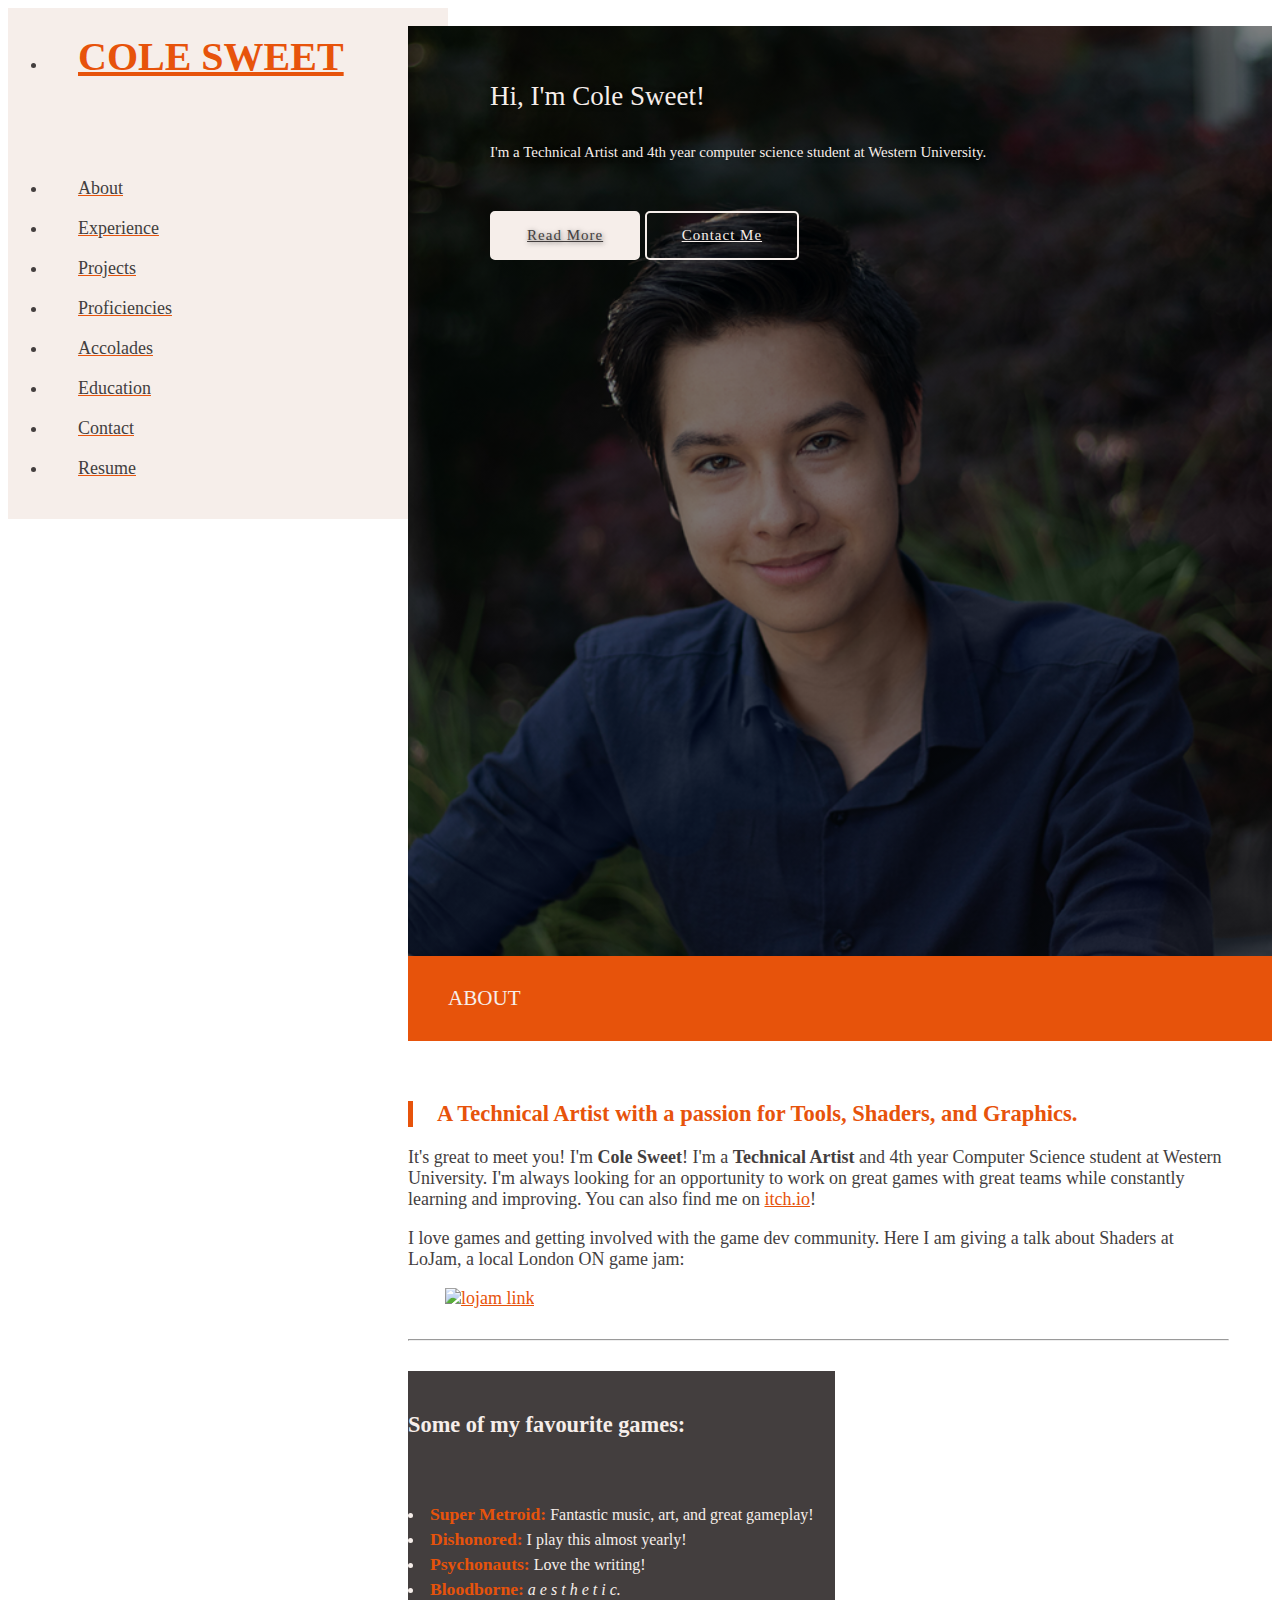
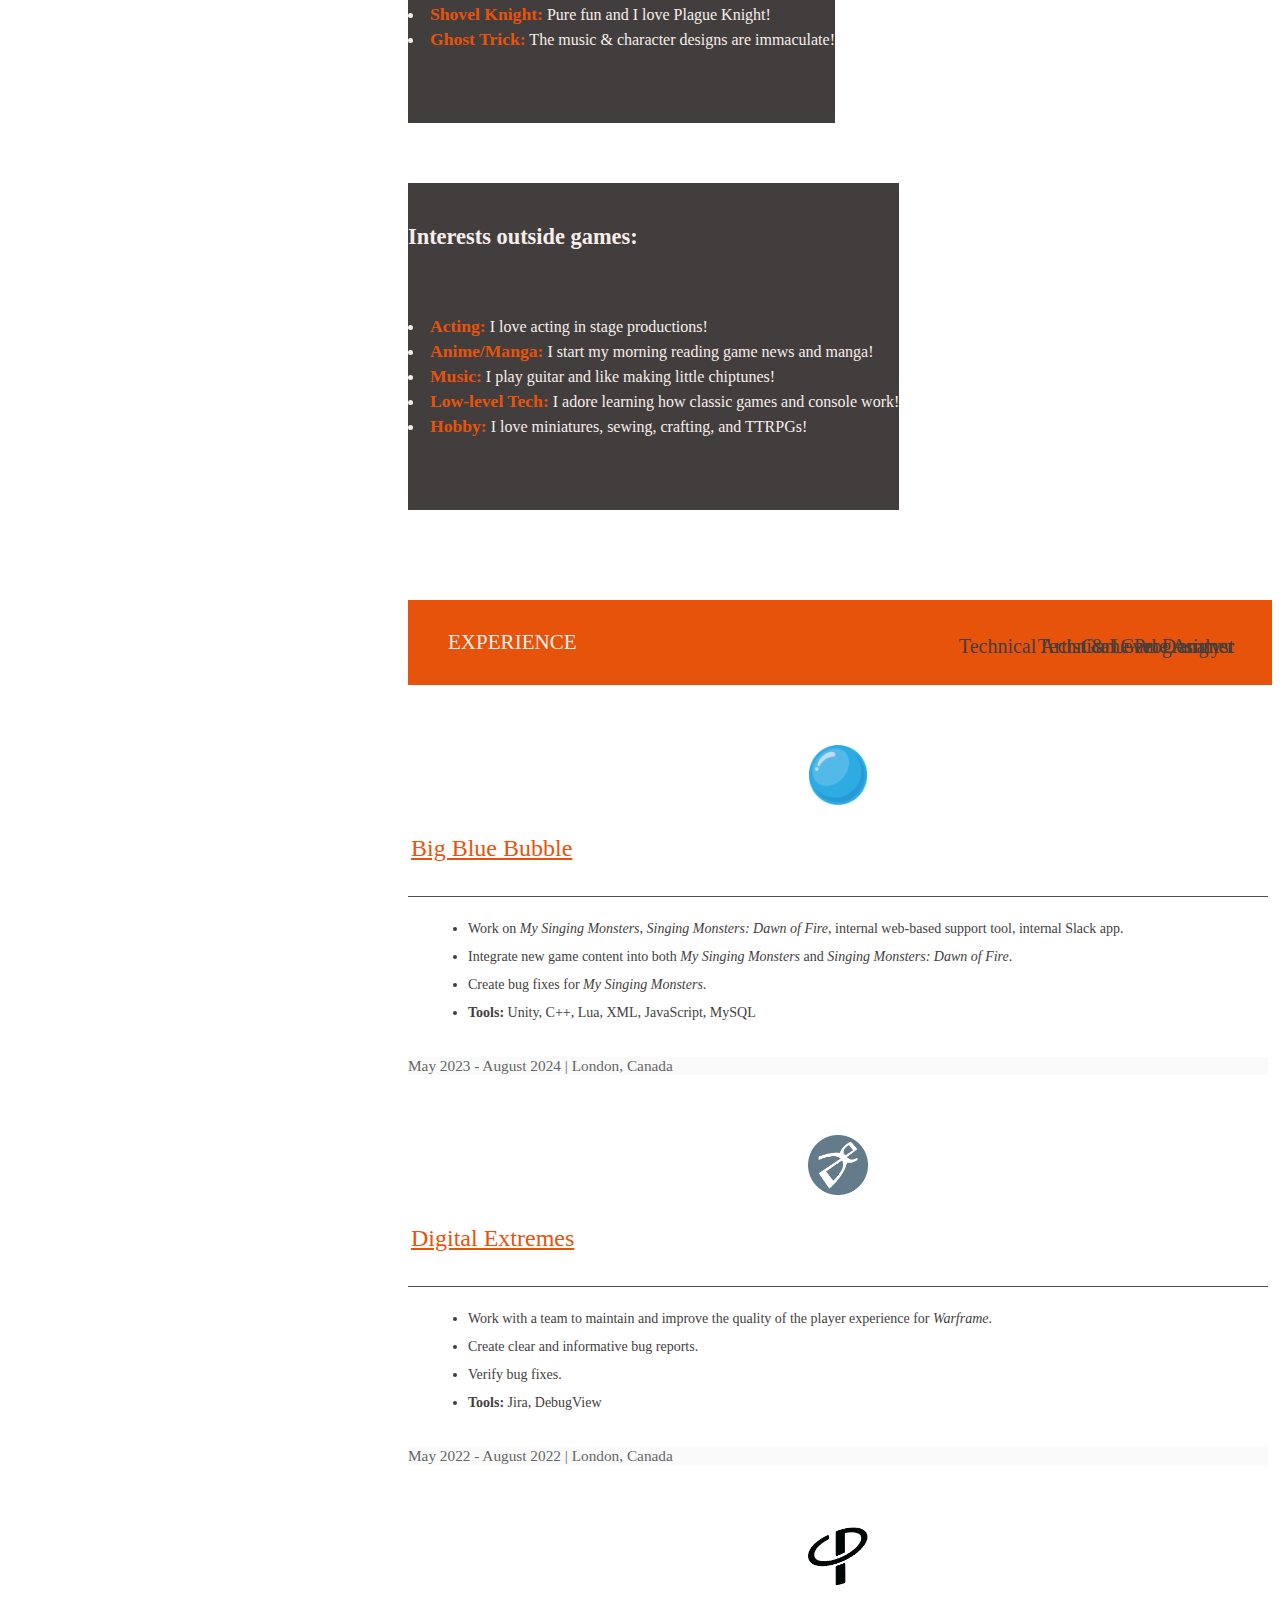
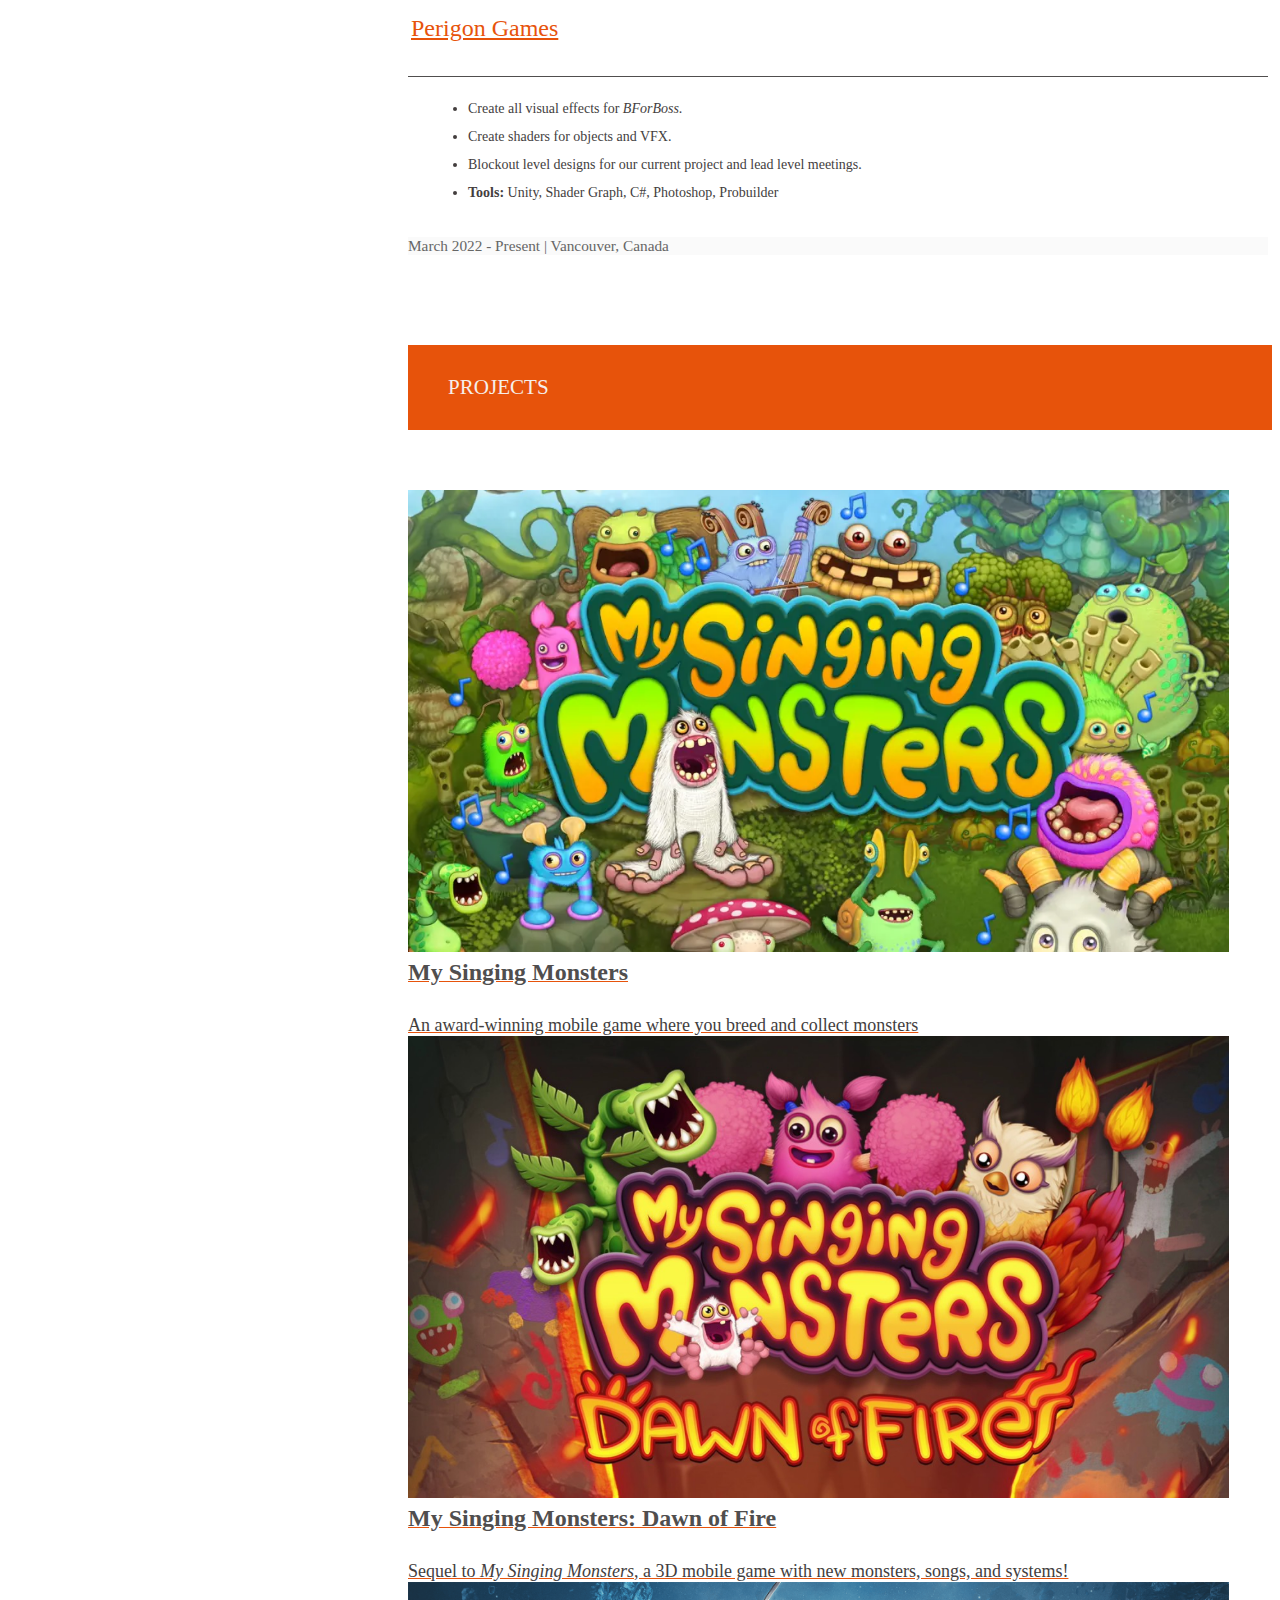
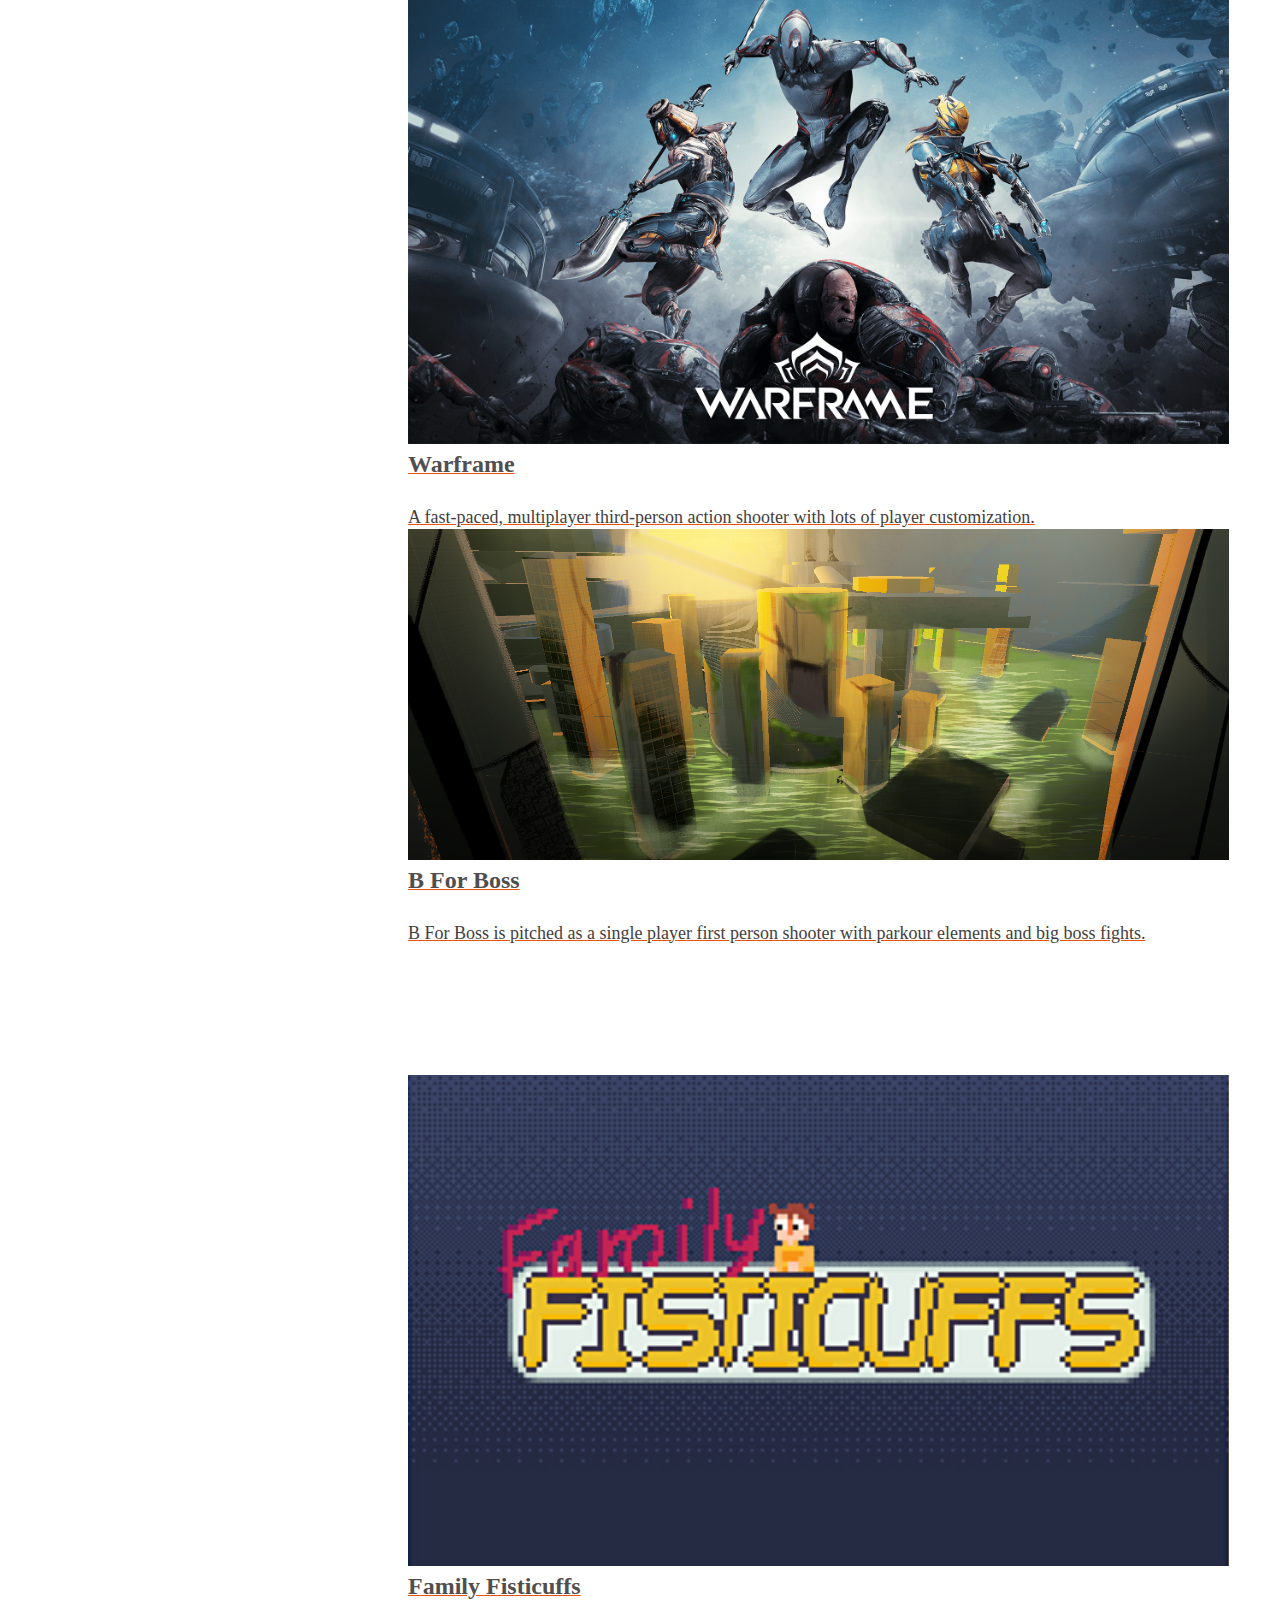
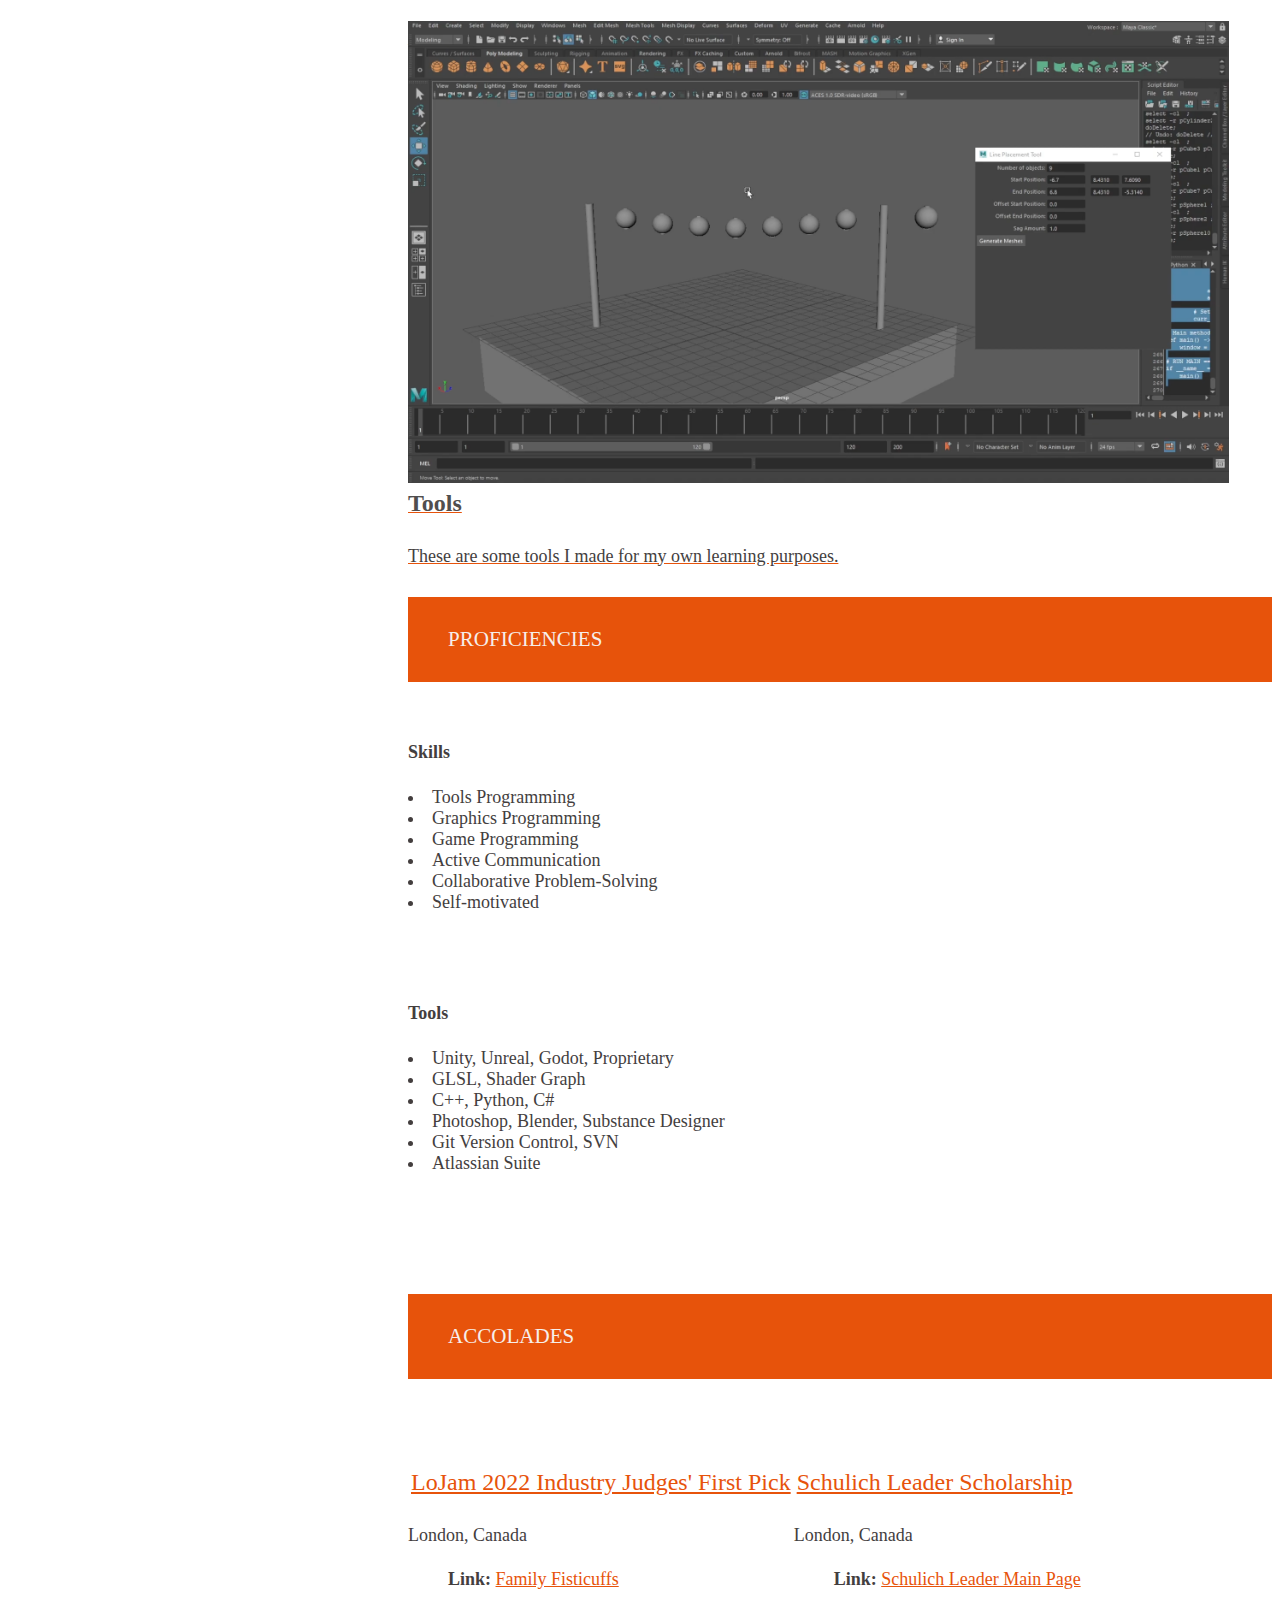
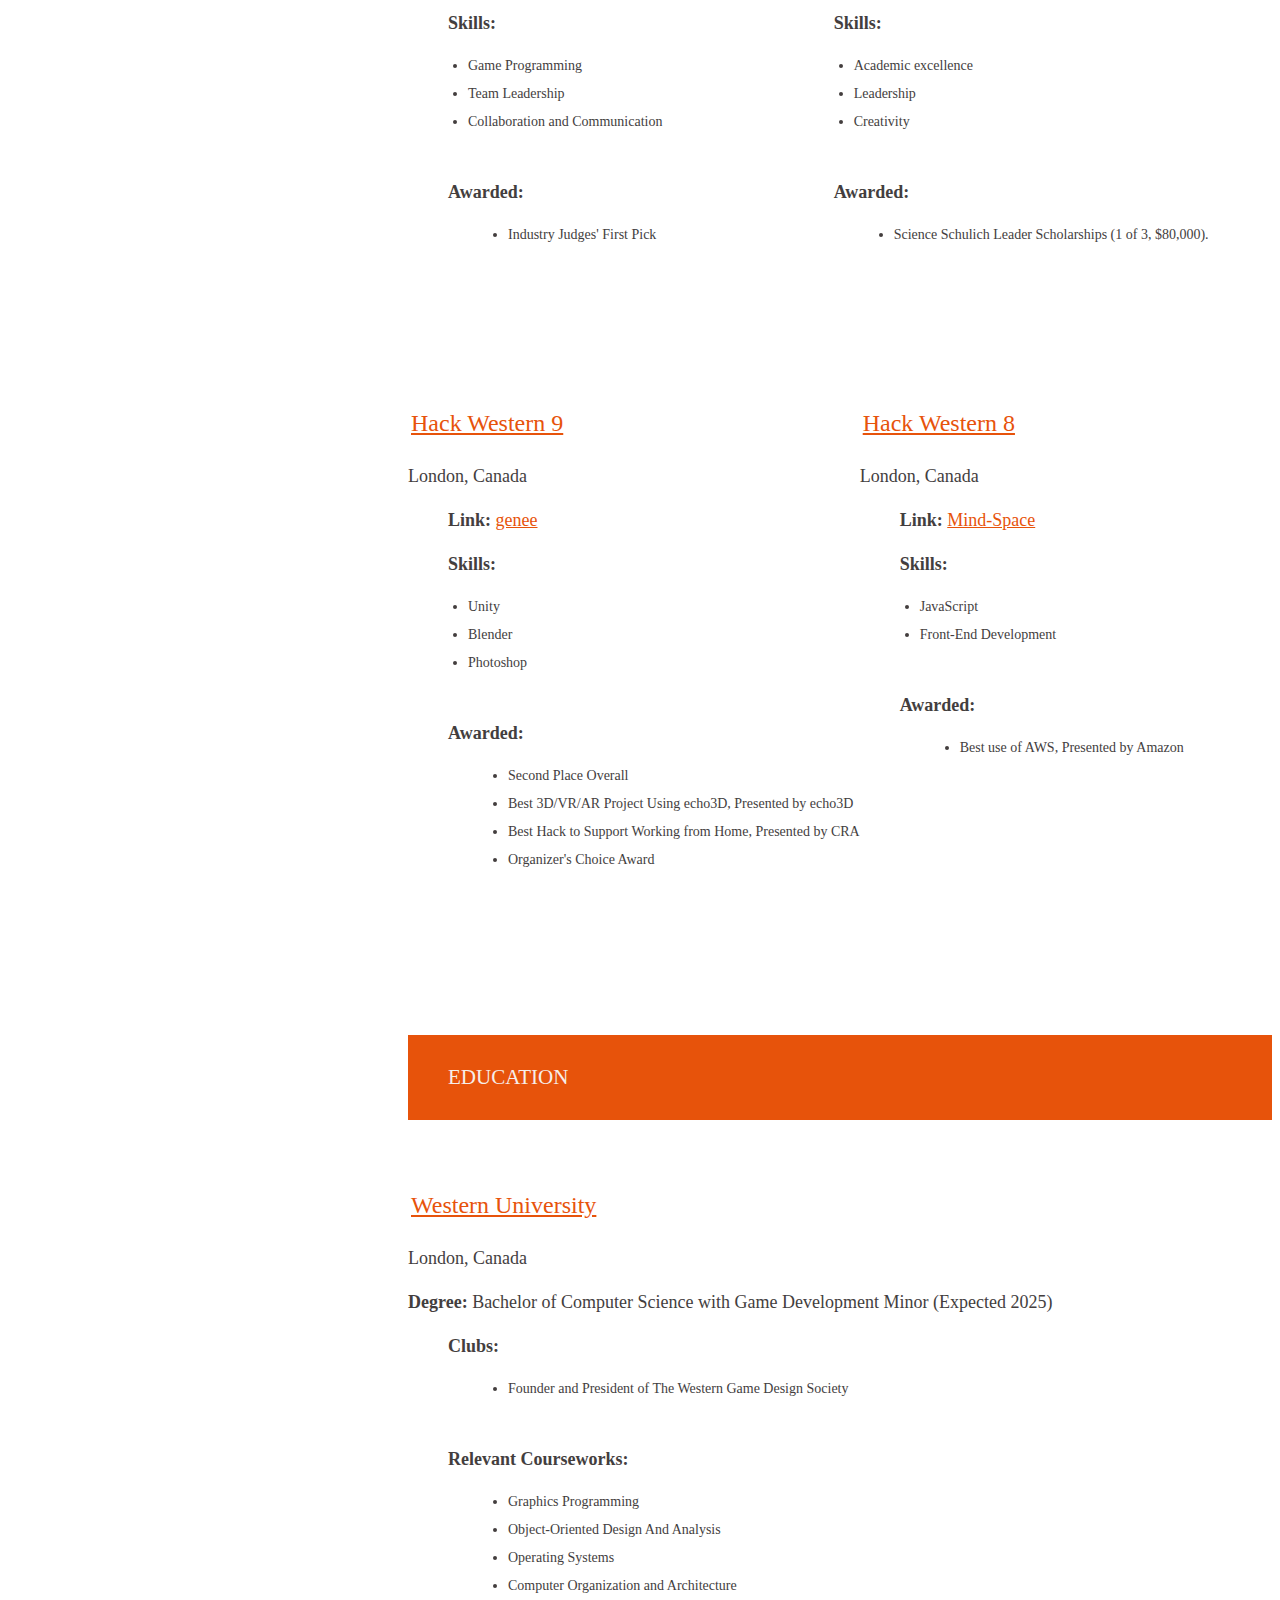
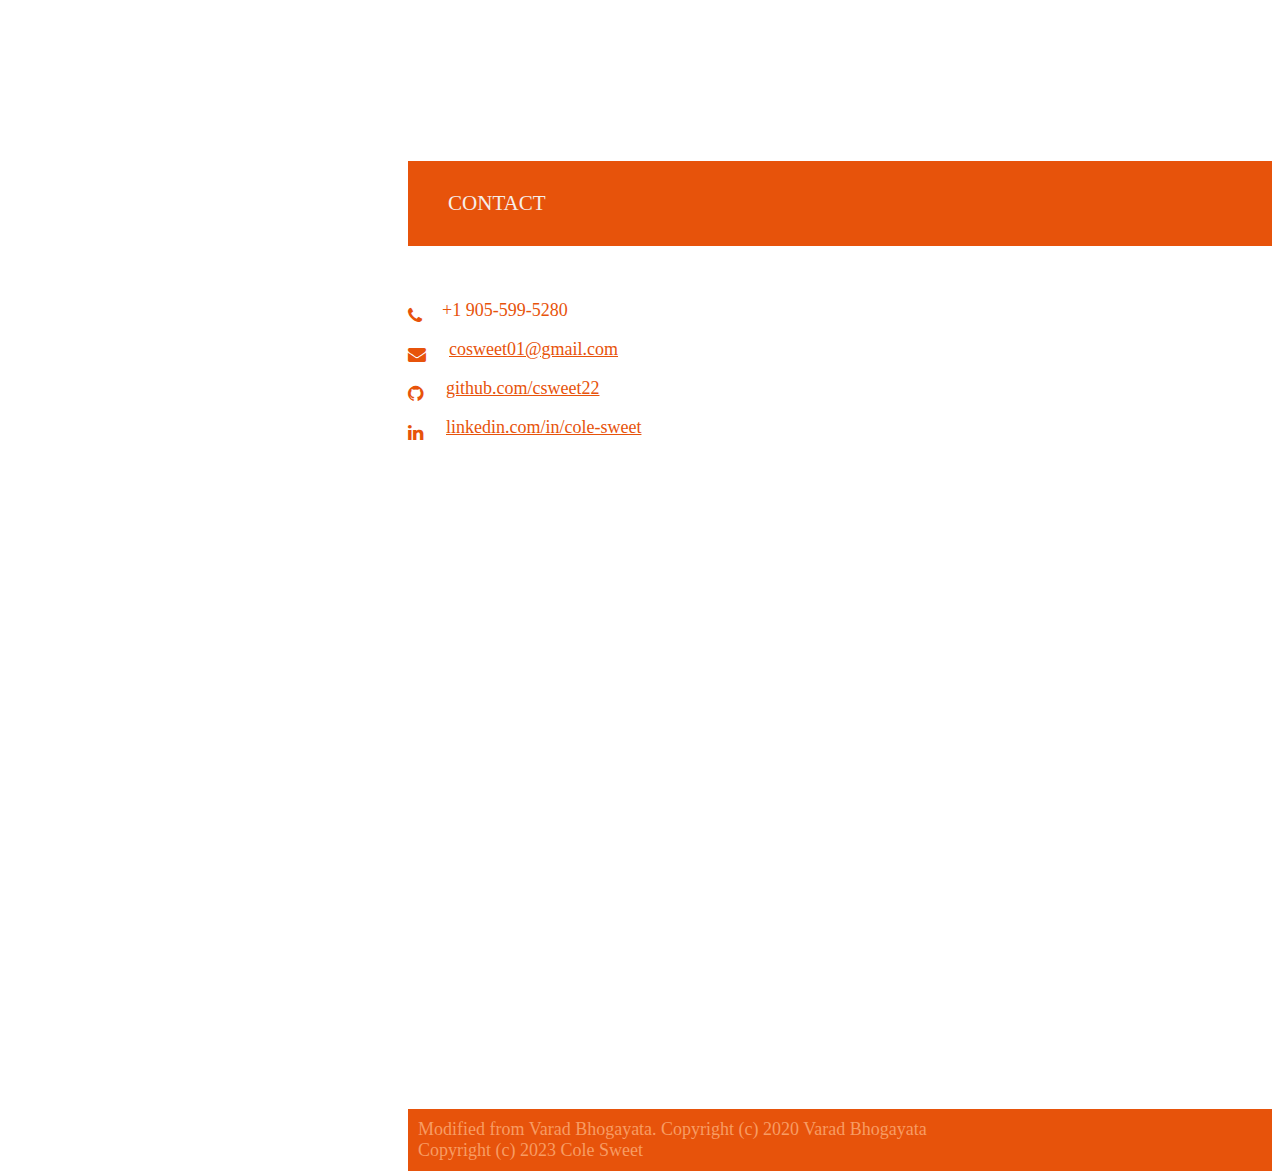
==== commit eaab19f3: "More cleaning" ====
--- a/index.html
+++ b/index.html
@@ -762,9 +762,9 @@
               aria-label="Call Cole">+1 905-599-5280</a></a>
         </p>
         <p>
-          <a aria-label="Email Cole" href="mailto:vSweet@gmail.com" target="_blank" data-position="top"
+          <a aria-label="Email Cole" href="mailto:cosweet01@gmail.com" target="_blank" data-position="top"
             data-tooltip="Email Cole" class="btn-floating btn-large   blue-grey tooltipped"><i
-              class="fa fa-envelope"></i><a aria-label="Email Cole" href="mailto:vSweet@gmail.com"
+              class="fa fa-envelope"></i><a aria-label="Email Cole" href="mailto:cosweet01@gmail.com"
               class="hoverline">cosweet01@gmail.com</a></a>
         </p>
         <p>
--- a/assets/css/style.css
+++ b/assets/css/style.css
@@ -1,66 +1,5 @@
 @import url(https://fonts.googleapis.com/css?family=Poiret+One);
 
-body {
-  color: var(--grey);
-  font-size: 18px;
-}
-
-a {
-  color: var(--orange);
-}
-
-main {
-  padding-left: var(--navbar_size);
-}
-
-blockquote {
-  border-left: 5px solid var(--orange);
-  color: var(--orange);
-  font-size: 125%;
-  font-weight: 400;
-  margin: 20px 0;
-  padding-left: 1.5rem;
-}
-
-blockquote * {
-  font-size: inherit;
-  line-height: inherit;
-}
-
-/* Hides nav bars */
-nav {
-  box-shadow: none;
-  height: 0;
-}
-
-/* Nav bar padding */
-nav i {
-  padding: 0 15px;
-  position: relative;
-  top: 5px;
-}
-
-.flex {
-  display: flex;
-  flex-wrap: wrap;
-}
-
-.like-item {
-  font-size: 1.0rem;
-  color: var(--white);
-  line-height: 150%;
-}
-
-.like-name {
-  font-size: 1.1rem;
-  color: var(--orange);
-}
-
-.like-title {
-  color: var(--white);
-  font-size: 1.4rem;
-  margin: 0 0 0 0;
-}
 
 :root {
   --navbar_size: 400px;
@@ -72,6 +11,84 @@
   --navbar_color: var(--white);
   --light_text: var(--white);
   --dark_text: var(--grey);
+}
+
+.white-text {
+  color: var(--white) !important;
+}
+
+.grey-text {
+  color: var(--lgrey) !important;
+}
+
+.primary-text {
+  color: var(--orange) !important;
+}
+
+.primary-bg {
+  background-color: var(--orange) !important;
+}
+
+body {
+  color: var(--grey);
+  font-size: 18px;
+}
+
+a {
+  color: var(--orange);
+}
+
+main {
+  padding-left: var(--navbar_size);
+}
+
+blockquote {
+  border-left: 5px solid var(--orange);
+  color: var(--orange);
+  font-size: 125%;
+  font-weight: 400;
+  margin: 20px 0;
+  padding-left: 1.5rem;
+}
+
+blockquote * {
+  font-size: inherit;
+  line-height: inherit;
+}
+
+/* Hides nav bars */
+nav {
+  box-shadow: none;
+  height: 0;
+}
+
+/* Nav bar padding */
+nav i {
+  padding: 0 15px;
+  position: relative;
+  top: 5px;
+}
+
+.flex {
+  display: flex;
+  flex-wrap: wrap;
+}
+
+.like-item {
+  font-size: 1.0rem;
+  color: var(--white);
+  line-height: 150%;
+}
+
+.like-name {
+  font-size: 1.1rem;
+  color: var(--orange);
+}
+
+.like-title {
+  color: var(--white);
+  font-size: 1.4rem;
+  margin: 0 0 0 0;
 }
 
 
@@ -359,18 +376,6 @@
   display: none;
 }
 
-.grey-text {
-  color: var(--lgrey) !important;
-}
-
-.primary-text {
-  color: var(--orange) !important;
-}
-
-.primary-bg {
-  background-color: var(--orange) !important;
-}
-
 @media (min-width: 1200px) {
   #experience .container {
     width: 860px;
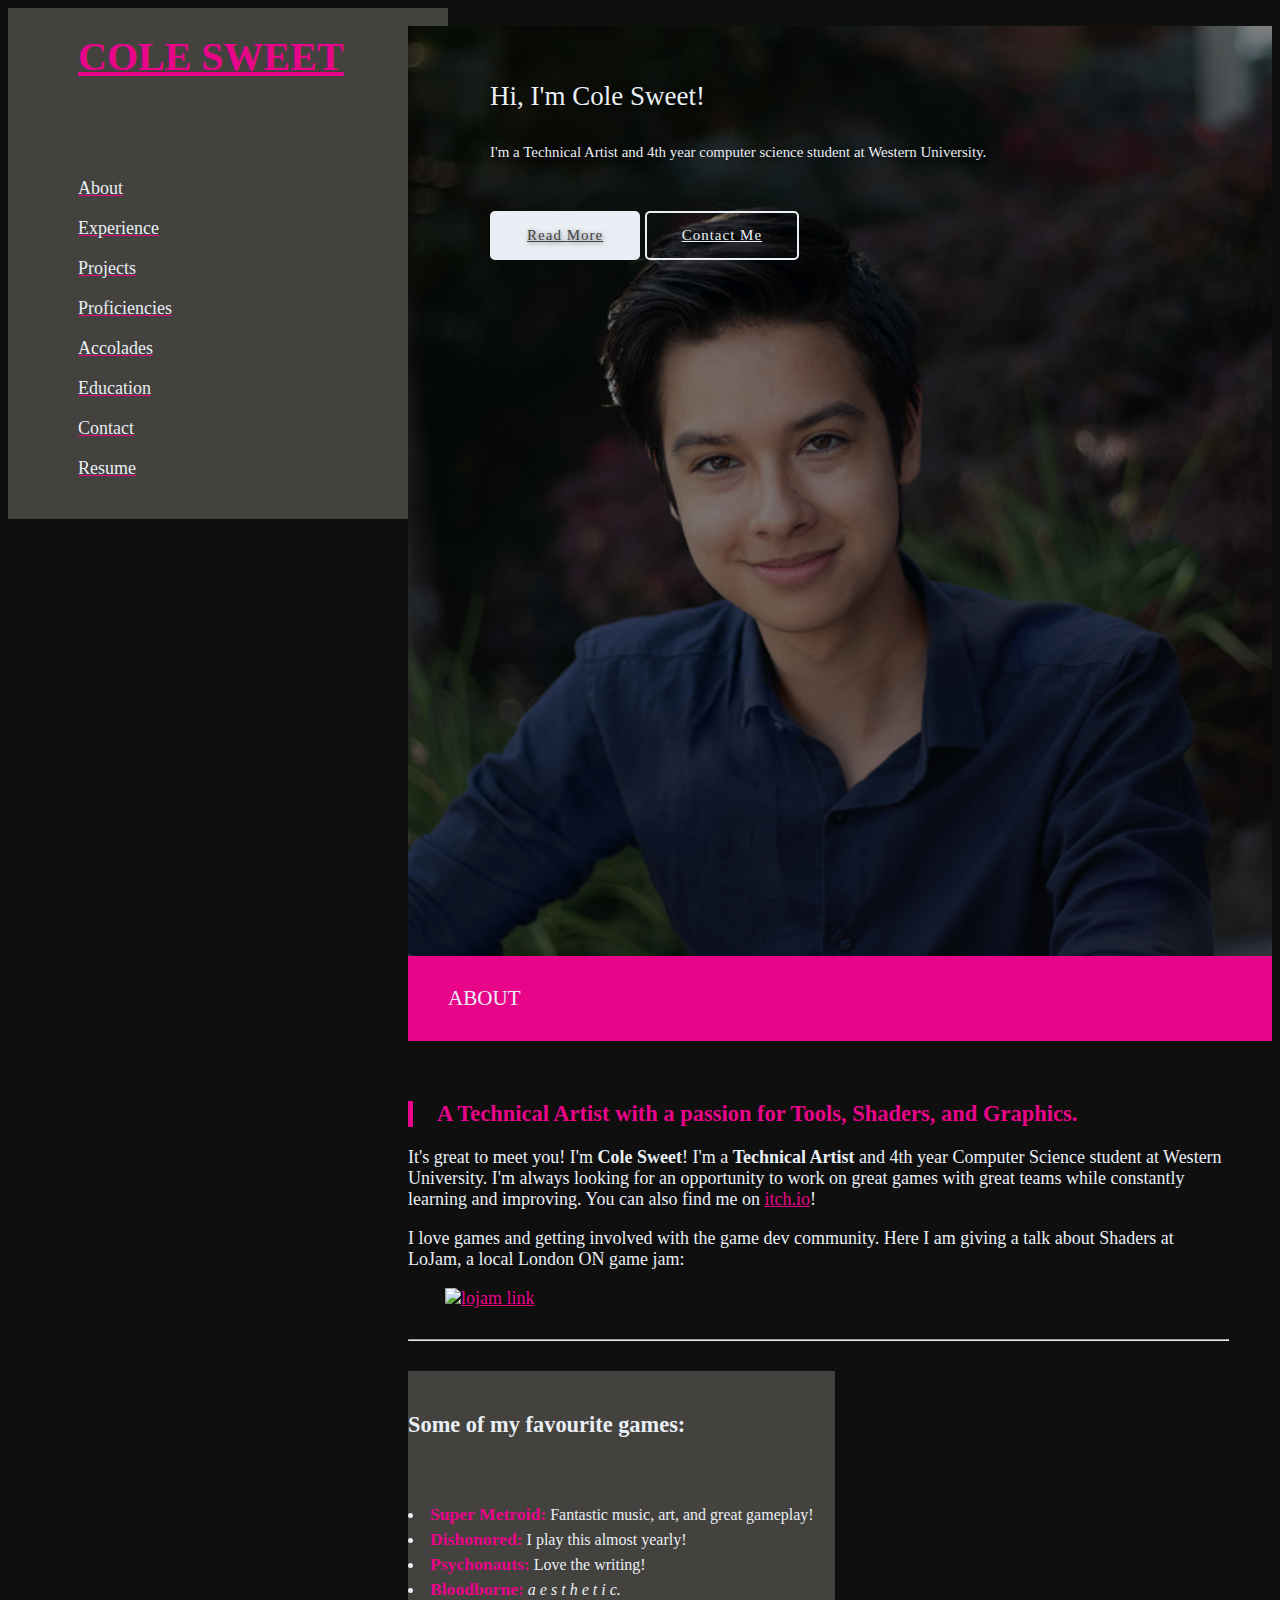
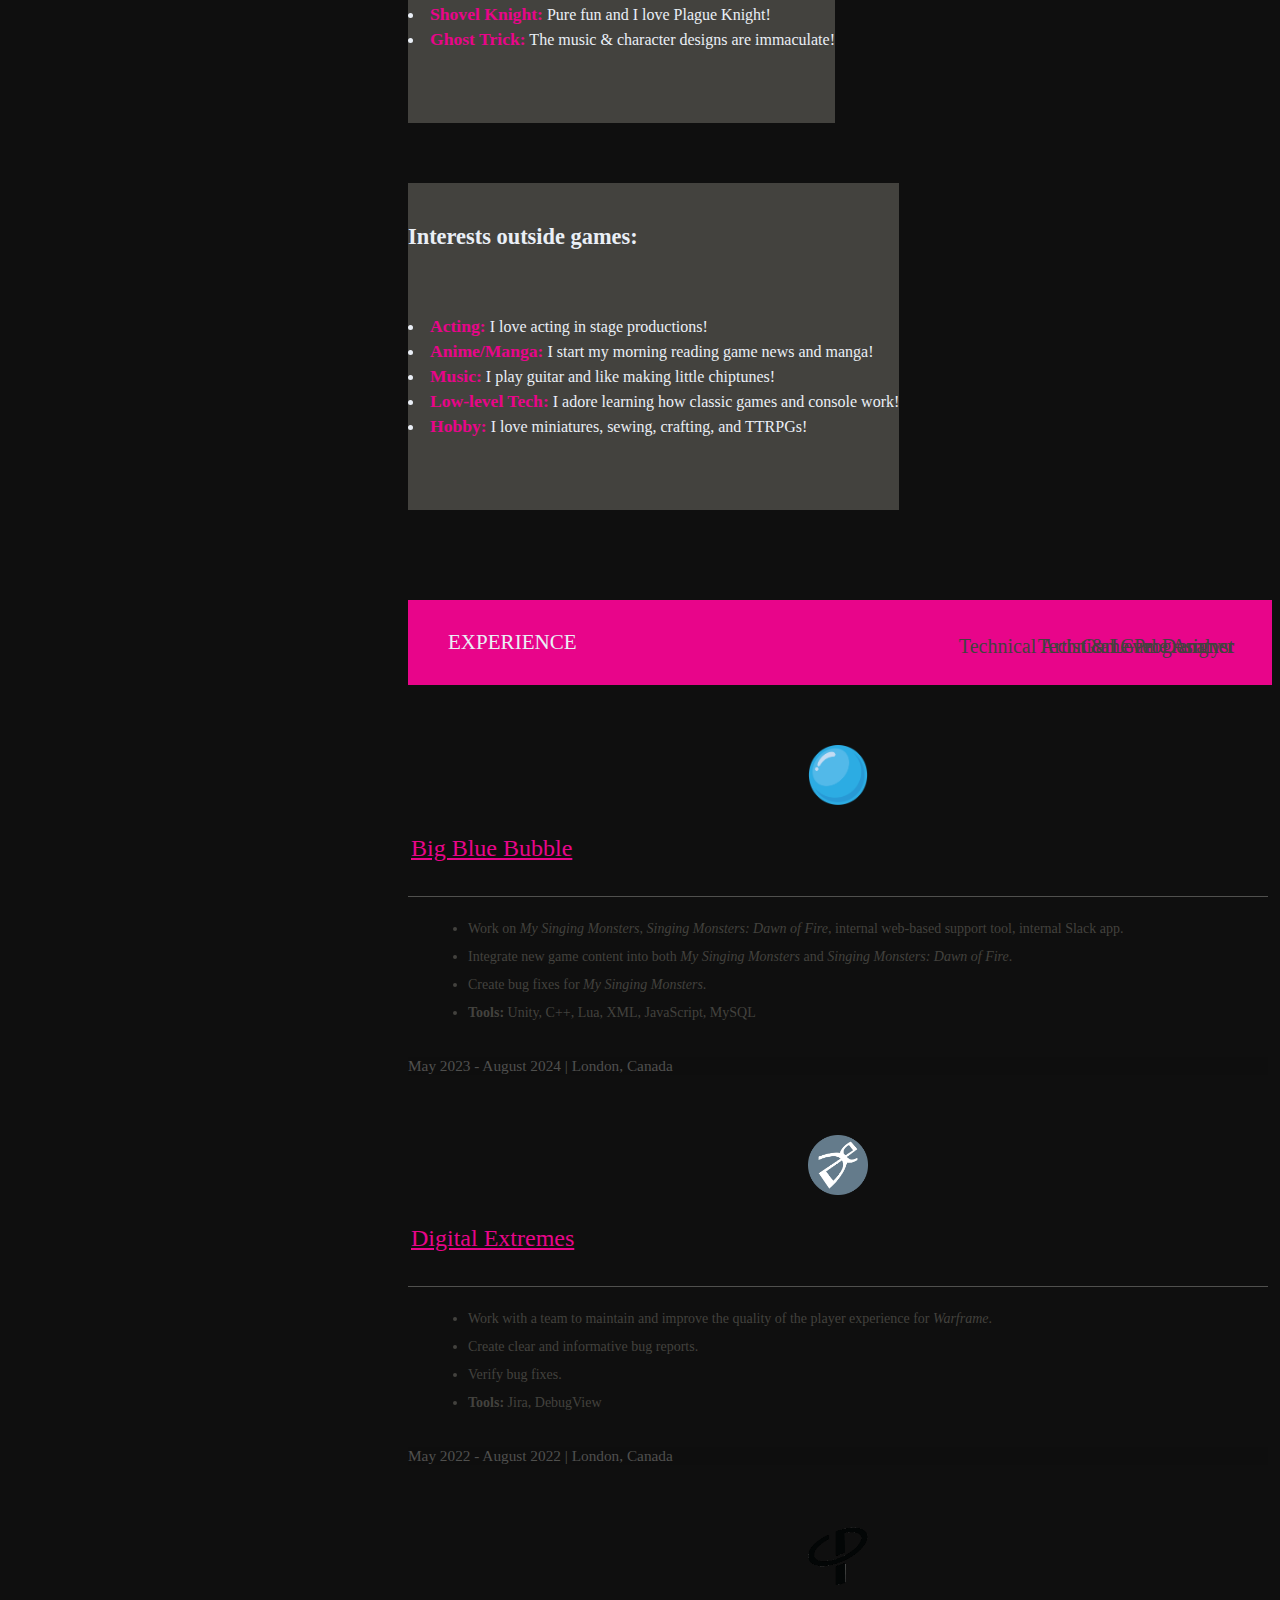
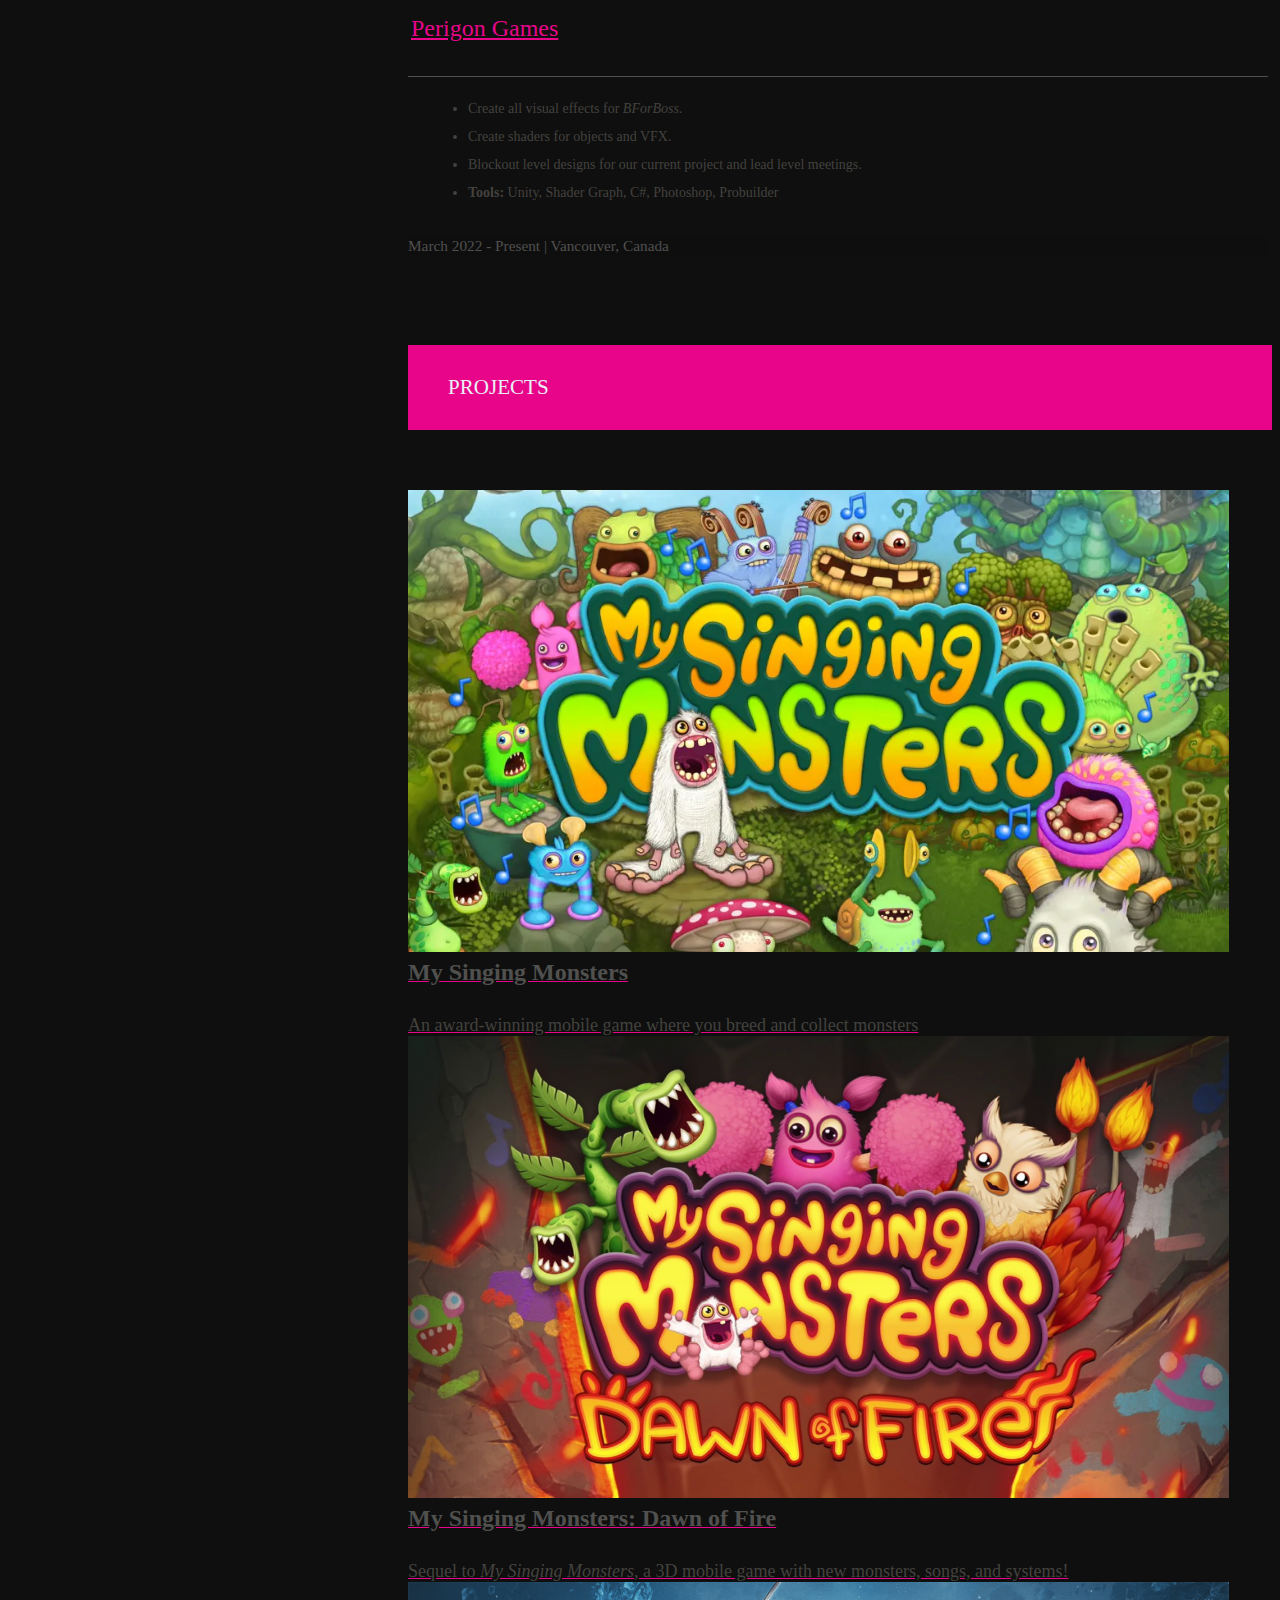
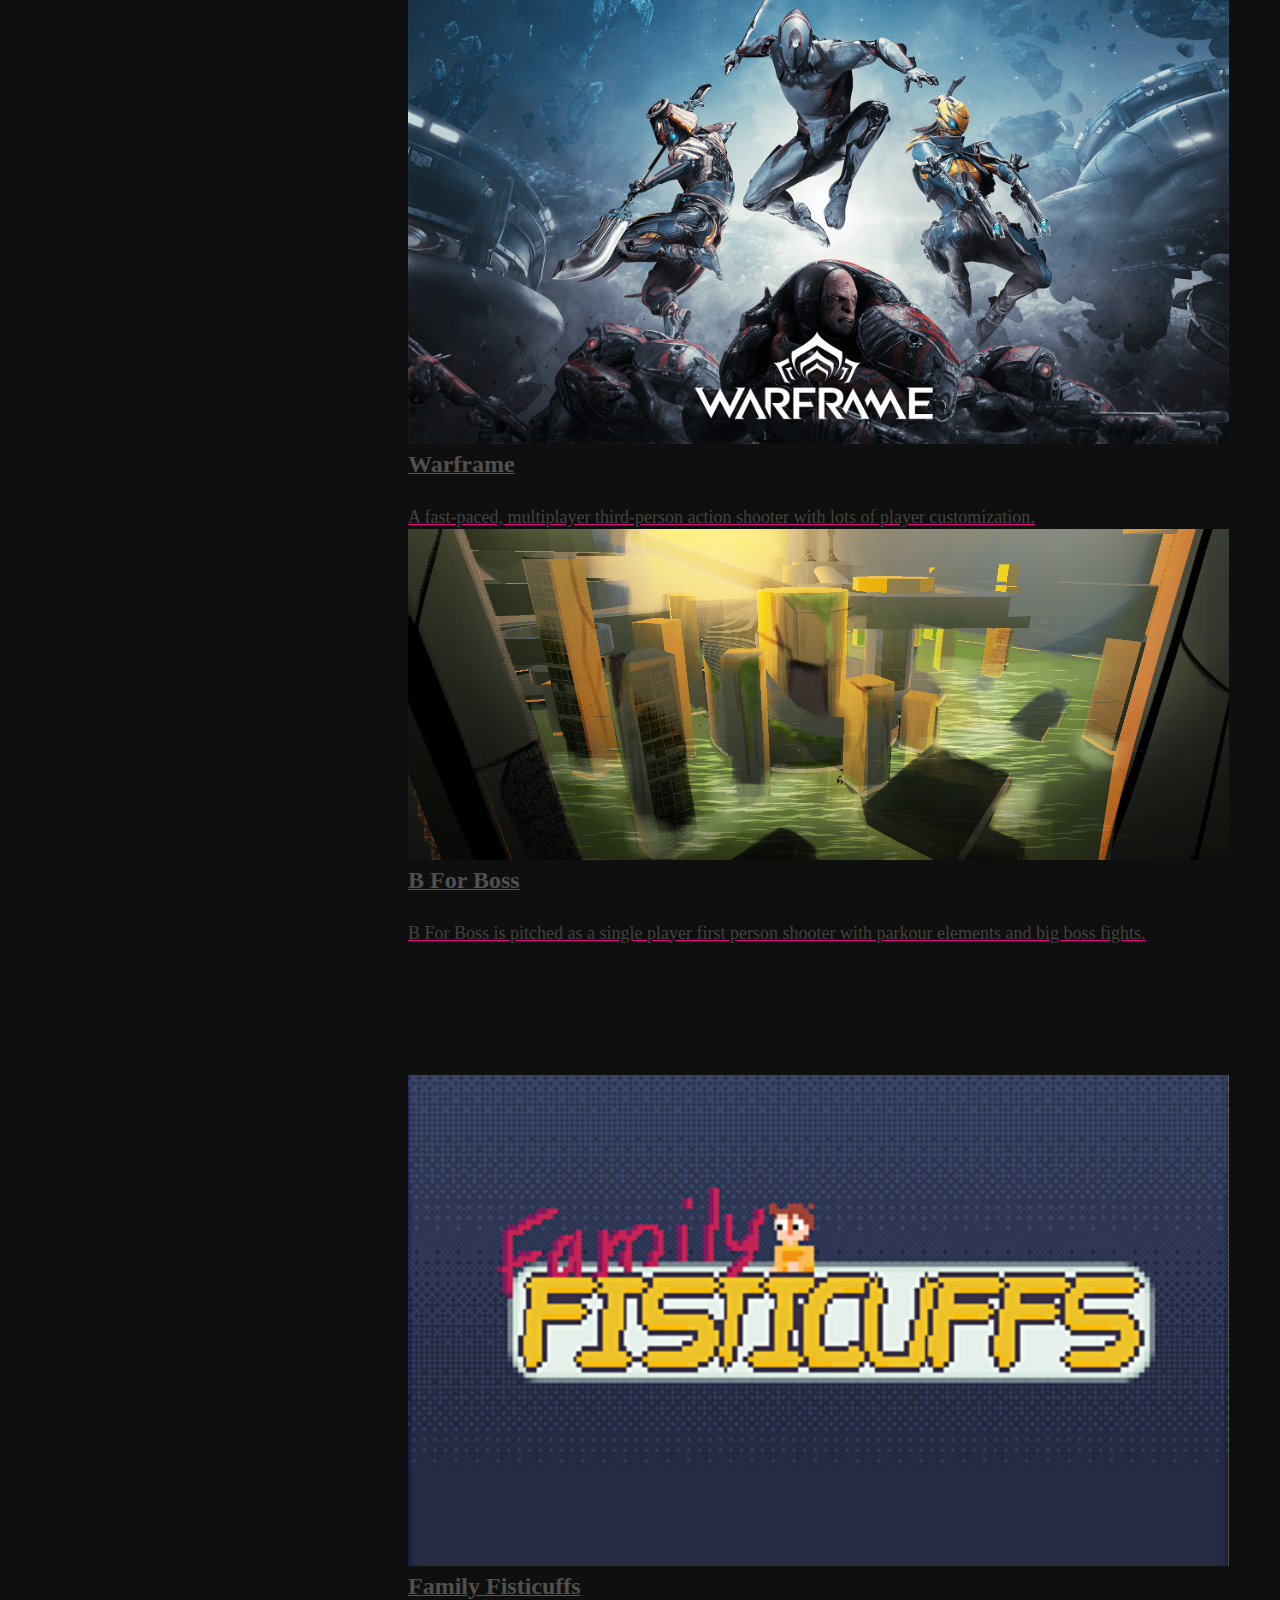
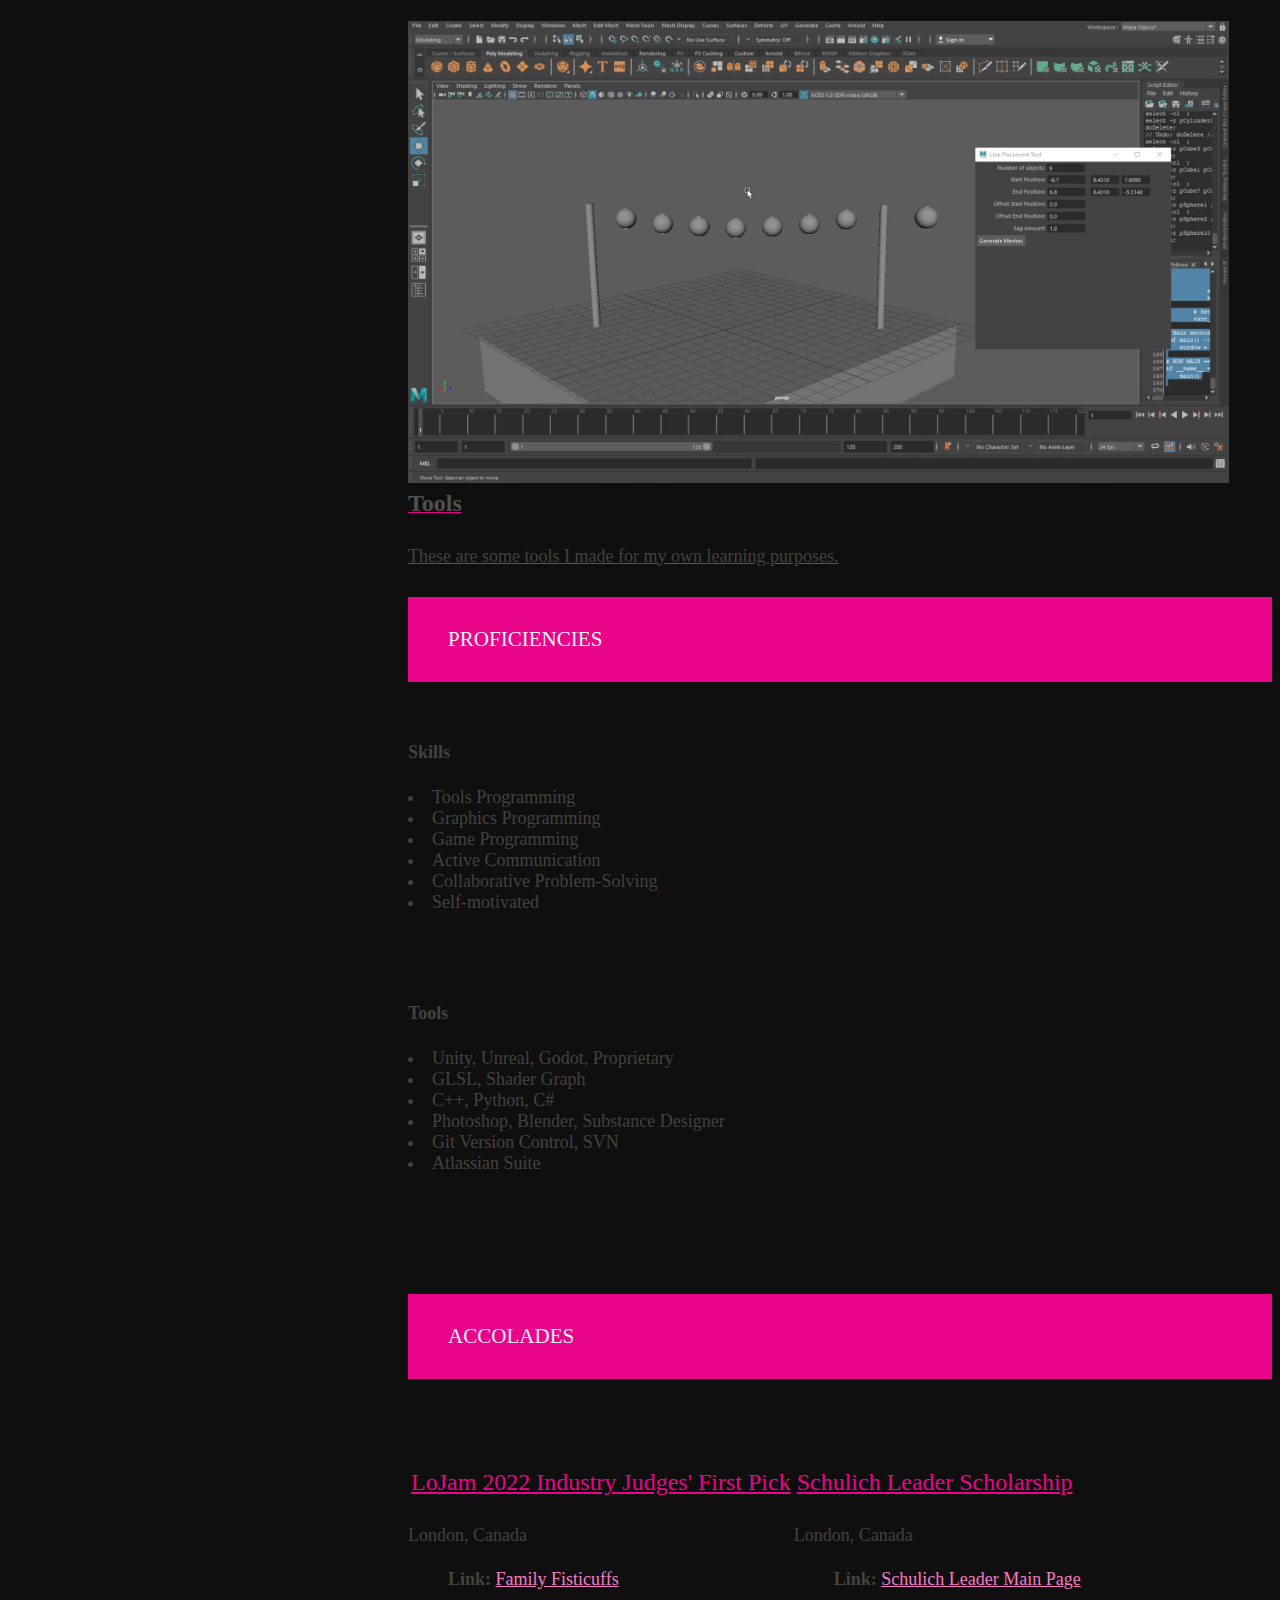
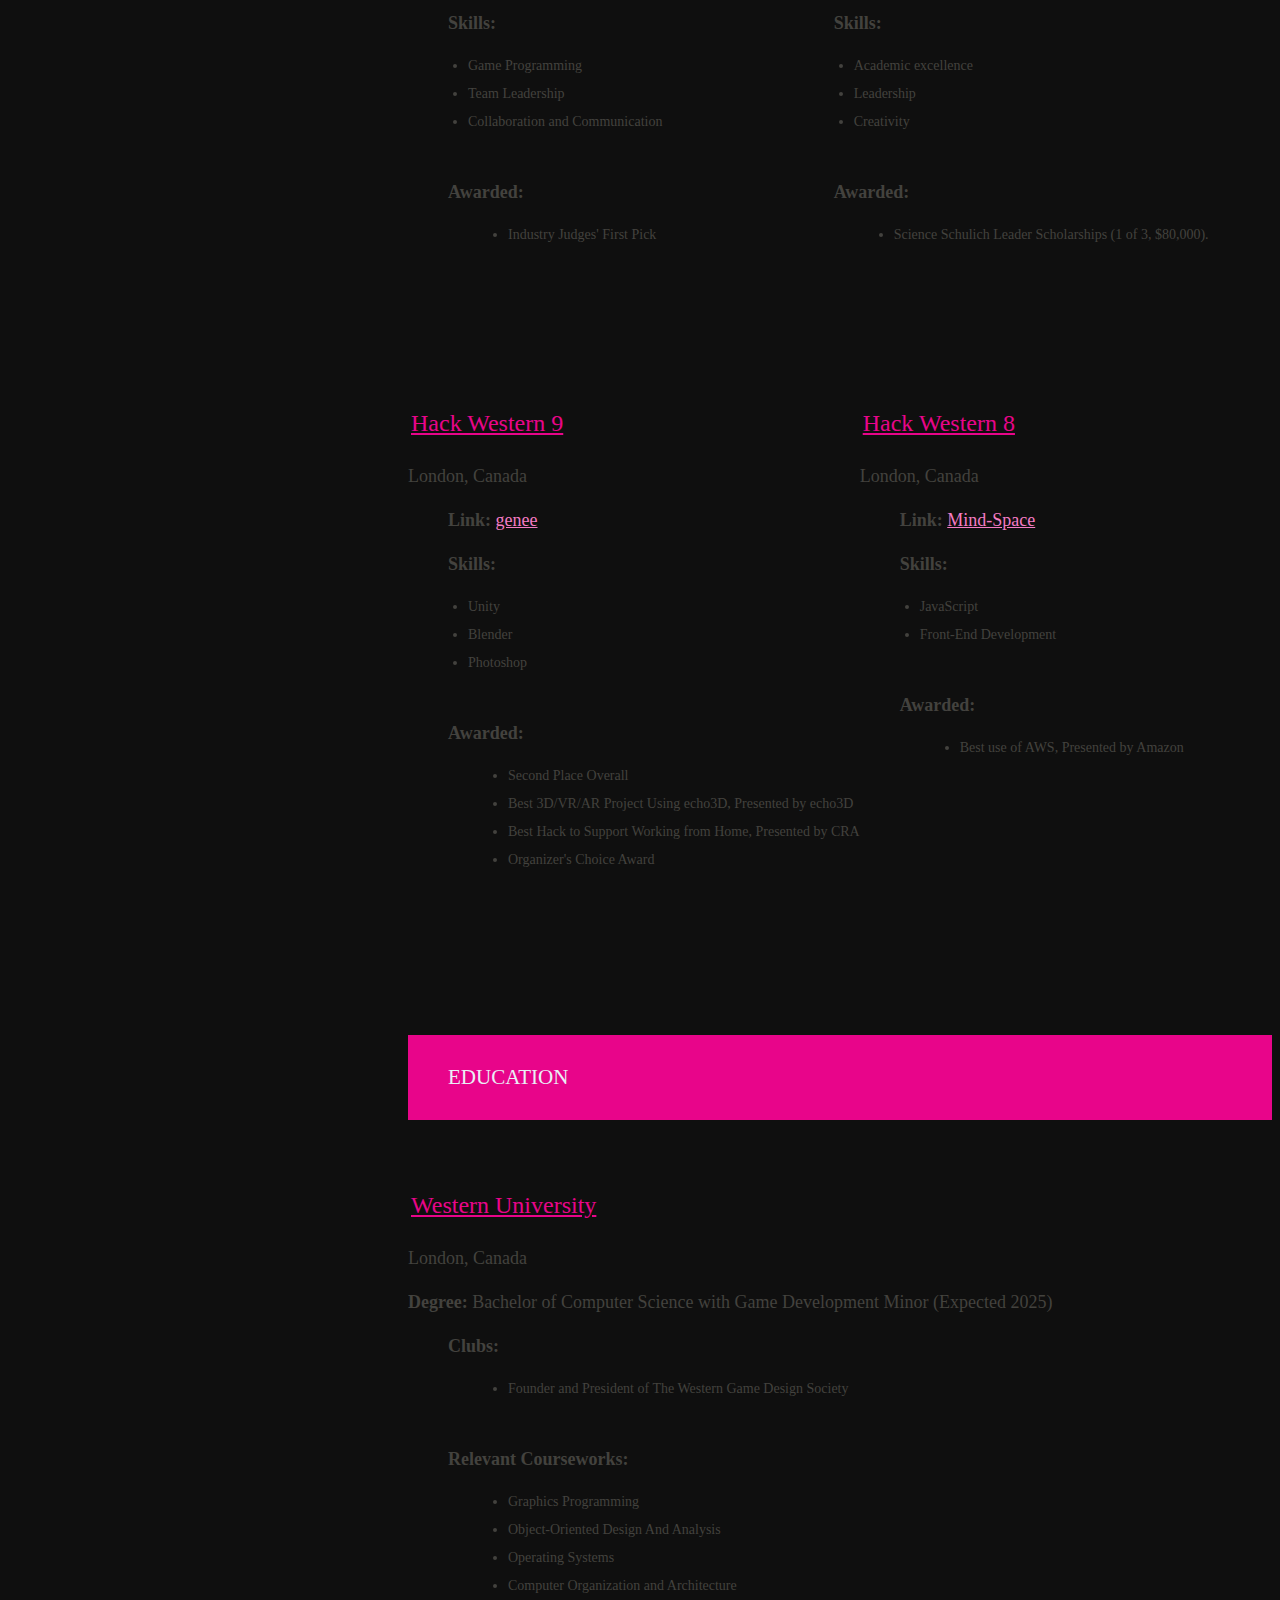
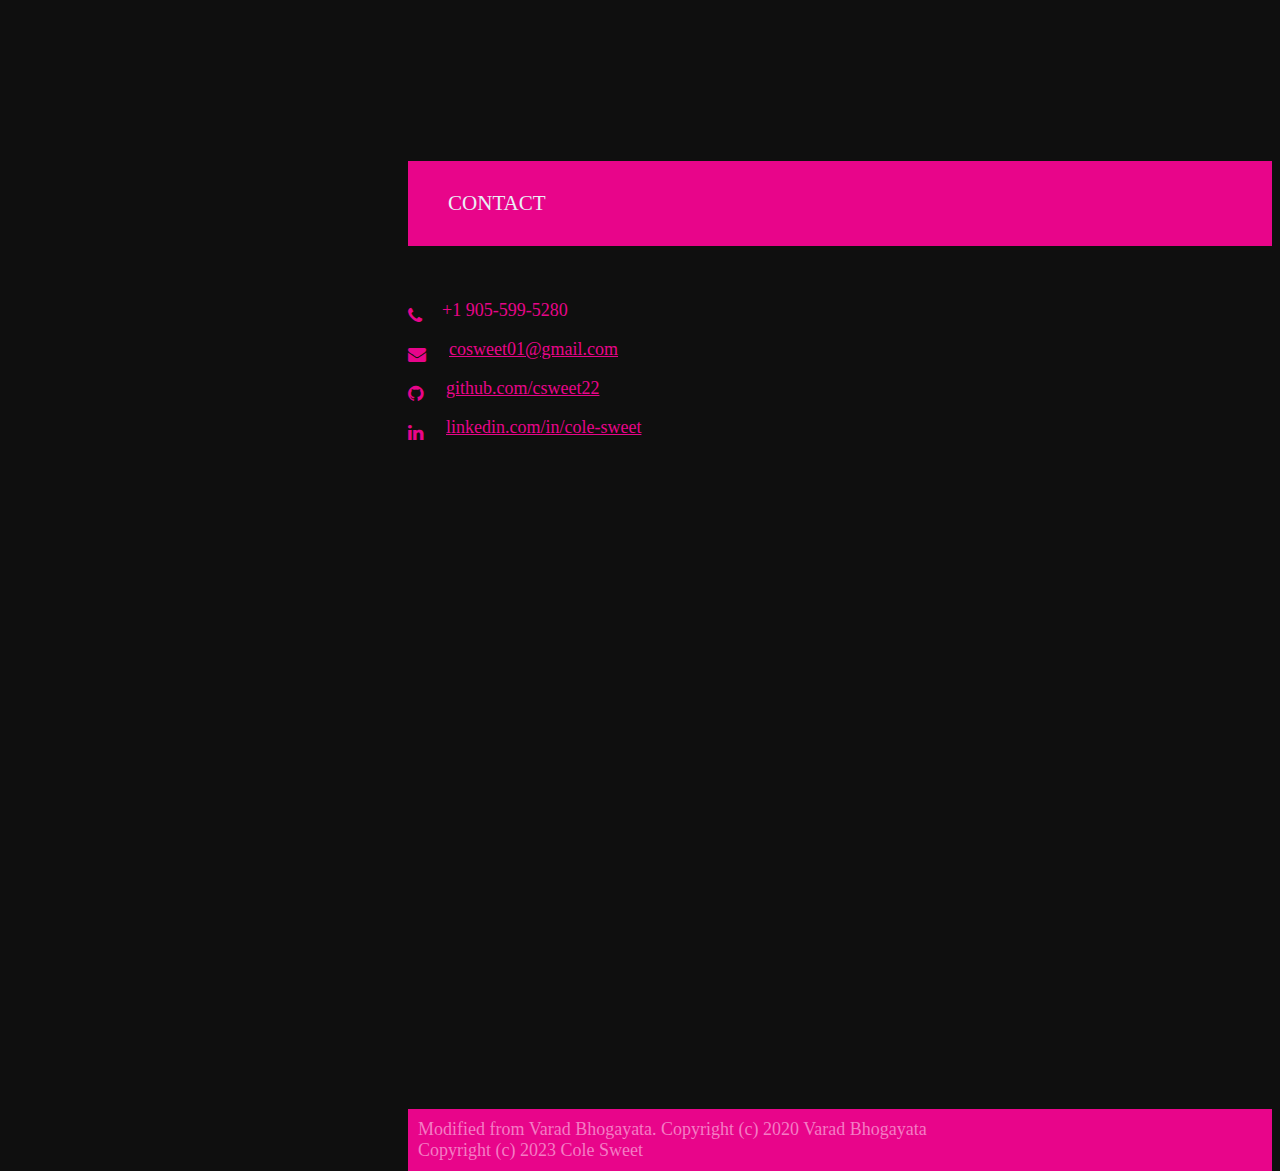
==== commit 1b9e0451: "Gen 2" ====
--- a/index.html
+++ b/index.html
@@ -26,27 +26,27 @@
     <ul class="side-nav fixed section table-of-contents">
 
       <li class="logo">
-        <a id="logo-container" aria-label="Navigate to the beginning of the page" href="#intro"
-          class="brand-logo grey-blue-text">
+        <a aria-label="Navigate to the beginning of the page" href="#intro"
+          class="brand-logo">
           <h1 style="font-size: 2.5rem;"> <b>COLE SWEET</b> </h1>
         </a>
       </li>
 
       <li class="bold">
-        <a aria-label="Navigate to the About section" href="#about" class=" waves-dark primary-text"><i
+        <a aria-label="Navigate to the About section" href="#about" class="primary-text"><i
             class="mdi-social-person small"></i><span>About</span></a>
       </li>
 
       <li class="bold">
         <a aria-label="Navigate to the Experience section" href="#experience"
-          class=" waves-dark primary-text"><i
+          class="primary-text"><i
             class="mdi-action-trending-up small"></i><span>Experience</span></a>
       </li>
 
       <li class="bold">
         <!-- mdi-av-web small
              mdi-av-my-library-books small-->
-        <a aria-label="Navigate to the Projects section" href="#projects" class=" waves-dark primary-text"><i
+        <a aria-label="Navigate to the Projects section" href="#projects" class="primary-text"><i
             class="mdi-av-web small"></i><span>Projects</span></a>
       </li>
 
@@ -58,12 +58,12 @@
         mdi-av-equalizer
         -->
         <a aria-label="Navigate to the Proficiencies section" href="#proficiencies"
-          class=" waves-dark primary-text"><i class="mdi-av-equalizer small"></i><span>Proficiencies</span></a>
-      </li>
-
-
-      <li class="bold">
-        <a aria-label="Navigate to the About section" href="#accolades" class=" waves-dark primary-text"><i
+          class="primary-text"><i class="mdi-av-equalizer small"></i><span>Proficiencies</span></a>
+      </li>
+
+
+      <li class="bold">
+        <a aria-label="Navigate to the About section" href="#accolades" class="primary-text"><i
             class="mdi-action-description small"></i><span>Accolades </span></a>
       </li>
 
@@ -71,7 +71,7 @@
         <!--
         ICONS:
         -->
-        <a aria-label="Navigate to the Education section" href="#education" class=" waves-dark primary-text"><i
+        <a aria-label="Navigate to the Education section" href="#education" class="primary-text"><i
             class="mdi-social-school small"></i><span>Education</span></a>
       </li>
 
@@ -81,7 +81,7 @@
         2. mdi-content-mail
         3. mdi-communication-email
         -->
-        <a aria-label="Navigate to the Contact section" href="#contact" class=" waves-dark primary-text"><i
+        <a aria-label="Navigate to the Contact section" href="#contact" class="primary-text"><i
             class="mdi-content-mail small"></i><span>Contact</span></a>
       </li>
 
@@ -96,10 +96,10 @@
         -->
         <!-- <a aria-label="Open Cole's resume in a new tab" href="#resume" target="_blank"
           onclick="window.open('https://drive.google.com/file/d/1vYi-bMyIsZPve0x_clxY8xsDtiHiOMd3/view?usp=sharing')"
-          class=" waves-dark primary-text"><i class="mdi-file-folder-open small"></i><span>Resume</span></a> -->
+          class="primary-text"><i class="mdi-file-folder-open small"></i><span>Resume</span></a> -->
         <a aria-label="Open Cole's resume in a new tab"
           href="https://csweet22.github.io/assets/resume/cole_sweet_resume.pdf" target="_blank"
-          class=" waves-dark primary-text"><i class="mdi-file-attachment small"></i><span>Resume</span></a>
+          class="primary-text"><i class="mdi-file-attachment small"></i><span>Resume</span></a>
       </li>
     </ul>
   </nav>
@@ -118,40 +118,40 @@
   <nav class="hide-on-large only">
     <ul id="slide-out" class="side-nav">
       <li class="bold">
-        <a aria-label="Navigate to the About section" href="#about" class=" waves-dark primary-text"><i
+        <a aria-label="Navigate to the About section" href="#about" class="primary-text"><i
             class="mdi-social-person small"></i><span>About</span></a>
       </li>
       <li class="bold">
         <a aria-label="Navigate to the Experience section" href="#experience"
-          class=" waves-dark primary-text"><i
+          class="primary-text"><i
             class="mdi-action-trending-up small"></i><span>Experience</span></a>
       </li>
       <li class="bold">
-        <a aria-label="Navigate to the Projects section" href="#projects" class=" waves-dark primary-text"><i
+        <a aria-label="Navigate to the Projects section" href="#projects" class="primary-text"><i
             class="mdi-av-my-library-books small"></i><span>Projects</span></a>
       </li>
       <li class="bold">
         <a aria-label="Navigate to the Proficiencies section" href="#proficiencies"
-          class=" waves-dark primary-text"><i
+          class="primary-text"><i
             class="mdi-action-assessment small"></i><span>Proficiencies</span></a>
       </li>
       <li class="bold">
-        <a aria-label="Navigate to the About section" href="#accolades" class=" waves-dark primary-text"><i
+        <a aria-label="Navigate to the About section" href="#accolades" class="primary-text"><i
             class="mdi-action-description small"></i><span>Accolades </span></a>
       </li>
 
       <li class="bold">
-        <a aria-label="Navigate to the Education section" href="#education" class=" waves-dark primary-text"><i
+        <a aria-label="Navigate to the Education section" href="#education" class="primary-text"><i
             class="mdi-social-school small"></i><span>Education</span></a>
       </li>
       <li class="bold">
-        <a aria-label="Navigate to the Contact section" href="#contact" class=" waves-dark primary-text"><i
+        <a aria-label="Navigate to the Contact section" href="#contact" class="primary-text"><i
             class="mdi-content-mail small"></i><span>Contact</span></a>
       </li>
       <li class="bold">
         <a aria-label="Open Cole's Resume in a new tab"
           href="https://csweet22.github.io/assets/resume/cole_sweet_resume.pdf" target="_blank"
-          class=" waves-dark primary-text"><i class="mdi-file-folder-open small"></i><span>Resume</span></a>
+          class="primary-text"><i class="mdi-file-folder-open small"></i><span>Resume</span></a>
       </li>
     </ul>
   </nav>
@@ -186,13 +186,13 @@
 
           </h2>
         </blockquote>
-        <p>
+        <p class="white-text">
           It's great to meet you! I'm <b>Cole Sweet</b>! I'm a <b>Technical Artist</b> and 4th year Computer Science
           student at Western University.
           I'm always looking for an opportunity to work on great games with great teams while constantly learning and
           improving. You can also find me on <a href="https://zapchi.itch.io" target="_blank">itch.io</a>!
         </p>
-        <p>I love games and getting involved with the game dev community. Here I am giving a talk about Shaders at
+        <p class="white-text">I love games and getting involved with the game dev community. Here I am giving a talk about Shaders at
           LoJam, a local London ON game jam:
         </p>
 
@@ -785,7 +785,7 @@
     </section>
     <!-- Eight Section: Contact -->
     <section id="license" class="">
-      <p class="page-title primary-bg" style="padding: 10px; color: var(--lorange); margin-bottom: -10px;">
+      <p class="page-title primary-bg" style="padding: 10px; margin-bottom: -10px;">
         Modified from Varad Bhogayata.
         Copyright (c) 2020 Varad Bhogayata <br> Copyright (c) 2023 Cole Sweet </p>
     </section>
--- a/assets/css/style.css
+++ b/assets/css/style.css
@@ -4,13 +4,19 @@
 :root {
   --navbar_size: 400px;
   --orange: #e7530b;
+  --magenta: #e8058a;
+  --lmagenta: #f47cc4;
   --lorange: #f79c63;
-  --white: #f6eeea;
-  --grey: #433e3e;
-  --lgrey: #504e4e;
-  --navbar_color: var(--white);
+  --black: #0F0F0F;
+  --white: #eaeff6;
+  --grey: #43423e;
+  --lgrey: #50504e;
+  --navbar_bg_color: var(--grey);
+  --navbar_text_color: var(--white);
   --light_text: var(--white);
   --dark_text: var(--grey);
+  --primary-color: var(--magenta);
+  --primary_bg: var(--black);
 }
 
 .white-text {
@@ -22,20 +28,21 @@
 }
 
 .primary-text {
-  color: var(--orange) !important;
+  color: var(--primary-color) !important;
 }
 
 .primary-bg {
-  background-color: var(--orange) !important;
+  background-color: var(--primary-color) !important;
 }
 
 body {
   color: var(--grey);
+  background-color: var(--primary_bg);
   font-size: 18px;
 }
 
 a {
-  color: var(--orange);
+  color: var(--primary-color);
 }
 
 main {
@@ -43,8 +50,8 @@
 }
 
 blockquote {
-  border-left: 5px solid var(--orange);
-  color: var(--orange);
+  border-left: 5px solid var(--primary-color);
+  color: var(--primary-color);
   font-size: 125%;
   font-weight: 400;
   margin: 20px 0;
@@ -82,7 +89,7 @@
 
 .like-name {
   font-size: 1.1rem;
-  color: var(--orange);
+  color: var(--primary-color);
 }
 
 .like-title {
@@ -123,7 +130,7 @@
 
 ul.side-nav {
   width: var(--navbar_size);
-  background-color: var(--navbar_color);
+  background-color: var(--navbar_bg_color);
 }
 
 ul.side-nav li {
@@ -132,7 +139,7 @@
 
 ul.side-nav.fixed a {
   box-sizing: content-box;
-  color: var(--orange);
+  color: var(--primary-color);
   border: none;
   display: block;
   line-height: 100%;
@@ -140,8 +147,8 @@
 }
 
 ul.side-nav.fixed li.logo {
-  background-color: var(--white);
-  border-bottom: 1px solid var(--white);
+  background-color: var(--navbar_bg_color);
+  border-bottom: 1px solid var(--navbar_bg_color);
   box-sizing: content-box;
   min-height: 90px;
   padding: 30px 30px 40px;
@@ -150,14 +157,14 @@
 /* Format for active section */
 ul.table-of-contents li:not(.logo) a.active,
 ul.table-of-contents li:not(.logo) a:hover {
-  background-color: var(--white);
+  background-color: var(--navbar_bg_color);
   border-left: 3px solid;
 }
 
 /* Navbar text override */
 ul.side-nav.fixed.table-of-contents li:not(.logo) a span,
 ul#slide-out li:not(.logo) a span {
-  color: var(--grey) !important;
+  color: var(--navbar_text_color) !important;
 }
 
 /* TITLE positioning */
@@ -230,7 +237,7 @@
 .card li a {
   margin-right: 0;
   color: var(--grey);
-  border-bottom: 2px solid #ffab40;
+  border-bottom: 2px solid var(--lmagenta);
 }
 
 .card li a:hover {
@@ -272,9 +279,13 @@
   max-height: 60px;
 }
 
+#license {
+  color: var(--lmagenta);
+}
+
 .card-action span {
   font-size: 85%;
-  color: #666;
+  color: var(--lgrey);
 }
 
 .card ul {
@@ -303,6 +314,11 @@
 .card i.right {
   margin-left: 10px;
 }
+
+.card a {
+  color: var(--lmagenta);
+ }
+
 
 a.hoverline {
   border-bottom: 3px solid transparent !important;
@@ -313,7 +329,7 @@
 }
 
 a.hoverline:hover {
-  border-bottom: 3px solid var(--orange) !important;
+  border-bottom: 3px solid var(--primary-color) !important;
 }
 
 #skills .card.large {
@@ -416,7 +432,7 @@
 
   nav a.button-collapse,
   nav a.button-collapse i {
-    color: var(--orange);
+    color: var(--primary-color);
     height: 56px;
     line-height: 56px;
   }
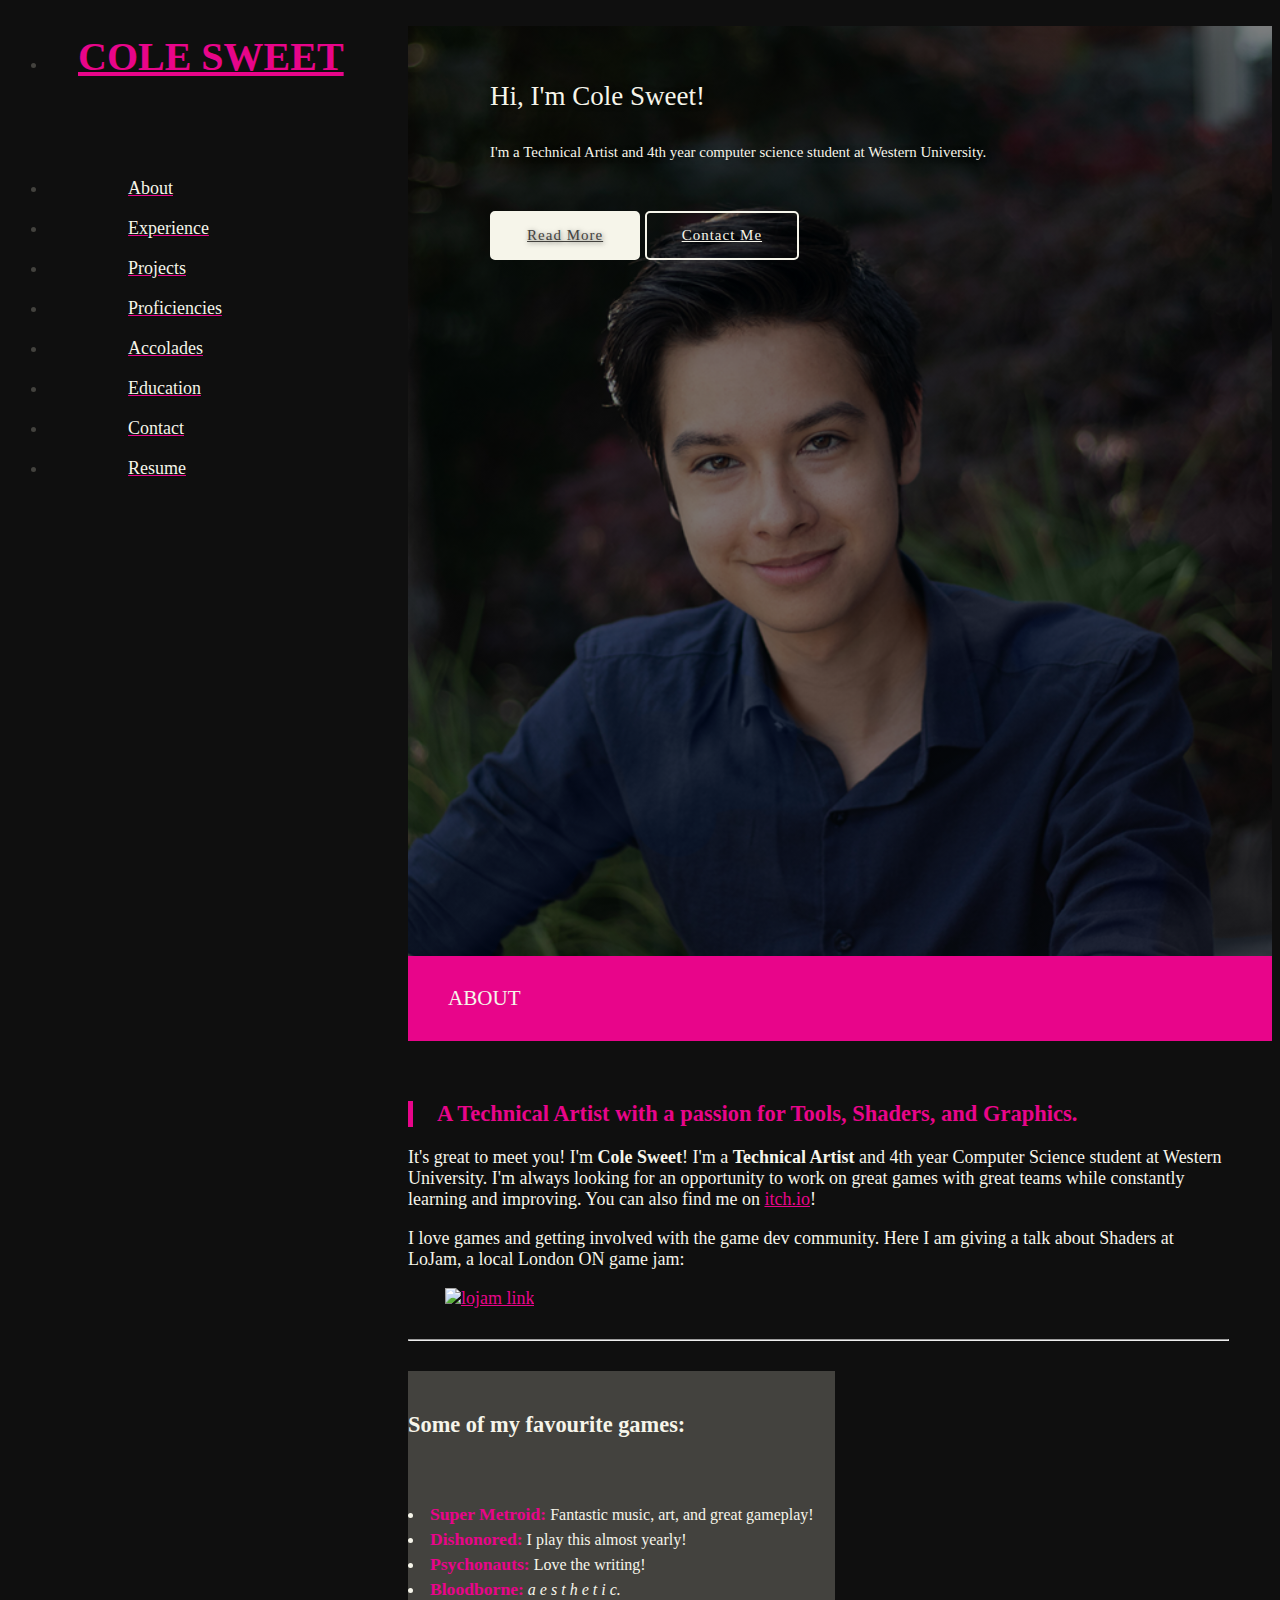
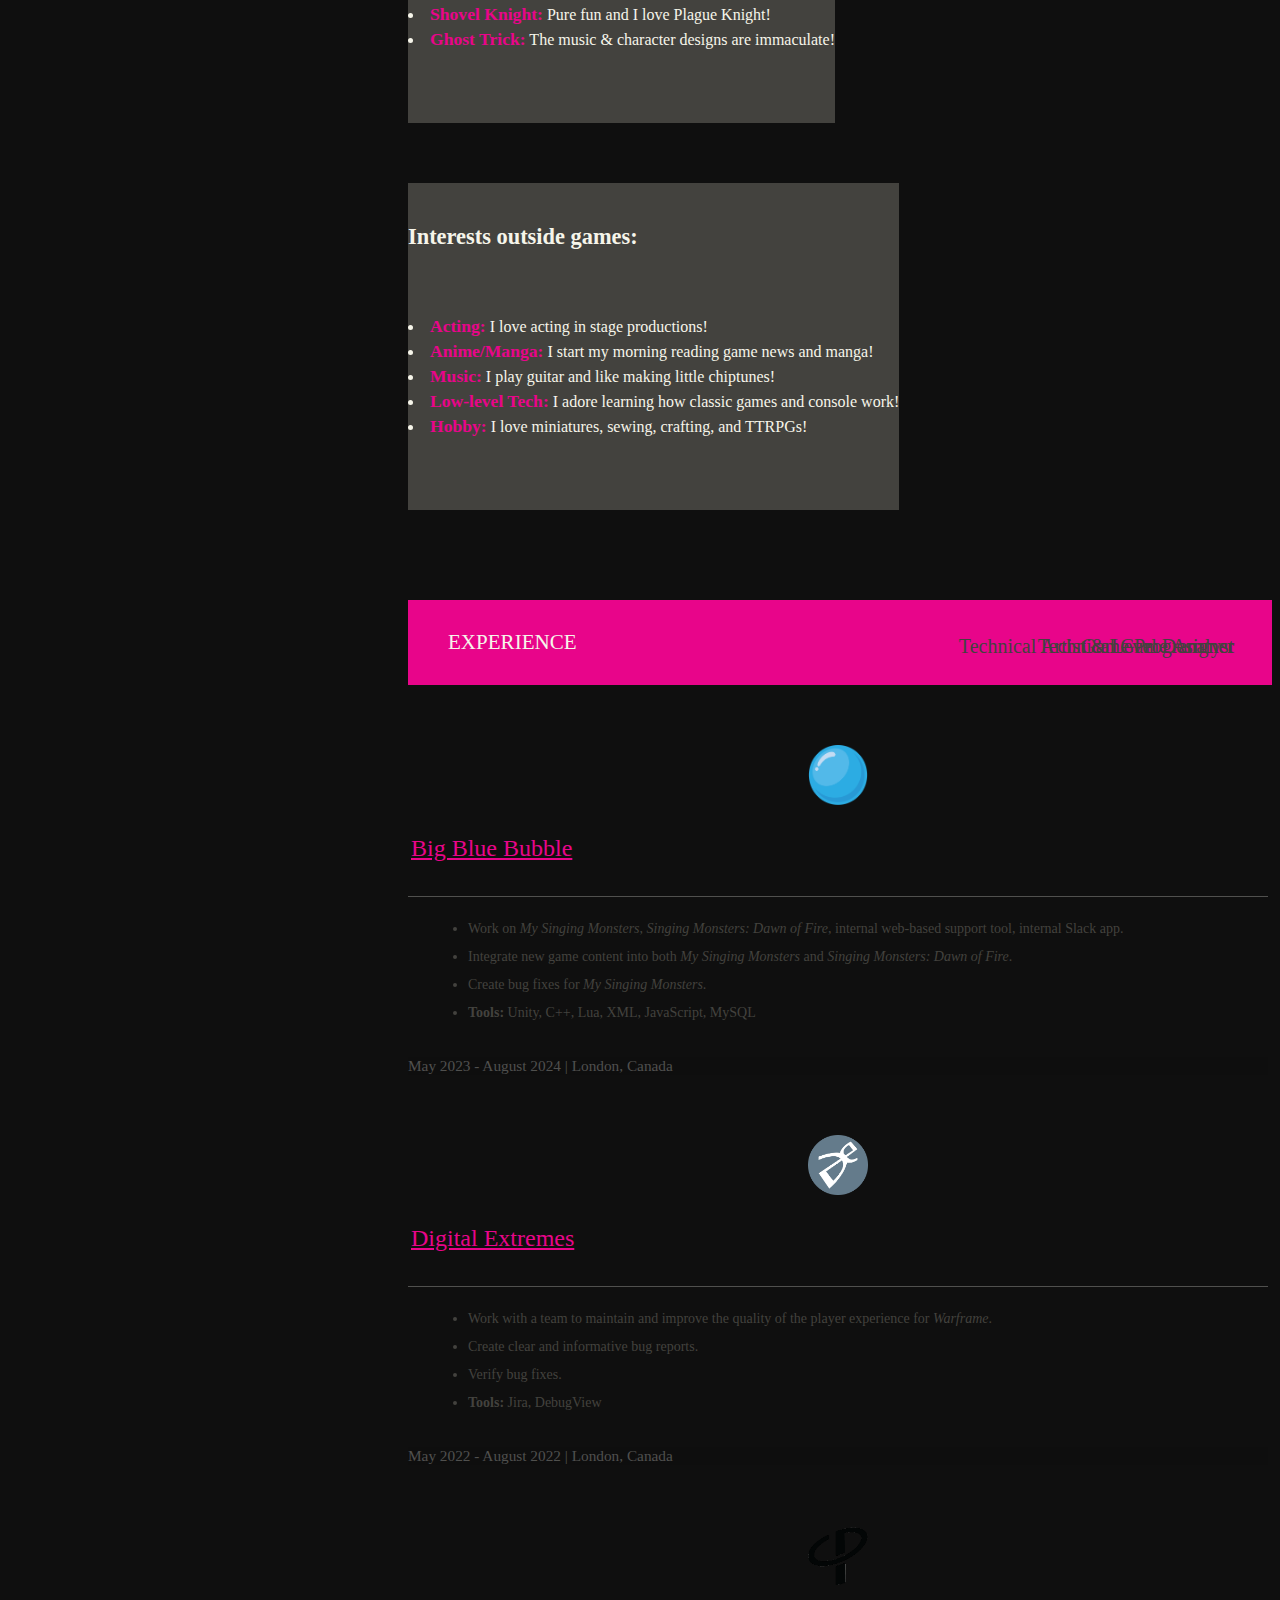
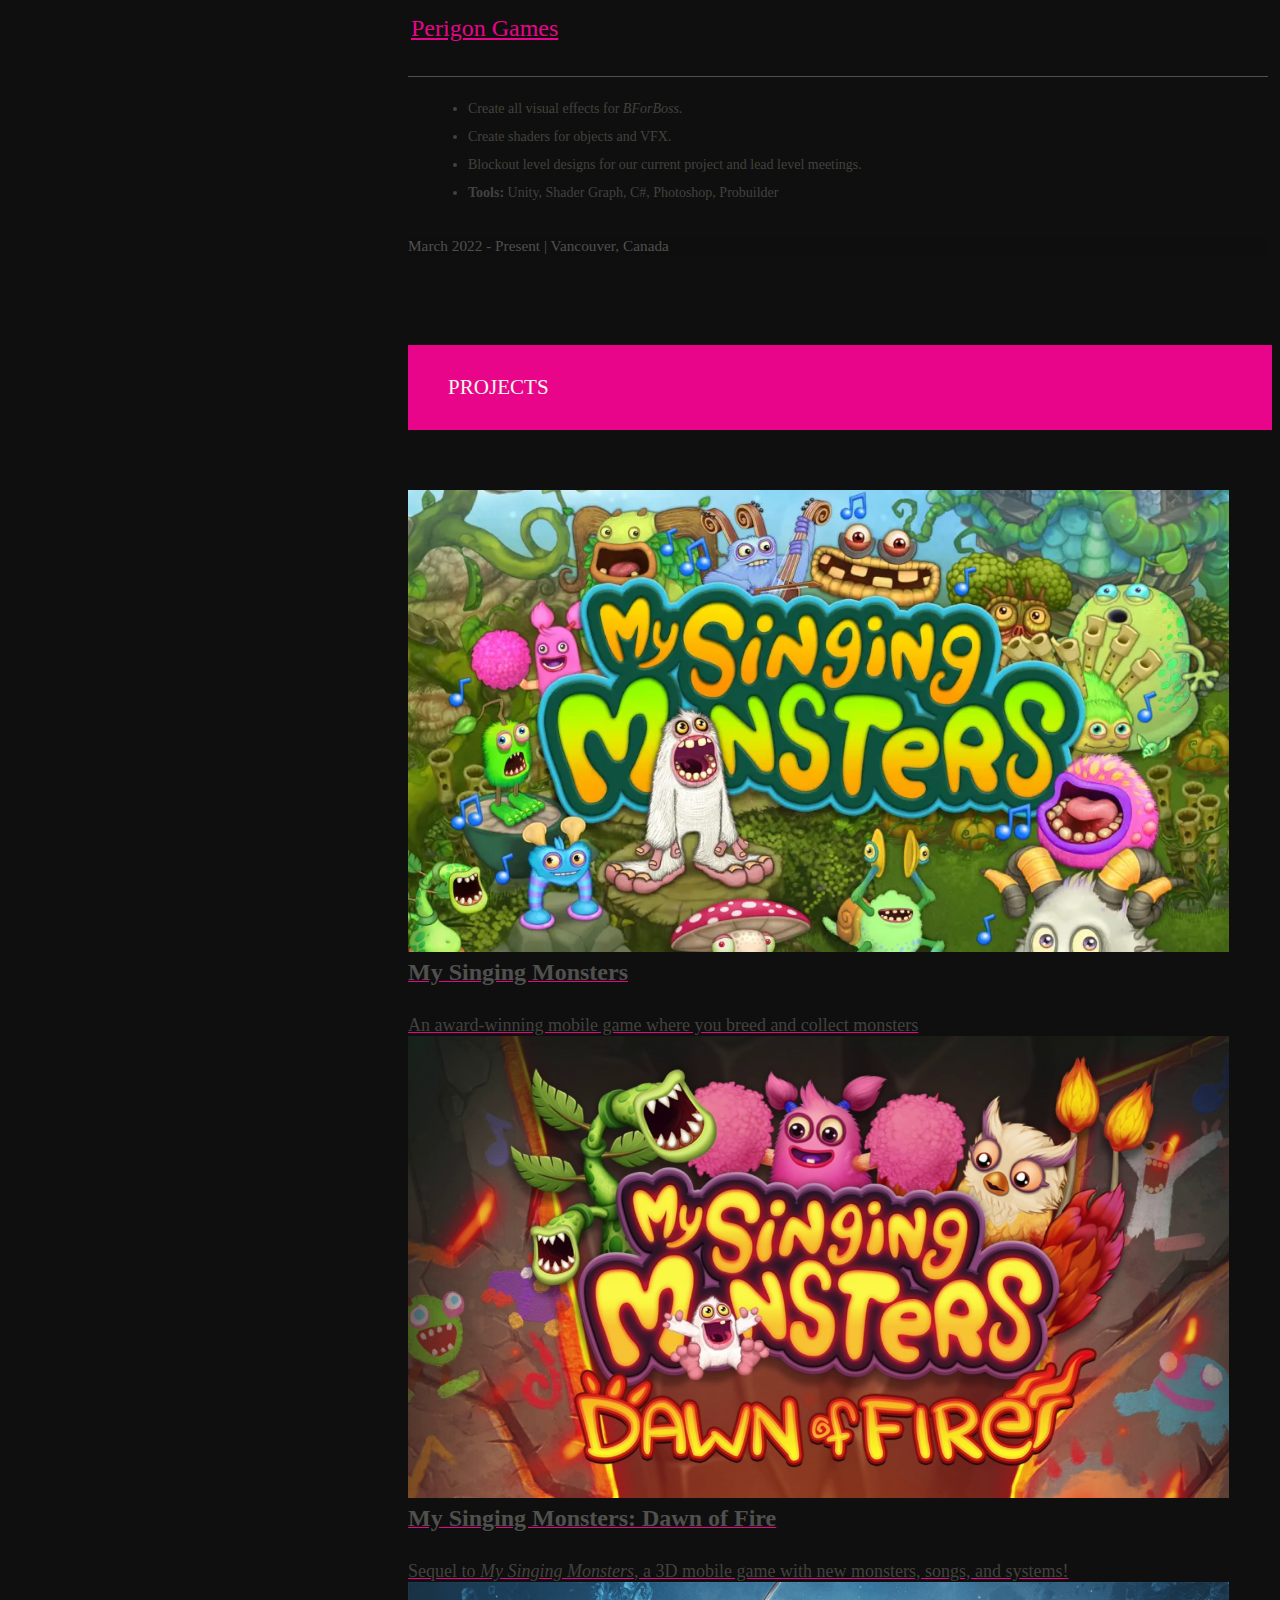
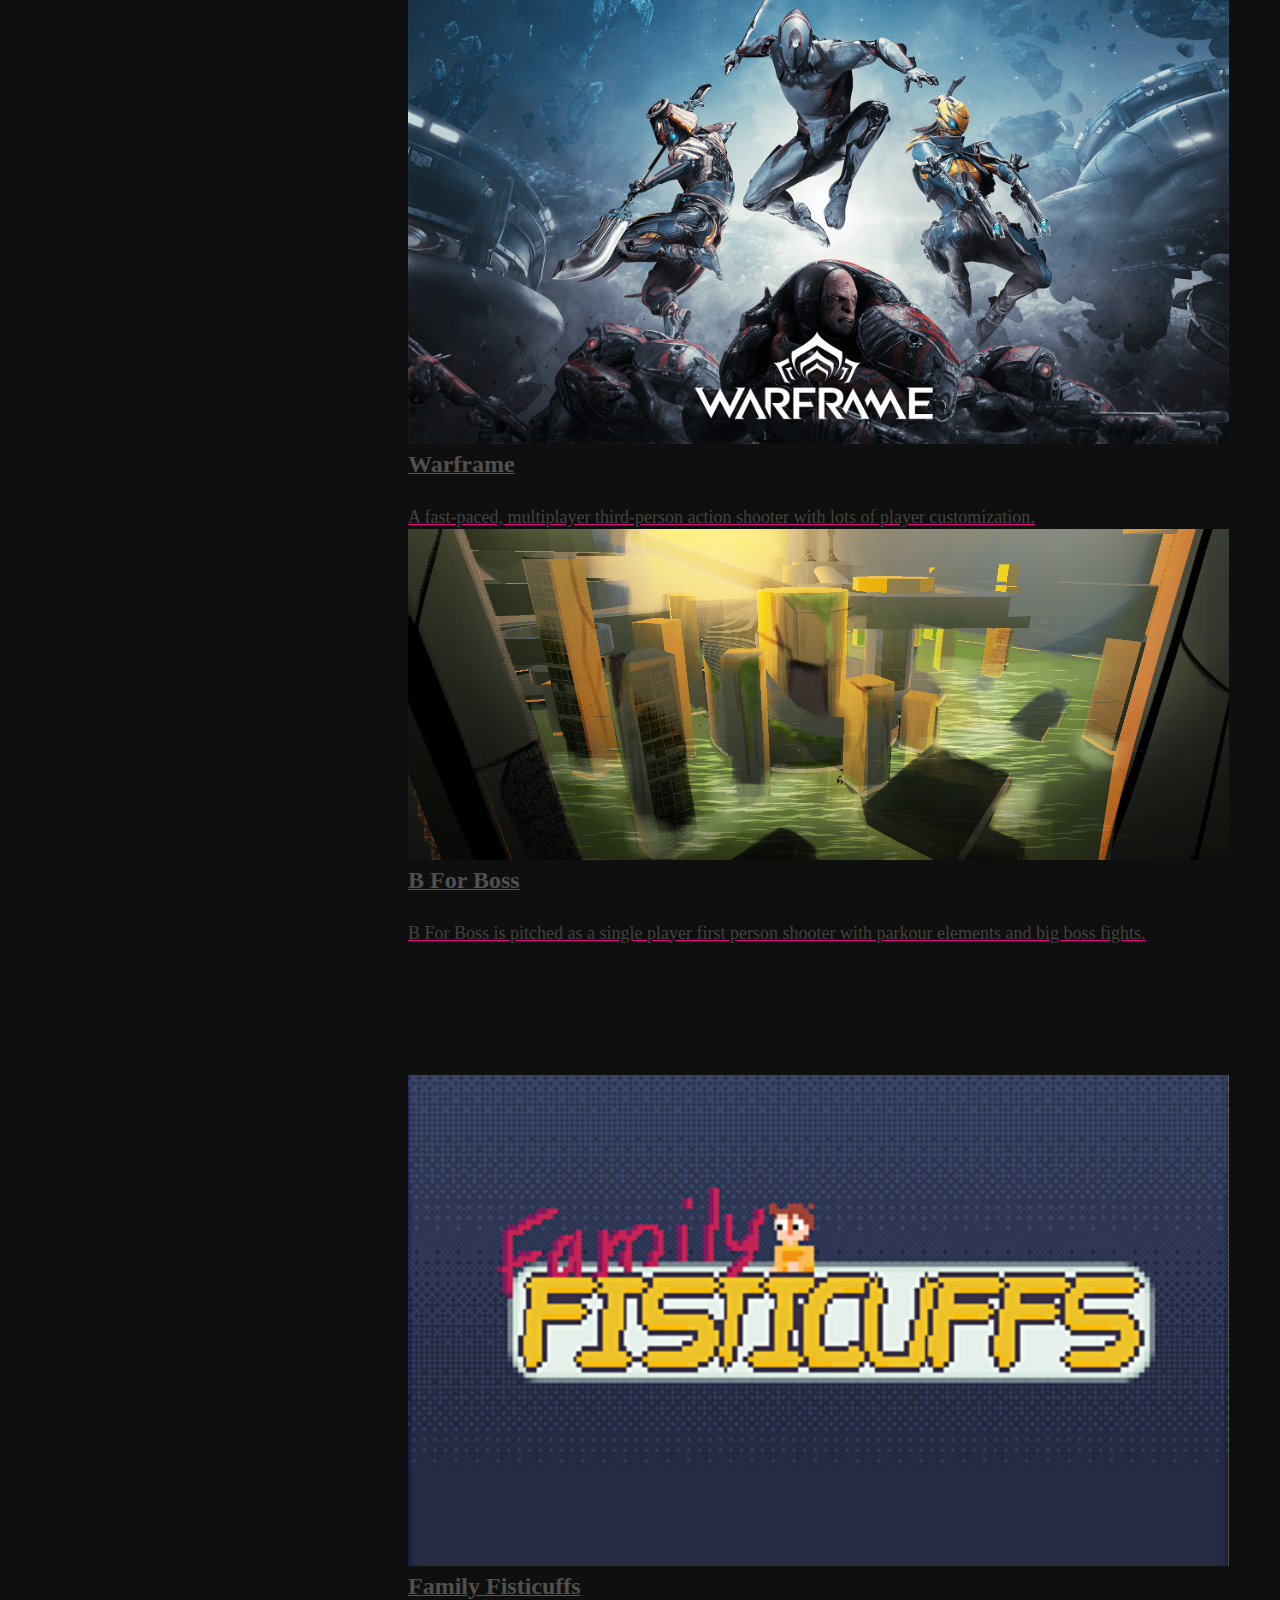
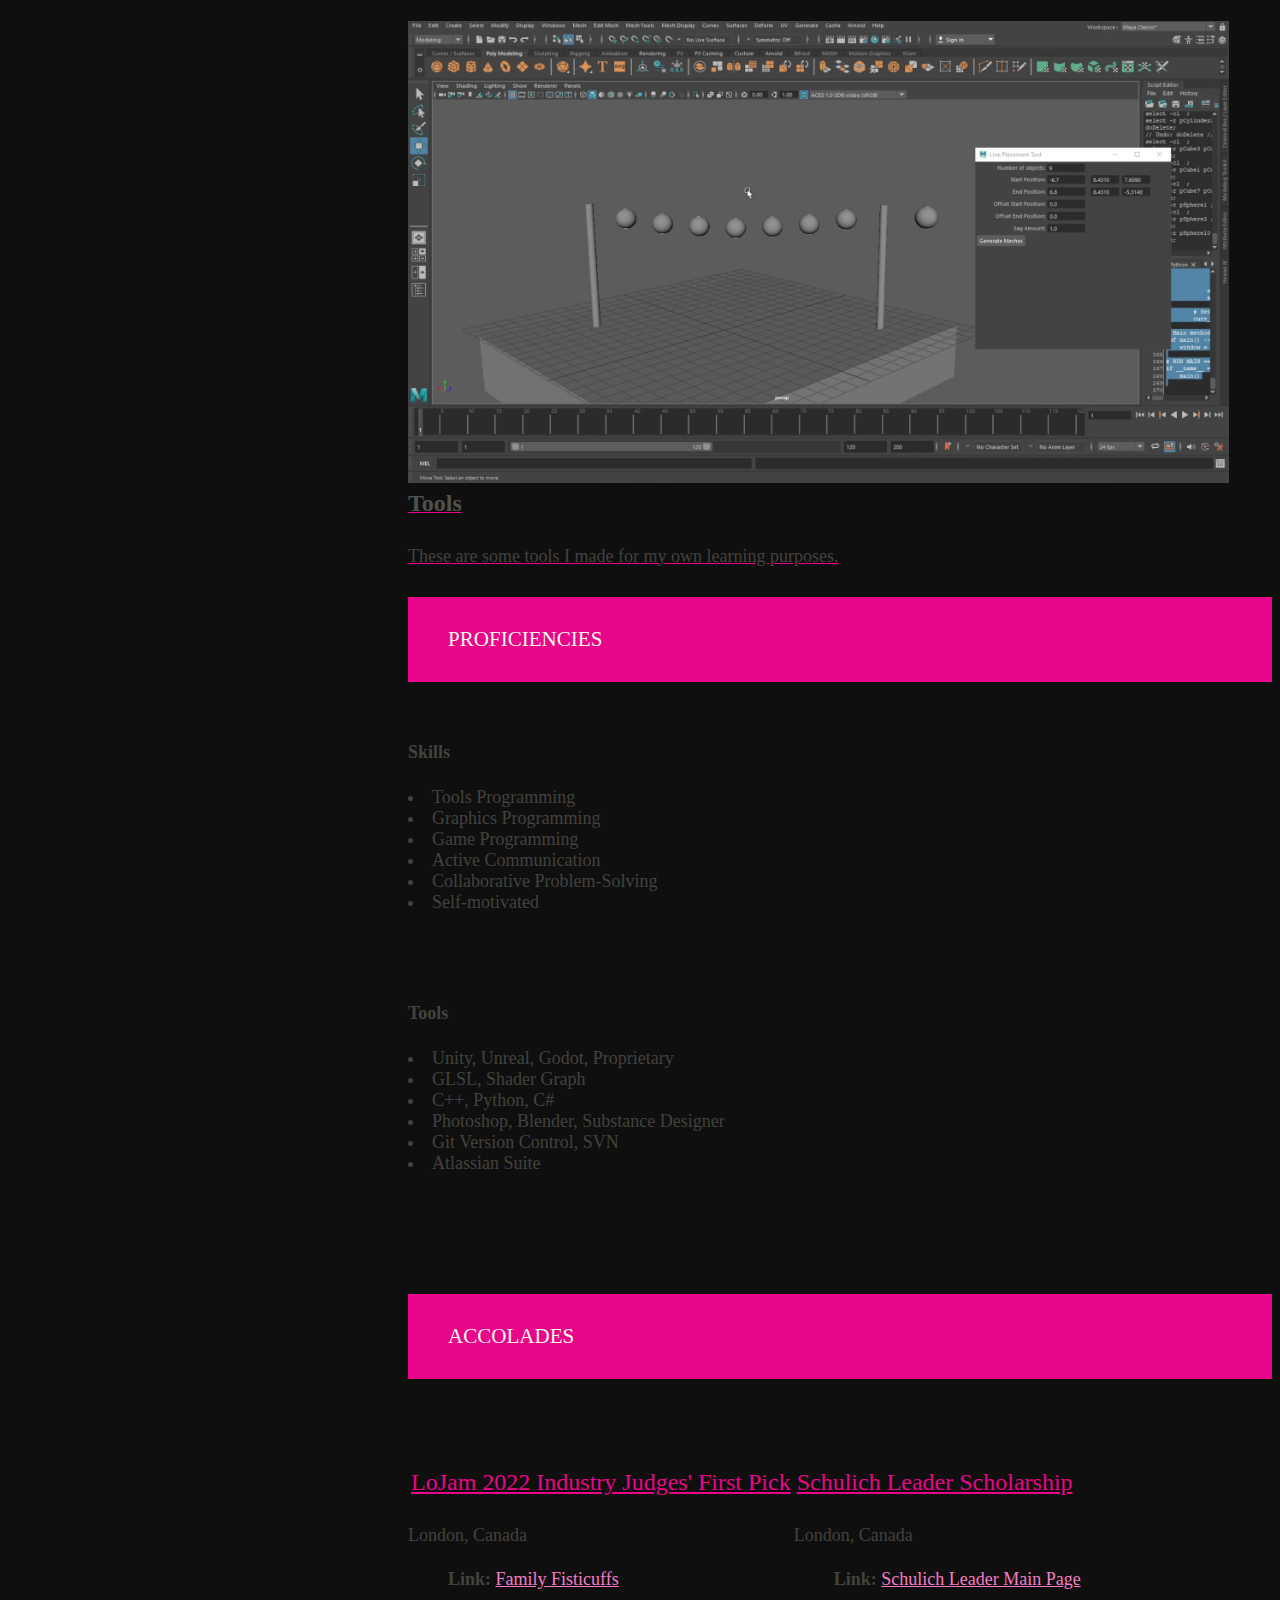
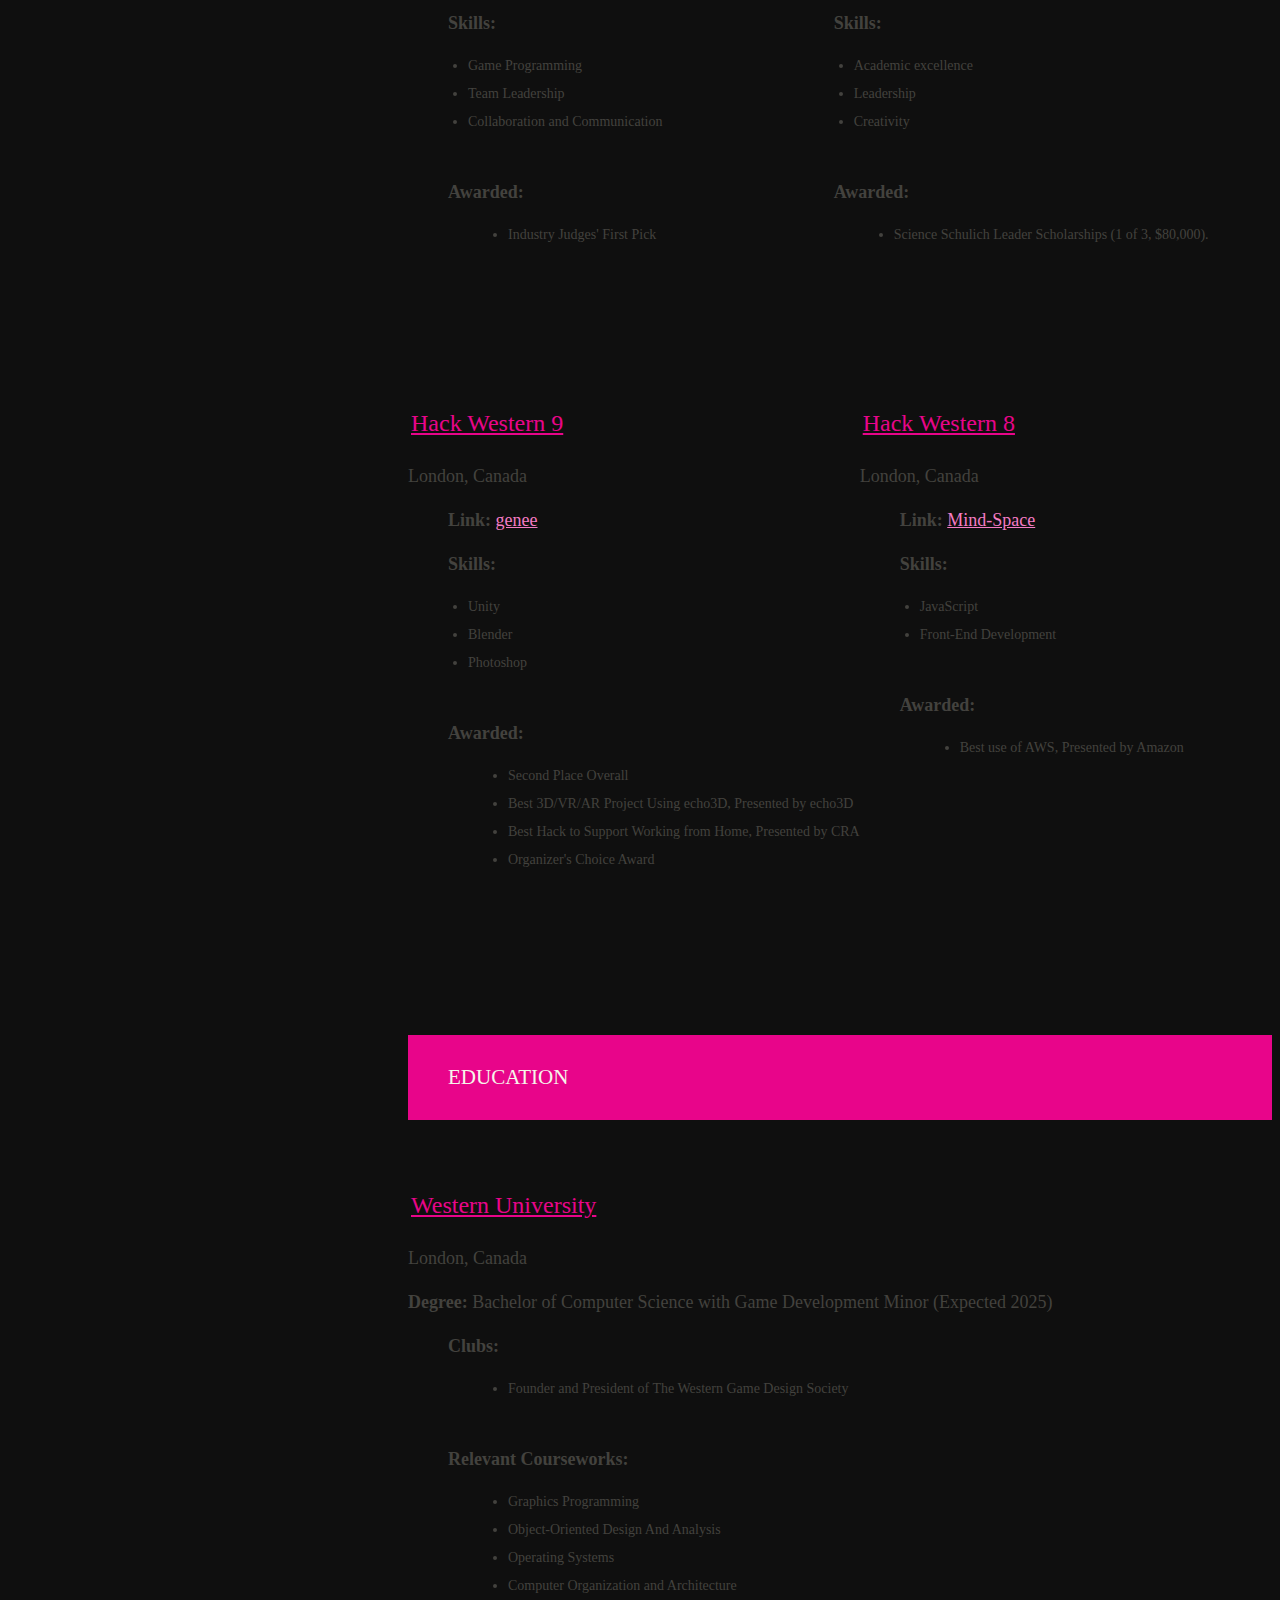
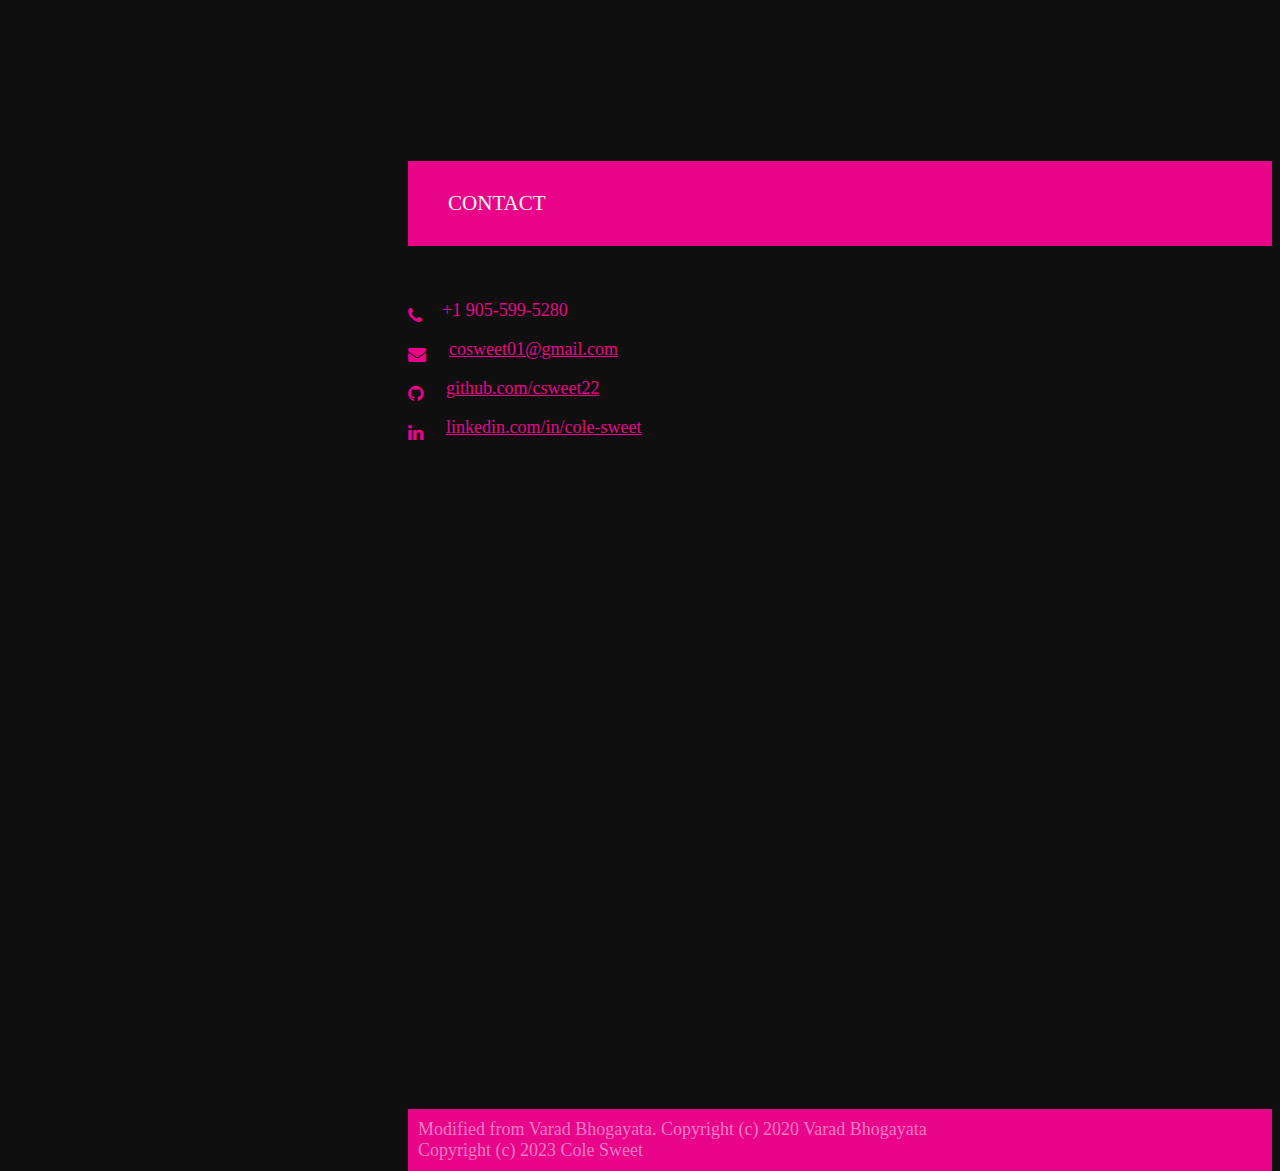
==== commit 8bb6fad7: "yep" ====
--- a/index.html
+++ b/index.html
@@ -32,25 +32,25 @@
         </a>
       </li>
 
-      <li class="bold">
+      <li class="bold main-nav-item">
         <a aria-label="Navigate to the About section" href="#about" class="primary-text"><i
             class="mdi-social-person small"></i><span>About</span></a>
       </li>
 
-      <li class="bold">
+      <li class="bold main-nav-item">
         <a aria-label="Navigate to the Experience section" href="#experience"
           class="primary-text"><i
             class="mdi-action-trending-up small"></i><span>Experience</span></a>
       </li>
 
-      <li class="bold">
+      <li class="bold main-nav-item">
         <!-- mdi-av-web small
              mdi-av-my-library-books small-->
         <a aria-label="Navigate to the Projects section" href="#projects" class="primary-text"><i
             class="mdi-av-web small"></i><span>Projects</span></a>
       </li>
 
-      <li class="bold">
+      <li class="bold main-nav-item">
         <!--
         ICONS:
         mdi-action-assessment
@@ -62,12 +62,12 @@
       </li>
 
 
-      <li class="bold">
+      <li class="bold main-nav-item">
         <a aria-label="Navigate to the About section" href="#accolades" class="primary-text"><i
             class="mdi-action-description small"></i><span>Accolades </span></a>
       </li>
 
-      <li class="bold">
+      <li class="bold main-nav-item">
         <!--
         ICONS:
         -->
@@ -75,7 +75,7 @@
             class="mdi-social-school small"></i><span>Education</span></a>
       </li>
 
-      <li class="bold">
+      <li class="bold main-nav-item">
         <!-- 
         1. mdi-communication-contacts
         2. mdi-content-mail
@@ -85,7 +85,7 @@
             class="mdi-content-mail small"></i><span>Contact</span></a>
       </li>
 
-      <li class="bold">
+      <li class="bold main-nav-item">
         <!--
         ICONS:
         1. mdi-action-description
--- a/assets/css/style.css
+++ b/assets/css/style.css
@@ -8,10 +8,12 @@
   --lmagenta: #f47cc4;
   --lorange: #f79c63;
   --black: #0F0F0F;
-  --white: #eaeff6;
+  --dgrey: #1f1f1f;
+  --white: #f6f5ea;
   --grey: #43423e;
   --lgrey: #50504e;
-  --navbar_bg_color: var(--grey);
+  --navbar_bg_color: var(--black);
+  --navbar_bg_color_active: var(--dgrey);
   --navbar_text_color: var(--white);
   --light_text: var(--white);
   --dark_text: var(--grey);
@@ -98,6 +100,10 @@
   margin: 0 0 0 0;
 }
 
+.main-nav-item{
+  padding-left: 50px !important;
+  background-color: var(--navbar_bg_color) !important;
+}
 
 .readme {
   position: relative;
@@ -157,8 +163,12 @@
 /* Format for active section */
 ul.table-of-contents li:not(.logo) a.active,
 ul.table-of-contents li:not(.logo) a:hover {
-  background-color: var(--navbar_bg_color);
-  border-left: 3px solid;
+  background-color: var(--navbar_bg_color_active);
+  border-left: 5px solid;
+  border-radius: 2px 10px 10px 2px;
+  padding-bottom: 15px;
+  margin-bottom: 5px;
+  margin-right: 5px;
 }
 
 /* Navbar text override */
